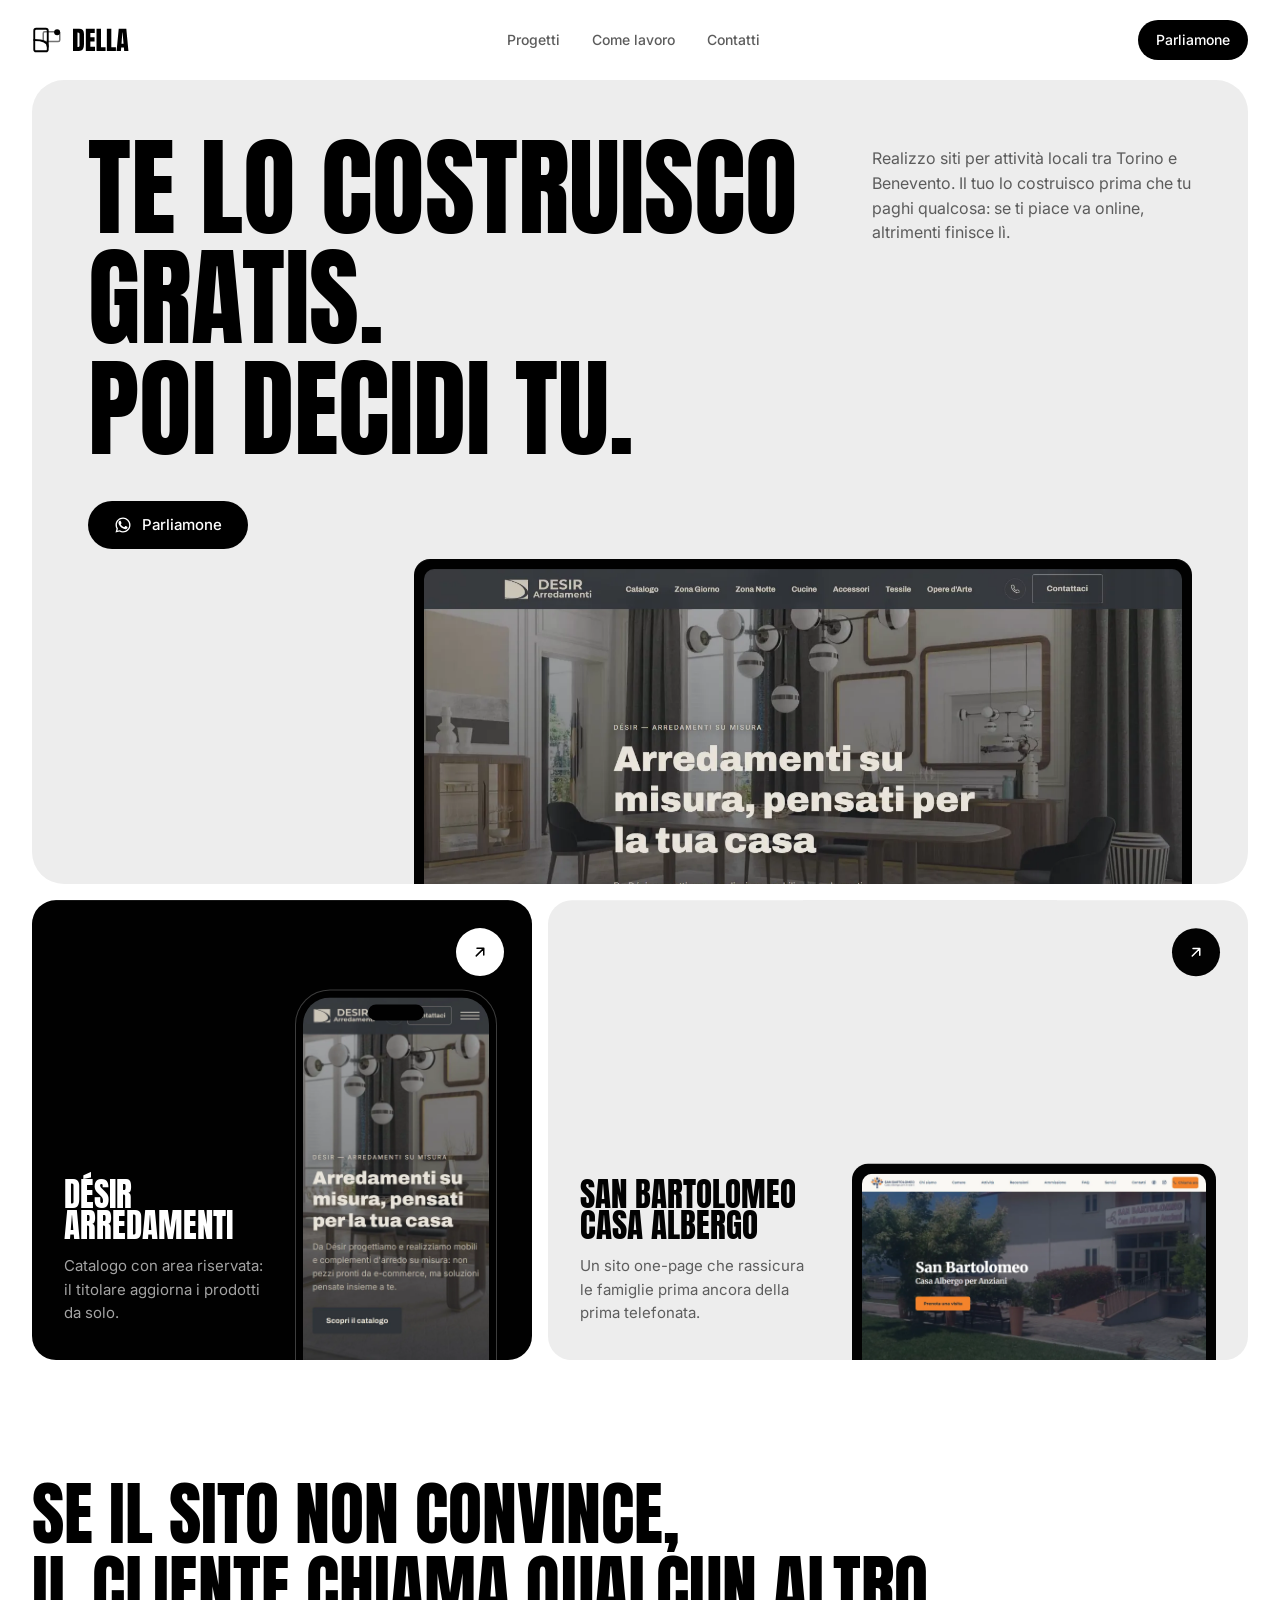
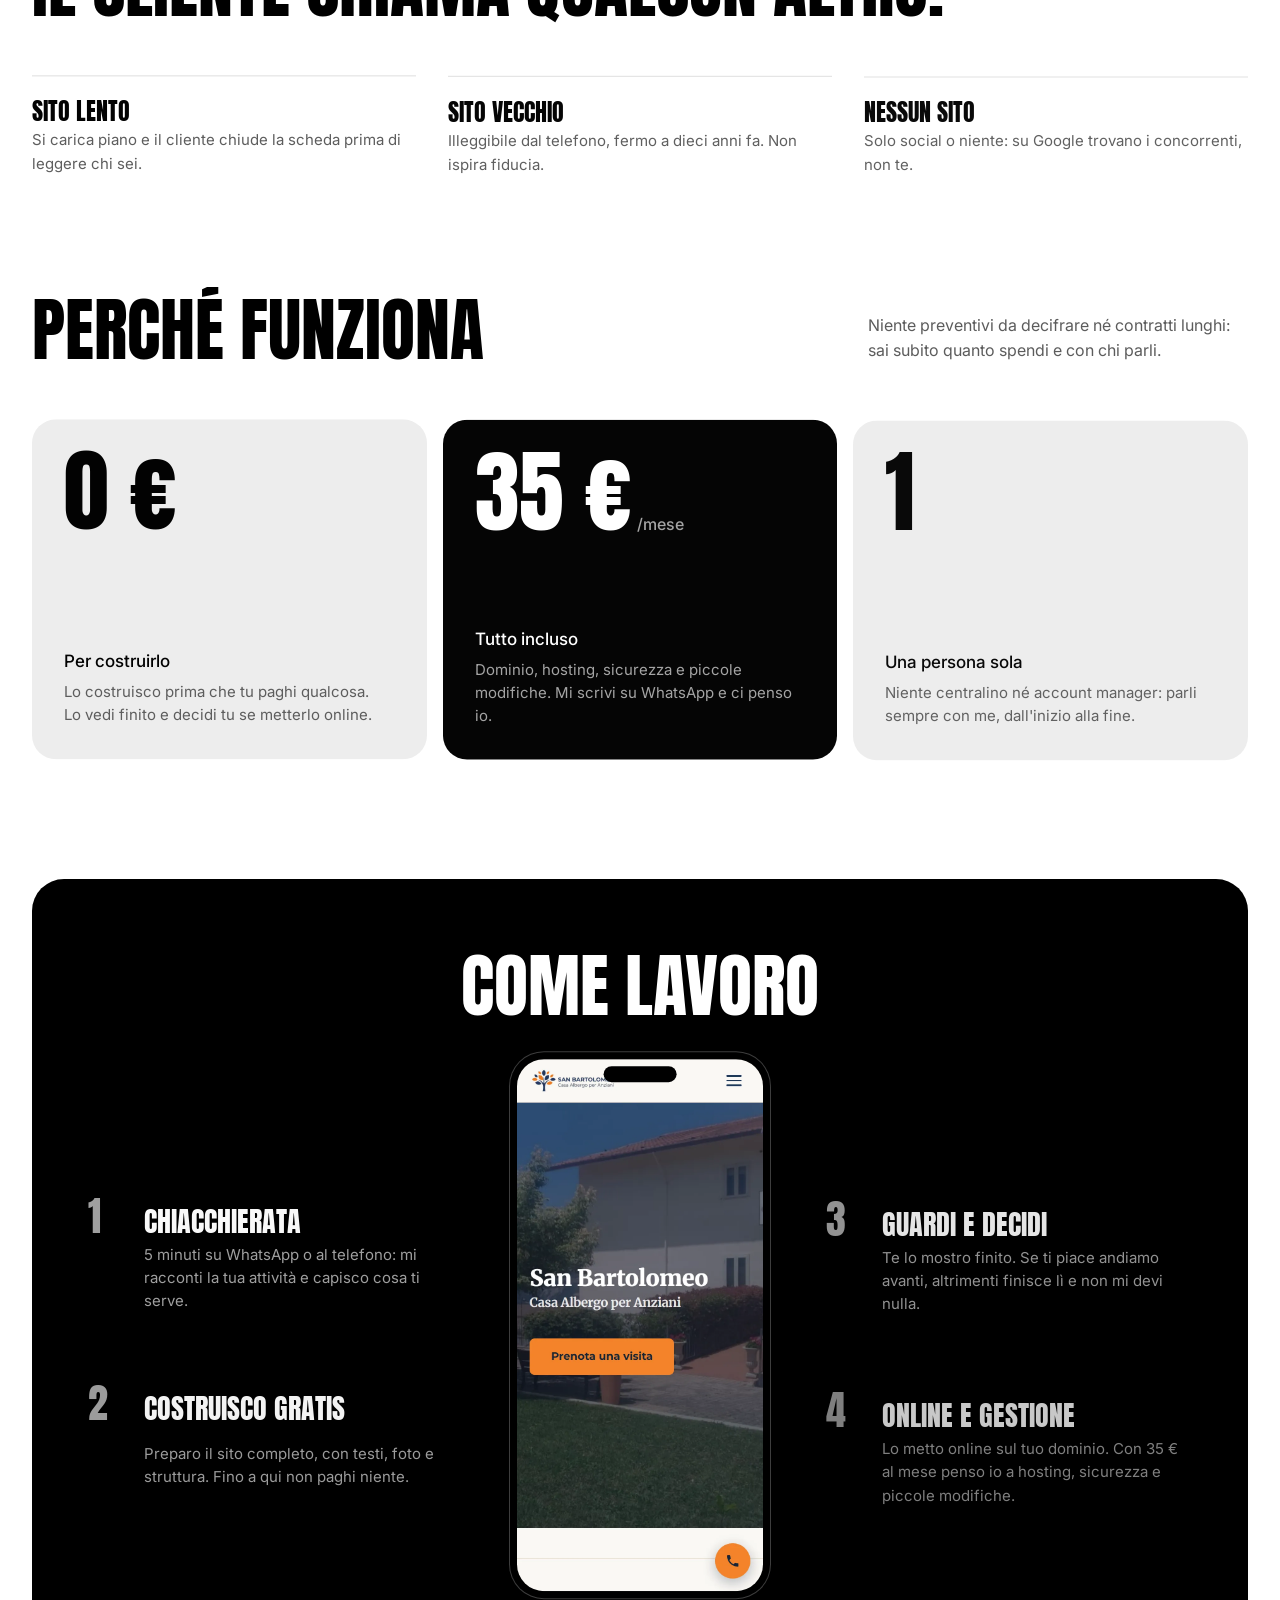
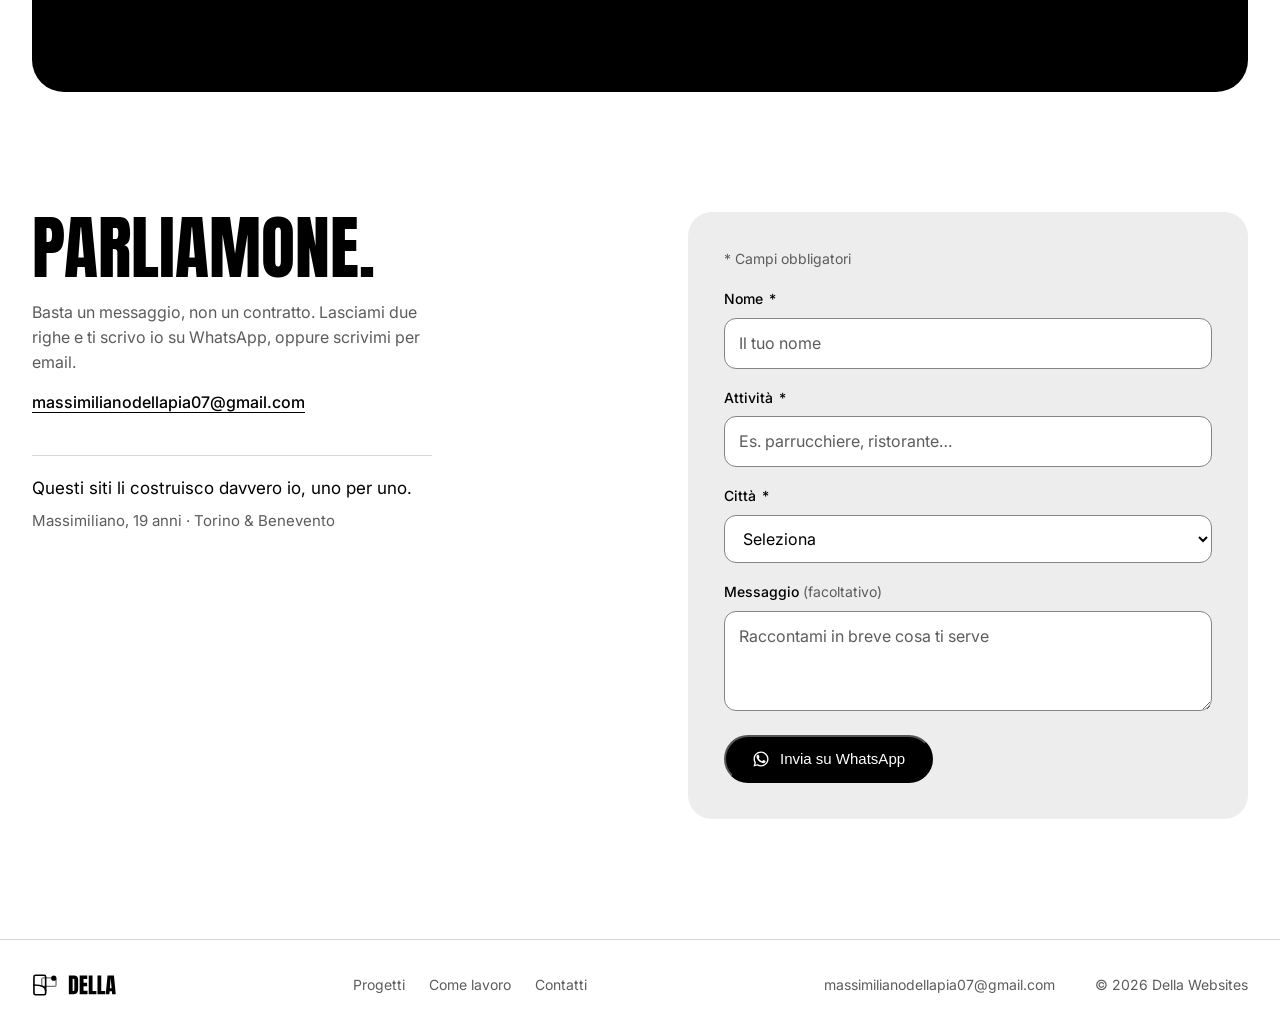
==== index.html @ 80311d5b "Meta og:url, og:image e twitter:image sul dominio www dellawebsites.it rimanda a www.dellawebsites.i" ====
<!DOCTYPE html>
<html lang="it">
<head>
<meta charset="UTF-8">
<meta name="viewport" content="width=device-width, initial-scale=1.0">
<title>Della Websites — Siti per attività locali, la build è gratis</title>
<meta name="description" content="Realizzo siti per attività locali tra Torino e Benevento. Il tuo lo costruisco gratis: se ti piace va online, con la gestione a 35 € al mese.">
<meta name="theme-color" content="#ffffff">

<!-- Open Graph (WhatsApp, Facebook, LinkedIn preview) -->
<meta property="og:type" content="website">
<meta property="og:title" content="Della Websites — Te lo costruisco gratis. Poi decidi tu.">
<meta property="og:description" content="Realizzo siti per attività locali tra Torino e Benevento. La build è gratis, la gestione costa 35 € al mese.">
<meta property="og:image" content="https://www.dellawebsites.it/assets/og-image.jpg">
<meta property="og:image:width" content="1200">
<meta property="og:image:height" content="630">
<meta property="og:image:alt" content="Te lo costruisco gratis. Poi decidi tu. dellawebsites.it">
<meta property="og:url" content="https://www.dellawebsites.it/">

<!-- Twitter/X card -->
<meta name="twitter:card" content="summary_large_image">
<meta name="twitter:title" content="Della Websites — Te lo costruisco gratis. Poi decidi tu.">
<meta name="twitter:description" content="Realizzo siti per attività locali tra Torino e Benevento.">
<meta name="twitter:image" content="https://www.dellawebsites.it/assets/og-image.jpg">

<link rel="preconnect" href="https://fonts.googleapis.com">
<link rel="preconnect" href="https://fonts.gstatic.com" crossorigin>
<link href="https://fonts.googleapis.com/css2?family=Anton&family=Inter:wght@400;500&display=swap" rel="stylesheet">

<link rel="icon" href="assets/favicon.svg" type="image/svg+xml">
<link rel="apple-touch-icon" href="assets/apple-touch-icon.png">
<link rel="stylesheet" href="vendor/lenis.css">
<link rel="stylesheet" href="tokens.css">
<link rel="stylesheet" href="style.css">

<!-- Stato iniziale delle animazioni prima del primo paint. Se GSAP non
     parte entro 3s la classe viene tolta e tutto resta visibile. -->
<script>
  if (!matchMedia('(prefers-reduced-motion: reduce)').matches) {
    document.documentElement.classList.add('motion');
    setTimeout(function () {
      if (!window.__motionReady) document.documentElement.classList.remove('motion');
    }, 3000);
  }
</script>
</head>
<body>

<a class="skip-link" href="#main">Vai al contenuto</a>

<header class="site-header">
  <div class="container">
    <a class="logo" href="#top" aria-label="Della Websites, torna all'inizio">
      <svg viewBox="0 0 40 40" width="30" height="30" fill="none" aria-hidden="true">
        <rect x="3" y="5" width="18" height="30" rx="2.5" stroke="currentColor" stroke-width="2.5"/>
        <path d="M3 20 Q21 20 21 29" stroke="currentColor" stroke-width="2.5" stroke-linecap="round"/>
        <rect x="15" y="9" width="22" height="13" rx="2" stroke="currentColor" stroke-opacity="0.55" stroke-width="2"/>
        <circle cx="33.5" cy="9.5" r="4" fill="currentColor"/>
      </svg>
      <!-- "DELLA" in Anton convertito in tracciati -->
      <svg class="logo-word" viewBox="0 0 218.51 100" fill="currentColor" aria-hidden="true"><path d="M26.86 92.36L3.81 92.36L3.81 6.42L27.44 6.42Q36.72 6.42 41.41 11.57Q46.09 16.72 46.09 26.64L46.09 26.64L46.09 66.87Q46.09 79.08 41.82 85.72Q37.55 92.36 26.86 92.36L26.86 92.36ZM21.09 21.46L21.09 77.17L24.07 77.17Q28.81 77.17 28.81 72.58L28.81 72.58L28.81 28.25Q28.81 23.95 27.66 22.71Q26.51 21.46 23.00 21.46L23.00 21.46L21.09 21.46ZM88.62 92.36L53.13 92.36L53.13 6.42L87.50 6.42L87.50 23.02L70.61 23.02L70.61 39.77L86.82 39.77L86.82 55.93L70.61 55.93L70.61 75.61L88.62 75.61L88.62 92.36ZM129.15 92.36L94.29 92.36L94.29 6.42L111.47 6.42L111.47 77.71L129.15 77.71L129.15 92.36ZM168.90 92.36L134.03 92.36L134.03 6.42L151.22 6.42L151.22 77.71L168.90 77.71L168.90 92.36ZM188.13 92.36L171.44 92.36L179.74 6.42L208.89 6.42L217.04 92.36L200.78 92.36L199.56 78.49L189.21 78.49L188.13 92.36ZM193.70 21.07L190.43 64.77L198.24 64.77L194.48 21.07L193.70 21.07Z"/></svg>
    </a>

    <nav class="nav-links" aria-label="Sezioni">
      <a href="#progetti">Progetti</a>
      <a href="#come-lavoro">Come lavoro</a>
      <a href="#contatti">Contatti</a>
    </nav>

    <div class="header-actions">
      <a class="btn btn--sm" href="https://wa.me/393347278991?text=Ciao!%20Ho%20visto%20il%20tuo%20sito%20e%20vorrei%20informazioni%20per%20una%20nuova%20attivit%C3%A0." data-whatsapp target="_blank" rel="noopener">Parliamone</a>

      <button class="menu-toggle" type="button" aria-expanded="false" aria-controls="mobile-menu" aria-label="Apri menu">
        <svg class="icon-open" viewBox="0 0 24 24" width="24" height="24" fill="none" stroke="currentColor" stroke-width="2" stroke-linecap="round" aria-hidden="true"><path d="M4 7h16M4 12h16M4 17h16"/></svg>
        <svg class="icon-close" viewBox="0 0 24 24" width="24" height="24" fill="none" stroke="currentColor" stroke-width="2" stroke-linecap="round" aria-hidden="true"><path d="M6 6l12 12M18 6 6 18"/></svg>
      </button>
    </div>
  </div>
</header>

<!-- Menu mobile: pannello nero a tutto schermo, solo sotto i 768px -->
<div class="mobile-menu" id="mobile-menu" hidden>
  <nav aria-label="Menu">
    <a href="#progetti">Progetti</a>
    <a href="#come-lavoro">Come lavoro</a>
    <a href="#contatti">Contatti</a>
  </nav>
</div>

<main id="main">

<!-- ============ HERO ============ -->
<section class="hero container" id="top">
  <div class="hero-frame">
    <h1 class="hero-title">
      <span class="line"><span class="line-inner">Te lo costruisco</span></span>
      <span class="line"><span class="line-inner">gratis.</span></span>
      <span class="line"><span class="line-inner">Poi decidi tu.</span></span>
    </h1>

    <p class="hero-intro" data-hero-fade>
      Realizzo siti per attività locali tra Torino e Benevento. Il tuo lo costruisco prima che tu paghi qualcosa: se ti piace va online, altrimenti finisce lì.
    </p>

    <a class="btn hero-cta" href="https://wa.me/393347278991?text=Ciao!%20Ho%20visto%20il%20tuo%20sito%20e%20vorrei%20informazioni%20per%20una%20nuova%20attivit%C3%A0." data-whatsapp data-hero-fade target="_blank" rel="noopener">
      <svg viewBox="0 0 24 24" width="18" height="18" fill="currentColor" aria-hidden="true"><path d="M17.472 14.382c-.297-.149-1.758-.867-2.03-.967-.273-.099-.471-.148-.67.15-.197.297-.767.966-.94 1.164-.173.199-.347.223-.644.075-.297-.15-1.255-.463-2.39-1.475-.883-.788-1.48-1.761-1.653-2.059-.173-.297-.018-.458.13-.606.134-.133.298-.347.446-.52.149-.174.198-.298.298-.497.099-.198.05-.371-.025-.52-.075-.149-.669-1.612-.916-2.207-.242-.579-.487-.5-.669-.51-.173-.008-.371-.01-.57-.01-.198 0-.52.074-.792.372-.272.297-1.04 1.016-1.04 2.479 0 1.462 1.065 2.875 1.213 3.074.149.198 2.096 3.2 5.077 4.487.709.306 1.262.489 1.694.626.712.226 1.36.194 1.872.118.571-.085 1.758-.719 2.006-1.413.248-.694.248-1.289.173-1.413-.074-.124-.272-.198-.57-.347z"/><path d="M12.004 2.003c-5.514 0-9.997 4.483-9.997 9.997 0 1.763.462 3.483 1.34 4.997L2 22l5.13-1.325a9.958 9.958 0 0 0 4.874 1.242h.004c5.514 0 9.997-4.483 9.997-9.997 0-2.671-1.04-5.182-2.929-7.071A9.937 9.937 0 0 0 12.004 2.003zm0 18.19h-.003a8.196 8.196 0 0 1-4.175-1.144l-.3-.178-3.043.787.812-2.968-.195-.305a8.184 8.184 0 0 1-1.256-4.376c0-4.523 3.68-8.203 8.204-8.203a8.15 8.15 0 0 1 5.8 2.406 8.15 8.15 0 0 1 2.398 5.802c-.001 4.524-3.681 8.203-8.242 8.203z"/></svg>
      Parliamone
    </a>

    <div class="hero-visual" data-hero-fade>
      <div class="device-laptop" data-parallax>
        <img src="assets/progetti/desir-arredamenti.webp" alt="Home page del sito Désir Arredamenti, realizzato da me" width="1440" height="900" fetchpriority="high">
      </div>
    </div>
  </div>
</section>

<!-- ============ PORTFOLIO ============ -->
<section class="work container" id="progetti" aria-labelledby="progetti-title">
  <h2 class="visually-hidden" id="progetti-title">Progetti</h2>

  <div class="work-grid">

    <article class="work-card work-card--phone on-dark">
      <div class="work-copy">
        <h3>Désir Arredamenti</h3>
        <p>Catalogo con area riservata: il titolare aggiorna i prodotti da solo.</p>
      </div>
      <a class="btn-round" href="https://desir-arredamenti.vercel.app" target="_blank" rel="noopener" aria-label="Apri il sito di Désir Arredamenti (nuova scheda)">
        <svg viewBox="0 0 24 24" width="18" height="18" fill="none" stroke="currentColor" stroke-width="2" stroke-linecap="round" stroke-linejoin="round" aria-hidden="true"><path d="M7 17 17 7M8 7h9v9"/></svg>
      </a>
      <div class="work-visual">
        <div class="device-phone" data-parallax>
          <img src="assets/progetti/desir-arredamenti-mobile.webp" alt="Il sito di Désir Arredamenti visto da telefono" width="780" height="1688" loading="lazy">
        </div>
      </div>
    </article>

    <article class="work-card work-card--laptop">
      <div class="work-copy">
        <h3>San Bartolomeo Casa Albergo</h3>
        <p>Un sito one-page che rassicura le famiglie prima ancora della prima telefonata.</p>
      </div>
      <a class="btn-round" href="https://www.sanbartolomeocasaalbergo.it" target="_blank" rel="noopener" aria-label="Apri il sito di San Bartolomeo Casa Albergo (nuova scheda)">
        <svg viewBox="0 0 24 24" width="18" height="18" fill="none" stroke="currentColor" stroke-width="2" stroke-linecap="round" stroke-linejoin="round" aria-hidden="true"><path d="M7 17 17 7M8 7h9v9"/></svg>
      </a>
      <div class="work-visual">
        <div class="device-laptop" data-parallax>
          <img src="assets/progetti/san-bartolomeo.webp" alt="Home page del sito San Bartolomeo Casa Albergo, realizzato da me" width="1440" height="900" loading="lazy">
        </div>
      </div>
    </article>

  </div>
</section>

<!-- ============ PROBLEMA (breve) ============ -->
<section class="problem container" id="problema" aria-labelledby="problema-title">
  <h2 class="problem-title" id="problema-title">
    <span class="line"><span class="line-inner">Se il sito non convince,</span></span>
    <span class="line"><span class="line-inner">il cliente chiama qualcun altro.</span></span>
  </h2>

  <ul class="problem-list" data-stagger>
    <li>
      <h3>Sito lento</h3>
      <p>Si carica piano e il cliente chiude la scheda prima di leggere chi sei.</p>
    </li>
    <li>
      <h3>Sito vecchio</h3>
      <p>Illeggibile dal telefono, fermo a dieci anni fa. Non ispira fiducia.</p>
    </li>
    <li>
      <h3>Nessun sito</h3>
      <p>Solo social o niente: su Google trovano i concorrenti, non te.</p>
    </li>
  </ul>
</section>

<!-- ============ PERCHÉ FUNZIONA ============ -->
<section class="why container" id="perche" aria-labelledby="perche-title">
  <div class="section-head">
    <h2 id="perche-title">
      <span class="line"><span class="line-inner">Perché funziona</span></span>
    </h2>
    <p>Niente preventivi da decifrare né contratti lunghi: sai subito quanto spendi e con chi parli.</p>
  </div>

  <div class="why-grid" data-stagger>
    <article class="why-card">
      <div>
        <h3>Per costruirlo</h3>
        <p>Lo costruisco prima che tu paghi qualcosa. Lo vedi finito e decidi tu se metterlo online.</p>
      </div>
      <p class="why-figure">0 €</p>
    </article>

    <article class="why-card on-dark">
      <div>
        <h3>Tutto incluso</h3>
        <p>Dominio, hosting, sicurezza e piccole modifiche. Mi scrivi su WhatsApp e ci penso io.</p>
      </div>
      <p class="why-figure">35 €<span>/mese</span></p>
    </article>

    <article class="why-card">
      <div>
        <h3>Una persona sola</h3>
        <p>Niente centralino né account manager: parli sempre con me, dall'inizio alla fine.</p>
      </div>
      <p class="why-figure">1</p>
    </article>
  </div>
</section>

<!-- ============ COME LAVORO ============ -->
<section class="how container" id="come-lavoro" aria-labelledby="come-lavoro-title">
  <div class="how-frame on-dark">
    <h2 class="how-title" id="come-lavoro-title">
      <span class="line"><span class="line-inner">Come lavoro</span></span>
    </h2>

    <div class="how-body">
      <div class="how-visual">
        <div class="device-phone" data-parallax>
          <img src="assets/progetti/san-bartolomeo-mobile.webp" alt="Il sito di San Bartolomeo Casa Albergo visto da telefono" width="780" height="1688" loading="lazy">
        </div>
      </div>

      <ol class="how-steps" data-stagger>
        <li>
          <span class="how-num" aria-hidden="true">1</span>
          <h3>Chiacchierata</h3>
          <p>5 minuti su WhatsApp o al telefono: mi racconti la tua attività e capisco cosa ti serve.</p>
        </li>
        <li>
          <span class="how-num" aria-hidden="true">2</span>
          <h3>Costruisco gratis</h3>
          <p>Preparo il sito completo, con testi, foto e struttura. Fino a qui non paghi niente.</p>
        </li>
        <li>
          <span class="how-num" aria-hidden="true">3</span>
          <h3>Guardi e decidi</h3>
          <p>Te lo mostro finito. Se ti piace andiamo avanti, altrimenti finisce lì e non mi devi nulla.</p>
        </li>
        <li>
          <span class="how-num" aria-hidden="true">4</span>
          <h3>Online e gestione</h3>
          <p>Lo metto online sul tuo dominio. Con 35 € al mese penso io a hosting, sicurezza e piccole modifiche.</p>
        </li>
      </ol>
    </div>
  </div>
</section>

<!-- ============ CONTATTI ============ -->
<section class="contact container" id="contatti" aria-labelledby="contatti-title">
  <div class="contact-copy">
    <h2 id="contatti-title">
      <span class="line"><span class="line-inner">Parliamone.</span></span>
    </h2>
    <p class="contact-sub">Basta un messaggio, non un contratto. Lasciami due righe e ti scrivo io su WhatsApp, oppure scrivimi per email.</p>
    <a class="contact-mail" href="mailto:massimilianodellapia07@gmail.com">massimilianodellapia07@gmail.com</a>

    <figure class="signed-note">
      <blockquote>Questi siti li costruisco davvero io, uno per uno.</blockquote>
      <figcaption>Massimiliano, 19 anni · Torino &amp; Benevento</figcaption>
    </figure>
  </div>

  <form class="contact-form" id="contactForm">
    <p class="form-note"><span aria-hidden="true">*</span> Campi obbligatori</p>
    <div class="form-row">
      <label for="fname">Nome <span class="req" aria-hidden="true">*</span></label>
      <input type="text" id="fname" name="fname" autocomplete="given-name" placeholder="Il tuo nome" required>
    </div>
    <div class="form-row">
      <label for="fbiz">Attività <span class="req" aria-hidden="true">*</span></label>
      <input type="text" id="fbiz" name="fbiz" placeholder="Es. parrucchiere, ristorante…" required>
    </div>
    <div class="form-row">
      <label for="fcity">Città <span class="req" aria-hidden="true">*</span></label>
      <select id="fcity" name="fcity" required>
        <option value="" disabled selected>Seleziona</option>
        <option value="Torino">Torino</option>
        <option value="Benevento">Benevento</option>
        <option value="Altra">Altra città</option>
      </select>
    </div>
    <div class="form-row">
      <label for="fmsg">Messaggio <span class="opt">(facoltativo)</span></label>
      <textarea id="fmsg" name="fmsg" rows="3" placeholder="Raccontami in breve cosa ti serve"></textarea>
    </div>
    <button type="submit" class="btn">
      <svg viewBox="0 0 24 24" width="18" height="18" fill="currentColor" aria-hidden="true"><path d="M17.472 14.382c-.297-.149-1.758-.867-2.03-.967-.273-.099-.471-.148-.67.15-.197.297-.767.966-.94 1.164-.173.199-.347.223-.644.075-.297-.15-1.255-.463-2.39-1.475-.883-.788-1.48-1.761-1.653-2.059-.173-.297-.018-.458.13-.606.134-.133.298-.347.446-.52.149-.174.198-.298.298-.497.099-.198.05-.371-.025-.52-.075-.149-.669-1.612-.916-2.207-.242-.579-.487-.5-.669-.51-.173-.008-.371-.01-.57-.01-.198 0-.52.074-.792.372-.272.297-1.04 1.016-1.04 2.479 0 1.462 1.065 2.875 1.213 3.074.149.198 2.096 3.2 5.077 4.487.709.306 1.262.489 1.694.626.712.226 1.36.194 1.872.118.571-.085 1.758-.719 2.006-1.413.248-.694.248-1.289.173-1.413-.074-.124-.272-.198-.57-.347z"/><path d="M12.004 2.003c-5.514 0-9.997 4.483-9.997 9.997 0 1.763.462 3.483 1.34 4.997L2 22l5.13-1.325a9.958 9.958 0 0 0 4.874 1.242h.004c5.514 0 9.997-4.483 9.997-9.997 0-2.671-1.04-5.182-2.929-7.071A9.937 9.937 0 0 0 12.004 2.003zm0 18.19h-.003a8.196 8.196 0 0 1-4.175-1.144l-.3-.178-3.043.787.812-2.968-.195-.305a8.184 8.184 0 0 1-1.256-4.376c0-4.523 3.68-8.203 8.204-8.203a8.15 8.15 0 0 1 5.8 2.406 8.15 8.15 0 0 1 2.398 5.802c-.001 4.524-3.681 8.203-8.242 8.203z"/></svg>
      Invia su WhatsApp
    </button>
  </form>
</section>

</main>

<footer class="site-footer">
  <div class="container">
    <a class="logo" href="#top" aria-label="Della Websites, torna all'inizio">
      <svg viewBox="0 0 40 40" width="26" height="26" fill="none" aria-hidden="true">
        <rect x="3" y="5" width="18" height="30" rx="2.5" stroke="currentColor" stroke-width="2.5"/>
        <path d="M3 20 Q21 20 21 29" stroke="currentColor" stroke-width="2.5" stroke-linecap="round"/>
        <rect x="15" y="9" width="22" height="13" rx="2" stroke="currentColor" stroke-opacity="0.55" stroke-width="2"/>
        <circle cx="33.5" cy="9.5" r="4" fill="currentColor"/>
      </svg>
      <!-- "DELLA" in Anton convertito in tracciati -->
      <svg class="logo-word" viewBox="0 0 218.51 100" fill="currentColor" aria-hidden="true"><path d="M26.86 92.36L3.81 92.36L3.81 6.42L27.44 6.42Q36.72 6.42 41.41 11.57Q46.09 16.72 46.09 26.64L46.09 26.64L46.09 66.87Q46.09 79.08 41.82 85.72Q37.55 92.36 26.86 92.36L26.86 92.36ZM21.09 21.46L21.09 77.17L24.07 77.17Q28.81 77.17 28.81 72.58L28.81 72.58L28.81 28.25Q28.81 23.95 27.66 22.71Q26.51 21.46 23.00 21.46L23.00 21.46L21.09 21.46ZM88.62 92.36L53.13 92.36L53.13 6.42L87.50 6.42L87.50 23.02L70.61 23.02L70.61 39.77L86.82 39.77L86.82 55.93L70.61 55.93L70.61 75.61L88.62 75.61L88.62 92.36ZM129.15 92.36L94.29 92.36L94.29 6.42L111.47 6.42L111.47 77.71L129.15 77.71L129.15 92.36ZM168.90 92.36L134.03 92.36L134.03 6.42L151.22 6.42L151.22 77.71L168.90 77.71L168.90 92.36ZM188.13 92.36L171.44 92.36L179.74 6.42L208.89 6.42L217.04 92.36L200.78 92.36L199.56 78.49L189.21 78.49L188.13 92.36ZM193.70 21.07L190.43 64.77L198.24 64.77L194.48 21.07L193.70 21.07Z"/></svg>
    </a>
    <nav class="footer-links" aria-label="Sezioni (footer)">
      <a href="#progetti">Progetti</a>
      <a href="#come-lavoro">Come lavoro</a>
      <a href="#contatti">Contatti</a>
    </nav>
    <a class="footer-mail" href="mailto:massimilianodellapia07@gmail.com">massimilianodellapia07@gmail.com</a>
    <p class="footer-copy">© 2026 Della Websites</p>
  </div>
</footer>

<script src="vendor/gsap.min.js"></script>
<script src="vendor/ScrollTrigger.min.js"></script>
<script src="vendor/lenis.min.js"></script>
<script src="script.js"></script>
</body>
</html>
---- vendor/lenis.css ----
html.lenis,
html.lenis body {
  height: auto;
}

.lenis:not(.lenis-autoToggle).lenis-stopped {
  overflow: clip;
}

.lenis [data-lenis-prevent],
.lenis [data-lenis-prevent-wheel],
.lenis [data-lenis-prevent-touch],
.lenis [data-lenis-prevent-vertical],
.lenis [data-lenis-prevent-horizontal] {
  overscroll-behavior: contain;
}

.lenis.lenis-smooth iframe {
  pointer-events: none;
}

.lenis.lenis-autoToggle {
  transition-property: overflow;
  transition-duration: 1ms;
  transition-behavior: allow-discrete;
}
---- tokens.css ----
/* ==========================================================================
   Della Websites — design tokens (rebrand-mono)
   Monocromatico: bianco, grigio nebbia, nero pieno. Nessun accento:
   il colore in pagina arriva solo dagli screenshot dei siti cliente.
   ========================================================================== */

:root {
  /* Colore */
  --white: #ffffff;
  --mist: #ededed;
  --line: #d6d6d6;       /* solo divisori decorativi */
  --field-line: #858585; /* bordi dei campi: 3.2:1 su --mist, 3.7:1 su --white */
  --muted: #5c5c5c;      /* 5.6:1 su --mist, 6.7:1 su --white */
  --black: #000000;
  --muted-inv: #a3a3a3;  /* 8.4:1 su --black */

  /* Tipografia */
  --font-display: 'Anton', 'Impact', 'Arial Narrow', sans-serif;
  --font-body: 'Inter', system-ui, -apple-system, 'Segoe UI', sans-serif;

  --fs-hero: clamp(2.75rem, 11.2vw, 7.25rem);
  --fs-h2: clamp(2.5rem, 5.5vw, 4.5rem);
  --fs-card: clamp(1.75rem, 2.6vw, 2.25rem);
  --fs-body: 1rem;
  --fs-small: 0.9375rem;
  --fs-nav: 0.875rem;

  /* Forme: il raggio segue la gerarchia */
  --r-frame: 32px;   /* contenitore hero */
  --r-card: 24px;    /* card */
  --r-screen: 10px;  /* schermo dentro i mockup */
  --r-pill: 999px;

  /* Layout */
  --page-max: 1376px;
  --gutter: 16px;
  --section-gap: 72px;

  /* Motion */
  --ease-out: cubic-bezier(0.16, 1, 0.3, 1);
}

@media (min-width: 768px) {
  :root {
    --gutter: 32px;
    --section-gap: 120px;
  }
}
---- style.css ----
/* ==========================================================================
   Della Websites — rebrand-mono
   Token in tokens.css. Ordine: base, bottoni, header, mockup, hero,
   portfolio, problema, perché funziona, come lavoro, contatti, footer.
   ========================================================================== */

*, *::before, *::after { box-sizing: border-box; }

html { -webkit-text-size-adjust: 100%; }

body {
  margin: 0;
  background: var(--white);
  color: var(--black);
  font-family: var(--font-body);
  font-size: var(--fs-body);
  line-height: 1.55;
  -webkit-font-smoothing: antialiased;
  overflow-x: clip;
}

img { display: block; max-width: 100%; height: auto; }

a { color: inherit; text-decoration: none; }

h1, h2, h3 {
  margin: 0;
  font-family: var(--font-display);
  font-weight: 400;
  text-transform: uppercase;
  line-height: 0.92;
  letter-spacing: 0;
}

p { margin: 0; }

:focus-visible {
  outline: 2px solid var(--black);
  outline-offset: 3px;
}

.on-dark :focus-visible { outline-color: var(--white); }

.visually-hidden {
  position: absolute;
  width: 1px;
  height: 1px;
  margin: -1px;
  overflow: hidden;
  clip: rect(0 0 0 0);
  white-space: nowrap;
}

.skip-link {
  position: absolute;
  left: var(--gutter);
  top: -100px;
  z-index: 100;
  padding: 10px 16px;
  border-radius: var(--r-pill);
  background: var(--black);
  color: var(--white);
  font-size: var(--fs-small);
}
.skip-link:focus { top: 12px; }

.container {
  width: 100%;
  max-width: calc(var(--page-max) + var(--gutter) * 2);
  margin-inline: auto;
  padding-inline: var(--gutter);
}

/* --------------------------------------------------------------------------
   Bottoni
   -------------------------------------------------------------------------- */
.btn {
  display: inline-flex;
  align-items: center;
  justify-content: center;
  gap: 10px;
  min-height: 48px;
  padding: 0 26px;
  border-radius: var(--r-pill);
  background: var(--black);
  color: var(--white);
  font-size: var(--fs-small);
  font-weight: 500;
  line-height: 1;
  transition: background-color 0.25s var(--ease-out);
}
.btn:hover { background: #2e2e2e; }

.btn svg { flex: none; }

.btn--sm { min-height: 40px; padding: 0 18px; font-size: var(--fs-nav); }

/* Cerchio con ↗: apre un sito live */
.btn-round {
  display: grid;
  place-items: center;
  width: 48px;
  height: 48px;
  border-radius: 50%;
  background: var(--black);
  color: var(--white);
  flex: none;
}
.btn-round svg { transition: transform 0.3s var(--ease-out); }
.btn-round:hover svg { transform: translate(2px, -2px); }

.on-dark .btn-round { background: var(--white); color: var(--black); }

/* Area toccabile di almeno 44px in altezza, senza cambiare l'aspetto:
   uno pseudo-elemento invisibile centrato sul link */
.logo,
.nav-links a,
.btn--sm,
.contact-mail,
.footer-links a,
.footer-mail { position: relative; }

.logo::after,
.nav-links a::after,
.btn--sm::after,
.contact-mail::after,
.footer-links a::after,
.footer-mail::after {
  content: '';
  position: absolute;
  left: 0;
  right: 0;
  top: 50%;
  height: max(100%, 44px);
  transform: translateY(-50%);
}

/* --------------------------------------------------------------------------
   Header
   -------------------------------------------------------------------------- */
.site-header .container {
  display: flex;
  align-items: center;
  justify-content: space-between;
  gap: 24px;
  height: 80px;
}

.logo {
  display: inline-flex;
  align-items: center;
  gap: 10px;
  font-family: var(--font-display);
  font-size: 1.625rem;
  line-height: 1;
  text-transform: uppercase;
}

/* "DELLA" in tracciati: alto 1em come la riga di testo di prima,
   quindi segue il font-size del logo (header 26px, footer 22px) */
.logo-word {
  display: block;
  flex: none;
  height: 1em;
  width: auto;
  aspect-ratio: 218.51 / 100;
}

.nav-links {
  display: none;
  gap: 32px;
  font-size: var(--fs-nav);
  font-weight: 500;
}
.nav-links a { color: var(--muted); transition: color 0.2s; }
.nav-links a:hover { color: var(--black); }

.header-actions {
  display: flex;
  align-items: center;
  gap: 8px;
}

/* --------------------------------------------------------------------------
   Menu mobile: ☰ accanto a "Parliamone", pannello nero a tutto schermo
   -------------------------------------------------------------------------- */
.menu-toggle {
  position: relative;
  z-index: 60;              /* resta sopra il pannello e diventa la X */
  display: grid;
  place-items: center;
  width: 44px;
  height: 44px;
  padding: 0;
  border: 0;
  border-radius: 50%;
  background: transparent;
  color: var(--black);
  cursor: pointer;
}
.menu-toggle .icon-close,
.menu-toggle[aria-expanded="true"] .icon-open { display: none; }
.menu-toggle[aria-expanded="true"] .icon-close { display: block; }
.menu-toggle[aria-expanded="true"] { color: var(--white); }
.menu-toggle[aria-expanded="true"]:focus-visible { outline-color: var(--white); }

.mobile-menu {
  position: fixed;
  inset: 0;
  z-index: 50;
  display: grid;
  place-items: center;
  padding: 96px var(--gutter) 48px;
  background: var(--black);
  overflow-y: auto;
  overscroll-behavior: contain;
}
.mobile-menu[hidden] { display: none; }

.mobile-menu nav {
  display: grid;
  gap: 12px;
  text-align: center;
}

.mobile-menu a {
  display: block;
  padding: 4px 12px;
  color: var(--white);
  font-family: var(--font-display);
  font-size: clamp(2.75rem, 14vw, 4rem);
  line-height: 1;
  text-transform: uppercase;
}
.mobile-menu a:focus-visible { outline-color: var(--white); }

/* Blocca lo scroll della pagina mentre il menu è aperto */
.menu-open { overflow: hidden; }

@media (min-width: 768px) {
  .nav-links { display: flex; }
  .menu-toggle,
  .mobile-menu { display: none; }
}

/* --------------------------------------------------------------------------
   Mockup: laptop e telefono in CSS puro
   -------------------------------------------------------------------------- */
.device-laptop {
  padding: 10px;
  border-radius: 16px;
  background: var(--black);
}
.device-laptop img {
  width: 100%;
  aspect-ratio: 1440 / 900;
  object-fit: cover;
  object-position: top;
  border-radius: var(--r-screen);
}

.device-phone {
  position: relative;
  padding: 7px;
  border-radius: 34px;
  background: var(--black);
}
.on-dark .device-phone { box-shadow: 0 0 0 1px #3d3d3d; }
.device-phone::before {
  content: '';
  position: absolute;
  top: 14px;
  left: 50%;
  z-index: 1;
  width: 28%;
  height: 16px;
  border-radius: var(--r-pill);
  background: var(--black);
  transform: translateX(-50%);
}
.device-phone img {
  width: 100%;
  aspect-ratio: 390 / 844;
  object-fit: cover;
  object-position: top;
  border-radius: 27px;
}

/* --------------------------------------------------------------------------
   Hero
   -------------------------------------------------------------------------- */
.hero-frame {
  position: relative;
  display: grid;
  gap: 24px;
  padding: 32px 20px 0;
  border-radius: var(--r-frame);
  background: var(--mist);
  overflow: hidden;
  container-type: inline-size;
}

/* Le righe non vanno a capo: il font non supera mai la colonna.
   "Te lo costruisco" è largo 6,58em, diviso 6,8 lascia un po' di margine. */
.hero-title {
  --hero-col: 100cqi;
  font-size: min(var(--fs-hero), calc(var(--hero-col) / 6.8));
  line-height: 0.96;
}

/* Ogni riga è una maschera: il testo sale dal basso all'ingresso */
/* padding verticale: la maschera non taglia accenti (É) e virgole */
.line { display: block; overflow: hidden; padding-block: 0.12em 0.06em; margin-block: -0.12em -0.06em; }
.line-inner { display: block; white-space: nowrap; }

.hero-intro {
  max-width: 34ch;
  color: var(--muted);
  font-size: var(--fs-small);
}

.hero-cta { justify-self: start; }

.hero-visual {
  position: relative;
  margin-top: 16px;
  margin-right: -20%;
  margin-bottom: -18%;
}

@media (min-width: 1024px) {
  .hero-frame {
    grid-template-columns: minmax(0, 1fr) 320px;
    grid-template-rows: auto auto 1fr;
    column-gap: 48px;
    row-gap: 0;
    min-height: clamp(660px, calc(100svh - 96px), 860px);
    padding: 56px 56px 0;
  }

  /* colonna del titolo = contenuto del riquadro − 320px di testo − 48px di gap */
  .hero-title { --hero-col: calc(100cqi - 368px); grid-column: 1; grid-row: 1; }

  .hero-intro {
    grid-column: 2;
    grid-row: 1;
    align-self: start;
    padding-top: 10px;
    font-size: var(--fs-body);
  }

  .hero-cta { grid-column: 1; grid-row: 2; margin-top: 40px; }

  .hero-visual {
    position: absolute;
    right: 56px;
    bottom: -21%;
    width: min(64%, 880px);
    margin: 0;
  }
}

/* --------------------------------------------------------------------------
   Portfolio: due card, una nera e una grigia
   -------------------------------------------------------------------------- */
.work { padding-top: 16px; padding-bottom: var(--section-gap); }

.work-grid {
  display: grid;
  gap: 16px;
}

.work-card {
  position: relative;
  display: grid;
  gap: 32px;
  padding: 28px 24px 0;
  border-radius: var(--r-card);
  background: var(--mist);
  overflow: hidden;
}
.work-card.on-dark { background: var(--black); color: var(--white); }

.work-card h3 {
  font-size: var(--fs-card);
  padding-right: 64px;
}

.work-card p {
  max-width: 34ch;
  margin-top: 14px;
  color: var(--muted);
  font-size: var(--fs-small);
}
.work-card.on-dark p { color: var(--muted-inv); }

.work-card .btn-round {
  position: absolute;
  top: 24px;
  right: 24px;
  z-index: 2;
}

/* L'intera card è cliccabile tramite il link ↗ */
.work-card .btn-round::after {
  content: '';
  position: absolute;
  inset: -100vmax;
}
.work-card:has(.btn-round:focus-visible) { outline: 2px solid var(--black); outline-offset: 3px; }
.work-card .btn-round:focus-visible { outline: none; }

.work-visual { align-self: end; }

.work-card--phone .work-visual {
  width: min(62%, 240px);
  justify-self: center;
  margin-bottom: -22%;
}

.work-card--laptop .work-visual {
  margin-right: -16%;
  margin-bottom: -10%;
}

@media (min-width: 900px) {
  .work-grid { grid-template-columns: 5fr 7fr; }

  .work-card {
    grid-template-columns: minmax(0, 1fr) auto;
    min-height: 460px;
    padding: 32px 0 0 32px;
  }

  .work-copy { align-self: end; padding-bottom: 36px; }

  .work-card .btn-round { top: 28px; right: 28px; }

  .work-card--phone .work-visual {
    width: 200px;
    margin: 0 36px -64px 0;
  }

  /* Tra 900 e 1199px la card è stretta: testo sopra, laptop sotto */
  .work-card--laptop { grid-template-columns: minmax(0, 1fr); }
  .work-card--laptop .work-copy { align-self: start; padding-bottom: 0; }

  .work-card--laptop .work-visual {
    margin: 0 32px -48px 0;
  }
}

@media (min-width: 1200px) {
  /* Laptop a destra, dentro la card: sborda solo in basso */
  .work-card--laptop { grid-template-columns: 240px minmax(0, 1fr); }
  .work-card--laptop .work-copy { align-self: end; padding-bottom: 36px; }
  .work-card--laptop h3 { padding-right: 0; }
}

/* --------------------------------------------------------------------------
   Titoli di sezione
   -------------------------------------------------------------------------- */
h2 { font-size: var(--fs-h2); line-height: 0.96; }

/* Negli H2 una riga può andare a capo su mobile: la maschera scorre lo stesso */
h2 .line-inner { white-space: normal; }

.section-head {
  display: grid;
  gap: 20px;
  margin-bottom: 40px;
}
.section-head p {
  max-width: 44ch;
  color: var(--muted);
}

@media (min-width: 900px) {
  .section-head {
    grid-template-columns: minmax(0, 1fr) 380px;
    align-items: end;
    gap: 48px;
    margin-bottom: 56px;
  }
}

/* --------------------------------------------------------------------------
   Il problema, in breve: un titolo e tre righe, niente card
   -------------------------------------------------------------------------- */
.problem { padding-bottom: var(--section-gap); }


.problem-list {
  display: grid;
  margin: 40px 0 0;
  padding: 0;
  list-style: none;
}

.problem-list li {
  display: grid;
  gap: 6px;
  padding: 20px 0;
  border-top: 1px solid var(--line);
}
.problem-list li:last-child { border-bottom: 1px solid var(--line); }

.problem-list h3 { font-size: 1.5rem; }

.problem-list p {
  max-width: 44ch;
  color: var(--muted);
  font-size: var(--fs-small);
}

@media (min-width: 900px) {
  .problem-list {
    grid-template-columns: repeat(3, minmax(0, 1fr));
    column-gap: 32px;
    margin-top: 56px;
  }
  .problem-list li,
  .problem-list li:last-child {
    padding: 24px 0 0;
    border-bottom: 0;
  }
}

/* --------------------------------------------------------------------------
   Perché funziona: tre card con le cifre vere del modello
   -------------------------------------------------------------------------- */
.why { padding-bottom: var(--section-gap); }

.why-grid {
  display: grid;
  gap: 16px;
}

.why-card {
  display: flex;
  flex-direction: column;
  justify-content: space-between;
  gap: 48px;
  padding: 28px 24px 32px;
  border-radius: var(--r-card);
  background: var(--mist);
}
.why-card.on-dark { background: var(--black); color: var(--white); }

/* Nel codice la cifra viene dopo il titolo (lo screen reader legge prima
   "Per costruirlo"), ma a schermo resta in alto */
.why-figure {
  order: -1;
  font-family: var(--font-display);
  font-size: clamp(4rem, 7vw, 6rem);
  line-height: 0.9;
}
.why-figure span {
  margin-left: 6px;
  font-family: var(--font-body);
  font-size: 1rem;
  font-weight: 500;
  color: var(--muted);
}
.on-dark .why-figure span { color: var(--muted-inv); }

.why-card h3 {
  font-family: var(--font-body);
  font-size: 1.0625rem;
  font-weight: 500;
  line-height: 1.3;
  text-transform: none;
}

.why-card h3 + p {
  max-width: 36ch;
  margin-top: 8px;
  color: var(--muted);
  font-size: var(--fs-small);
}
.why-card.on-dark h3 + p { color: var(--muted-inv); }

@media (min-width: 900px) {
  .why-grid { grid-template-columns: repeat(3, minmax(0, 1fr)); }
  .why-card { min-height: 340px; padding: 32px; }
}

/* --------------------------------------------------------------------------
   Come lavoro: blocco nero, telefono al centro, quattro passi ai lati
   -------------------------------------------------------------------------- */
.how { padding-bottom: var(--section-gap); }

.how-frame {
  padding: 48px 24px;
  border-radius: var(--r-frame);
  background: var(--black);
  color: var(--white);
}

/* Unico titolo centrato della pagina */
.how-title { text-align: center; }

.how-body {
  display: grid;
  gap: 48px;
  margin-top: 40px;
}

.how-visual {
  width: min(64%, 240px);
  justify-self: center;
}

.how-steps {
  display: grid;
  gap: 32px;
  margin: 0;
  padding: 0;
  list-style: none;
}

.how-steps li {
  display: grid;
  grid-template-columns: 44px minmax(0, 1fr);
  column-gap: 12px;
  row-gap: 8px;
  align-items: baseline;
}

.how-num {
  grid-row: span 2;
  font-family: var(--font-display);
  font-size: 2.5rem;
  line-height: 0.9;
  color: var(--muted-inv);
}

.how-steps h3 { font-size: 1.75rem; }

.how-steps p {
  grid-column: 2;
  max-width: 34ch;
  color: var(--muted-inv);
  font-size: var(--fs-small);
}

@media (min-width: 900px) {
  .how-frame { padding: 72px 56px; }

  .how-body {
    --how-phone: 260px;
    margin-top: 56px;
  }

  /* Telefono e passi nella stessa cella: i passi a sinistra e a destra */
  .how-visual,
  .how-steps { grid-area: 1 / 1; }

  .how-visual { width: var(--how-phone); }

  .how-steps {
    grid-template-columns: minmax(0, 1fr) var(--how-phone) minmax(0, 1fr);
    grid-template-rows: repeat(2, auto);
    column-gap: 56px;
    row-gap: 72px;
    align-content: center;
  }

  .how-steps li:nth-child(-n + 2) { grid-column: 1; }
  .how-steps li:nth-child(n + 3)  { grid-column: 3; }
  .how-steps li:nth-child(odd)    { grid-row: 1; }
  .how-steps li:nth-child(even)   { grid-row: 2; }
}

/* --------------------------------------------------------------------------
   Contatti: titolo e nota firmata a sinistra, form su WhatsApp a destra
   -------------------------------------------------------------------------- */
.contact {
  display: grid;
  gap: 40px;
  padding-bottom: var(--section-gap);
}

.contact-sub {
  max-width: 40ch;
  margin-top: 20px;
  color: var(--muted);
}

.contact-mail {
  display: inline-block;
  margin-top: 16px;
  font-weight: 500;
  text-decoration: underline;
  text-underline-offset: 4px;
  text-decoration-thickness: 1px;
  overflow-wrap: anywhere;
}
.contact-mail:hover { text-decoration-thickness: 2px; }

.signed-note {
  max-width: 40ch;
  margin: 40px 0 0;
  padding-top: 20px;
  border-top: 1px solid var(--line);
}
.signed-note blockquote { margin: 0; font-size: 1.0625rem; line-height: 1.45; }
.signed-note figcaption {
  margin-top: 8px;
  color: var(--muted);
  font-size: var(--fs-small);
}

.contact-form {
  display: grid;
  gap: 18px;
  padding: 28px 24px;
  border-radius: var(--r-card);
  background: var(--mist);
}

.form-row { display: grid; gap: 8px; }

.form-row label {
  font-size: var(--fs-nav);
  font-weight: 500;
}
.form-row label .opt { color: var(--muted); font-weight: 400; }
.form-row label .req { margin-left: 2px; }

.form-note {
  color: var(--muted);
  font-size: var(--fs-nav);
}

.form-row input,
.form-row select,
.form-row textarea {
  width: 100%;
  min-height: 48px;
  padding: 12px 14px;
  border: 1px solid var(--field-line);
  border-radius: 12px;
  background: var(--white);
  color: var(--black);
  font: inherit;
}
.form-row textarea { resize: vertical; min-height: 96px; }
.form-row ::placeholder { color: var(--muted); opacity: 1; }
.form-row :is(input, select, textarea):focus-visible { border-color: var(--black); }

.contact-form .btn { justify-self: start; margin-top: 6px; }

/* Due colonne solo da 1024px: sotto, "Parliamone." non entrerebbe accanto al form */
@media (min-width: 1024px) {
  .contact {
    grid-template-columns: minmax(0, 1fr) minmax(0, 560px);
    column-gap: 64px;
    align-items: start;
  }
  .contact-form { padding: 36px; }
}

/* --------------------------------------------------------------------------
   Footer
   -------------------------------------------------------------------------- */
.site-footer {
  border-top: 1px solid var(--line);
  font-size: var(--fs-nav);
}

.site-footer .container {
  display: grid;
  gap: 24px;               /* le aree toccabili da 44px non si sovrappongono */
  padding-block: 32px;
}

.site-footer .logo { font-size: 1.375rem; justify-self: start; }

.footer-links { display: flex; flex-wrap: wrap; gap: 8px 24px; }

.footer-links a,
.footer-mail { color: var(--muted); transition: color 0.2s; }
.footer-links a:hover,
.footer-mail:hover { color: var(--black); }

.footer-mail { overflow-wrap: anywhere; }

.footer-copy { color: var(--muted); }

@media (min-width: 900px) {
  .site-footer .container {
    grid-template-columns: auto 1fr auto auto;
    align-items: center;
    column-gap: 40px;
  }
  .footer-links { justify-content: center; }
}

/* --------------------------------------------------------------------------
   Stato iniziale delle animazioni (solo se il movimento è consentito:
   la classe .motion la mette lo script in <head>)
   -------------------------------------------------------------------------- */
.motion .hero-title .line-inner,
.motion h2 .line-inner { transform: translateY(110%); }
.motion [data-hero-fade],
.motion .work-card,
.motion [data-stagger] > * { opacity: 0; }

@media (prefers-reduced-motion: reduce) {
  *, *::before, *::after {
    transition-duration: 0.01ms !important;
    animation-duration: 0.01ms !important;
  }
}
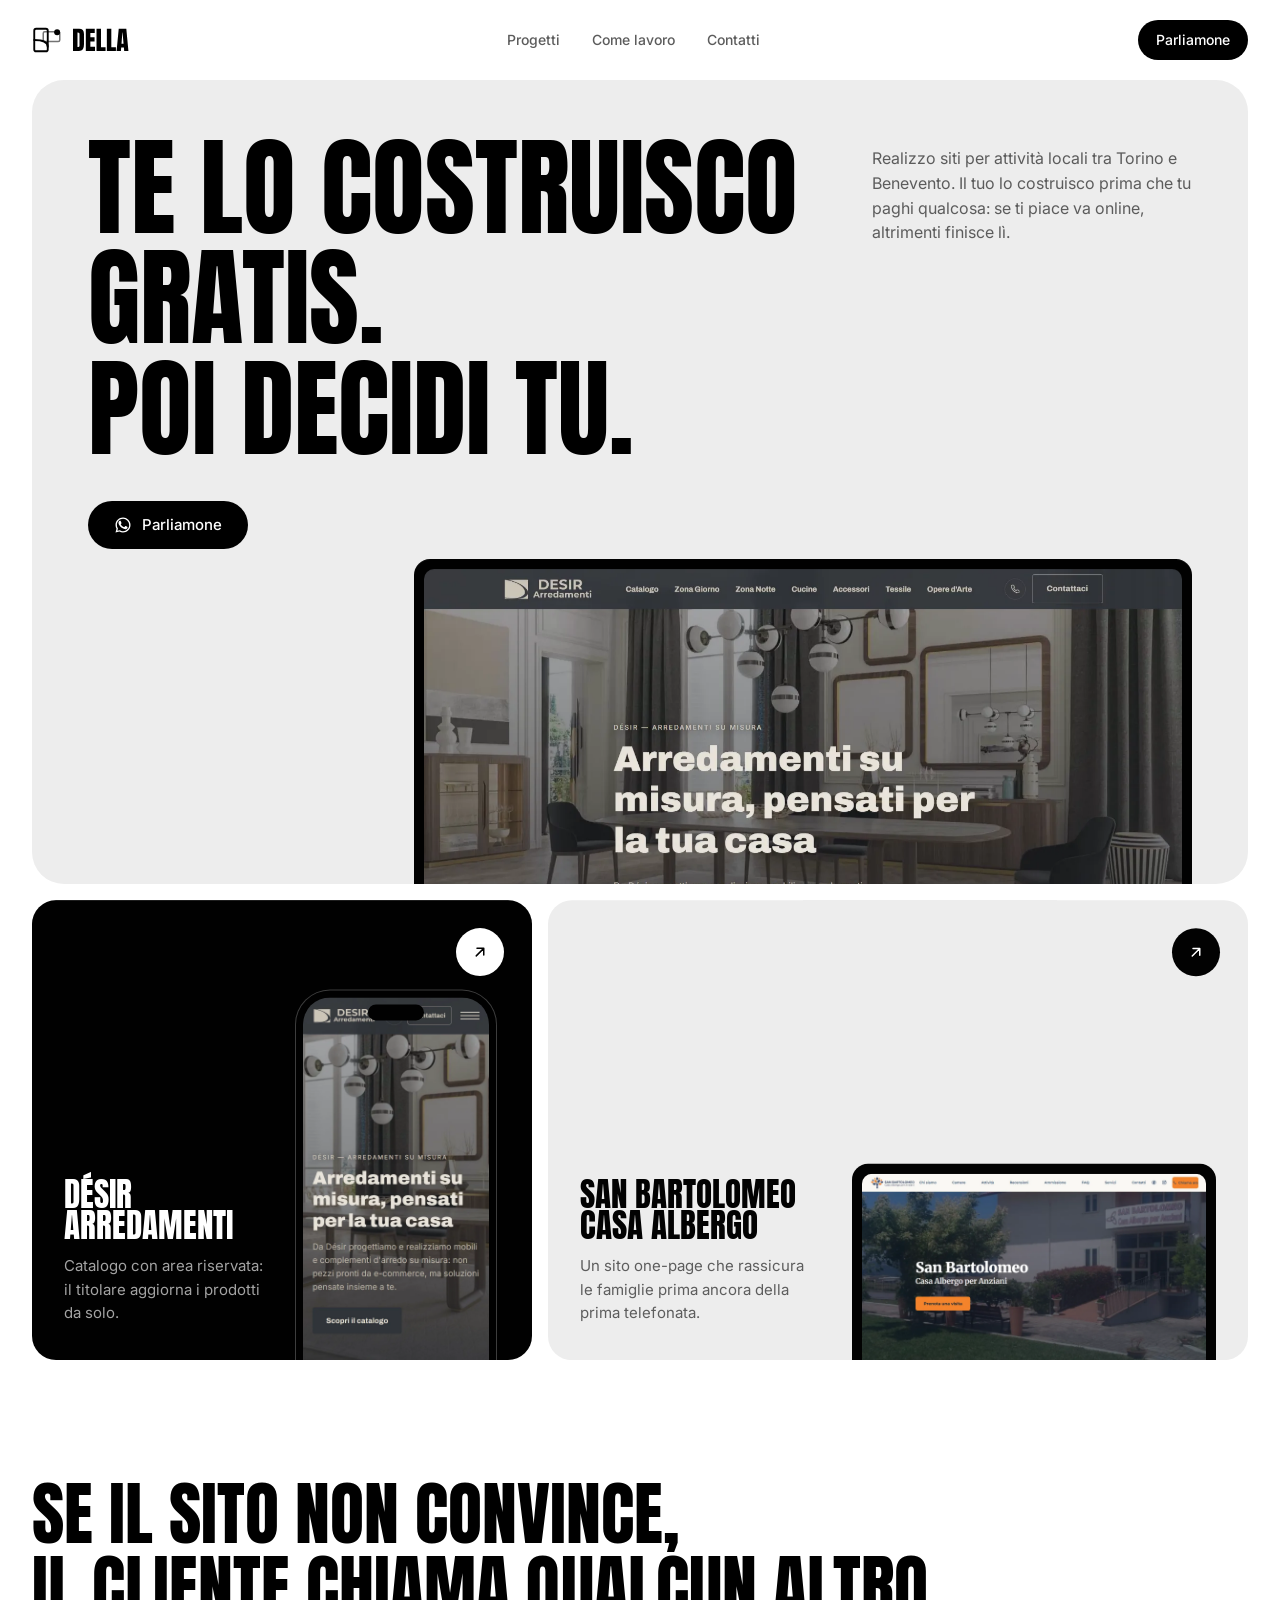
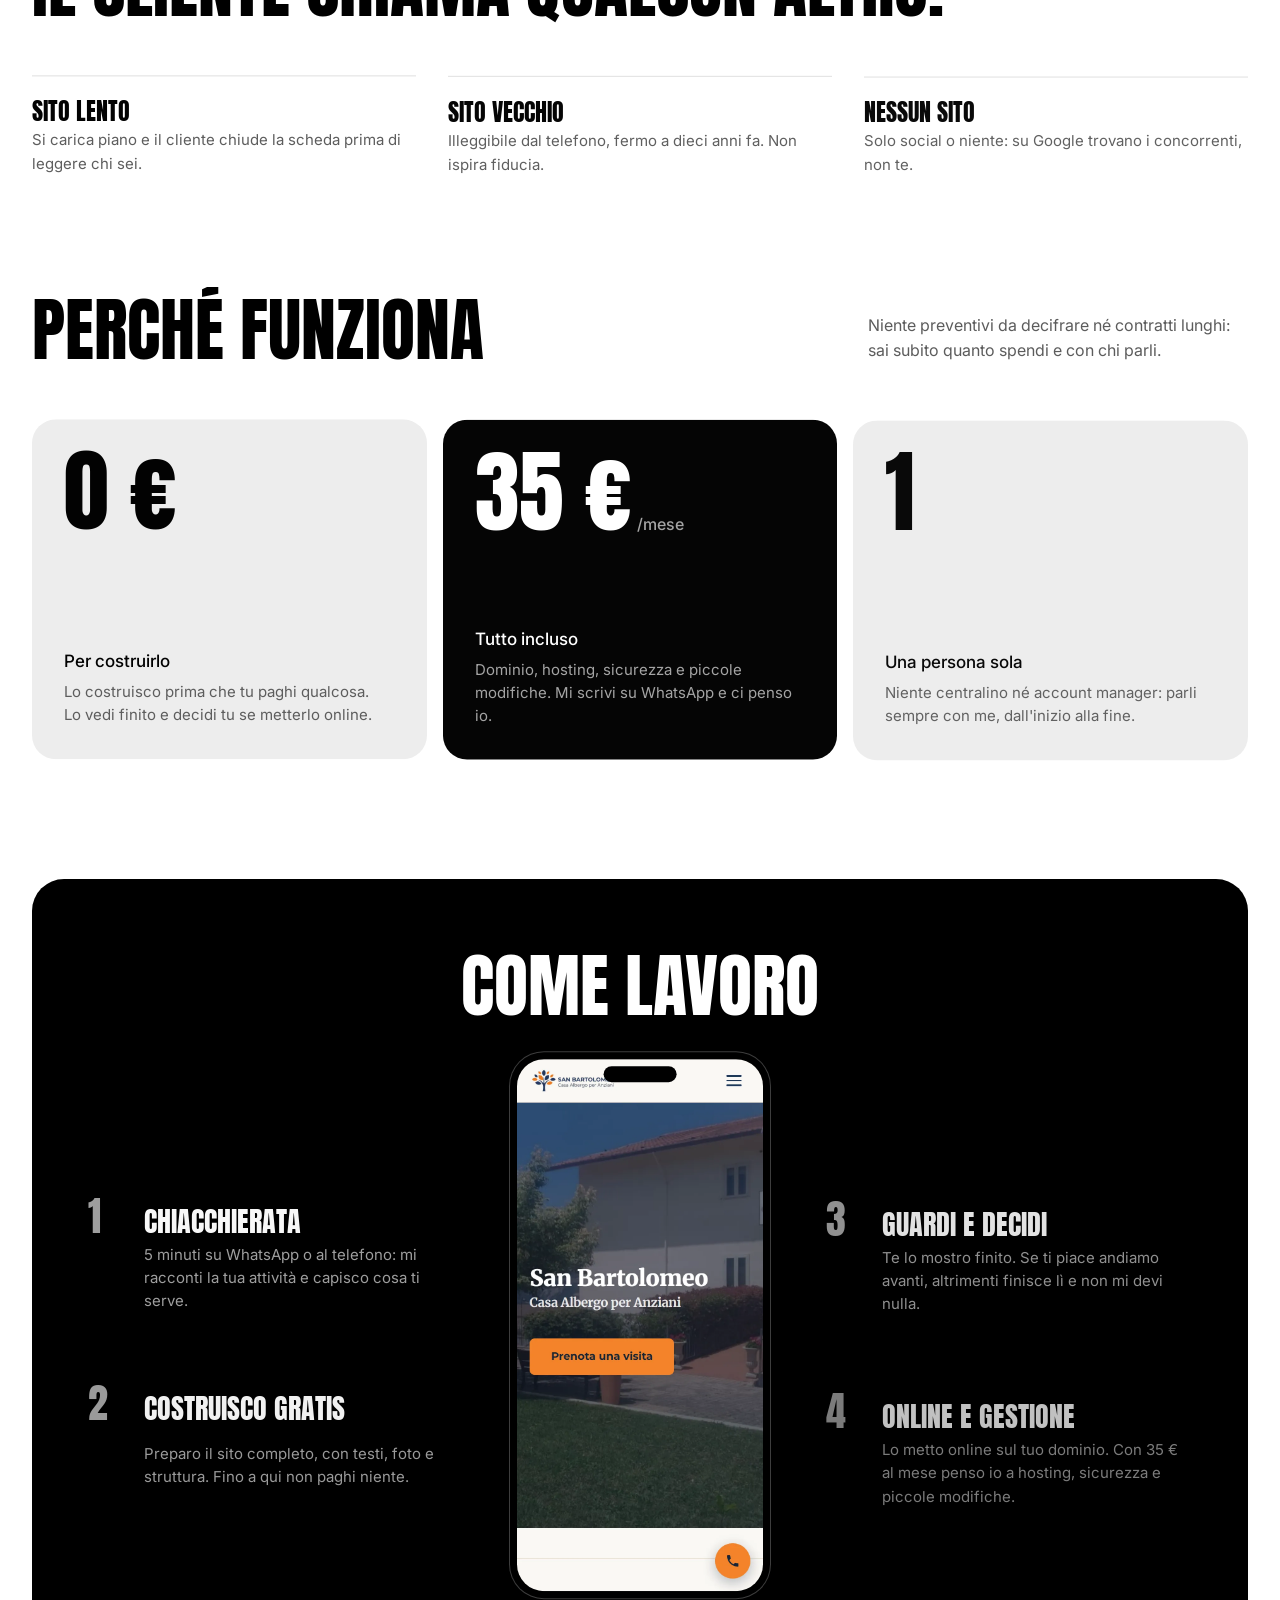
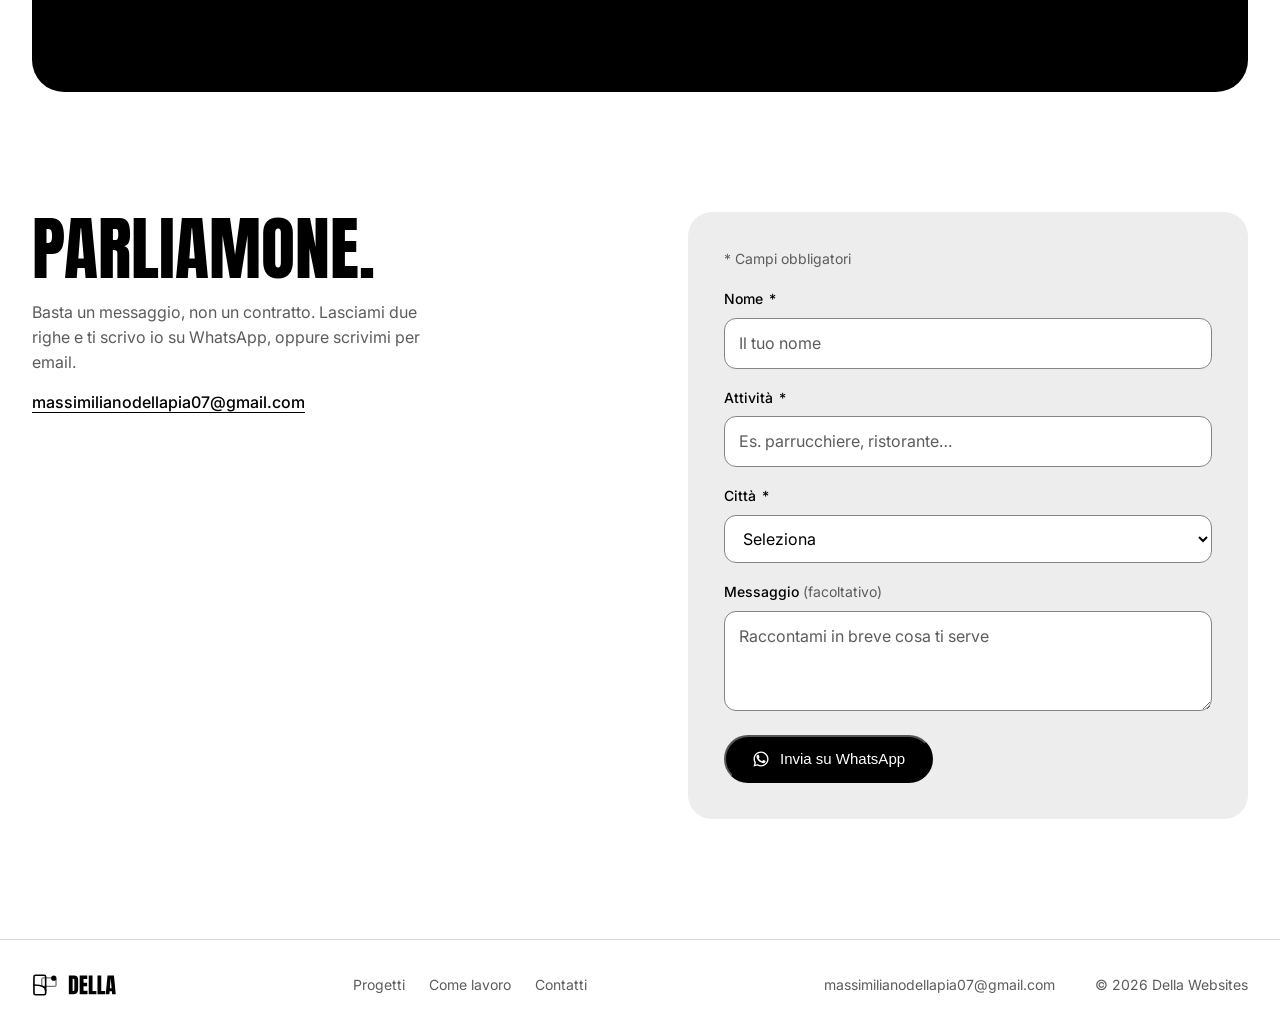
==== commit 87481e9e: "Contatti: via la nota firmata Tolte la citazione e la firma sotto l'email; con align-items: start la" ====
--- a/index.html
+++ b/index.html
@@ -261,11 +261,6 @@
     </h2>
     <p class="contact-sub">Basta un messaggio, non un contratto. Lasciami due righe e ti scrivo io su WhatsApp, oppure scrivimi per email.</p>
     <a class="contact-mail" href="mailto:massimilianodellapia07@gmail.com">massimilianodellapia07@gmail.com</a>
-
-    <figure class="signed-note">
-      <blockquote>Questi siti li costruisco davvero io, uno per uno.</blockquote>
-      <figcaption>Massimiliano, 19 anni · Torino &amp; Benevento</figcaption>
-    </figure>
   </div>
 
   <form class="contact-form" id="contactForm">
--- a/style.css
+++ b/style.css
@@ -673,7 +673,7 @@
 }
 
 /* --------------------------------------------------------------------------
-   Contatti: titolo e nota firmata a sinistra, form su WhatsApp a destra
+   Contatti: titolo, testo ed email a sinistra, form su WhatsApp a destra
    -------------------------------------------------------------------------- */
 .contact {
   display: grid;
@@ -697,19 +697,6 @@
   overflow-wrap: anywhere;
 }
 .contact-mail:hover { text-decoration-thickness: 2px; }
-
-.signed-note {
-  max-width: 40ch;
-  margin: 40px 0 0;
-  padding-top: 20px;
-  border-top: 1px solid var(--line);
-}
-.signed-note blockquote { margin: 0; font-size: 1.0625rem; line-height: 1.45; }
-.signed-note figcaption {
-  margin-top: 8px;
-  color: var(--muted);
-  font-size: var(--fs-small);
-}
 
 .contact-form {
   display: grid;
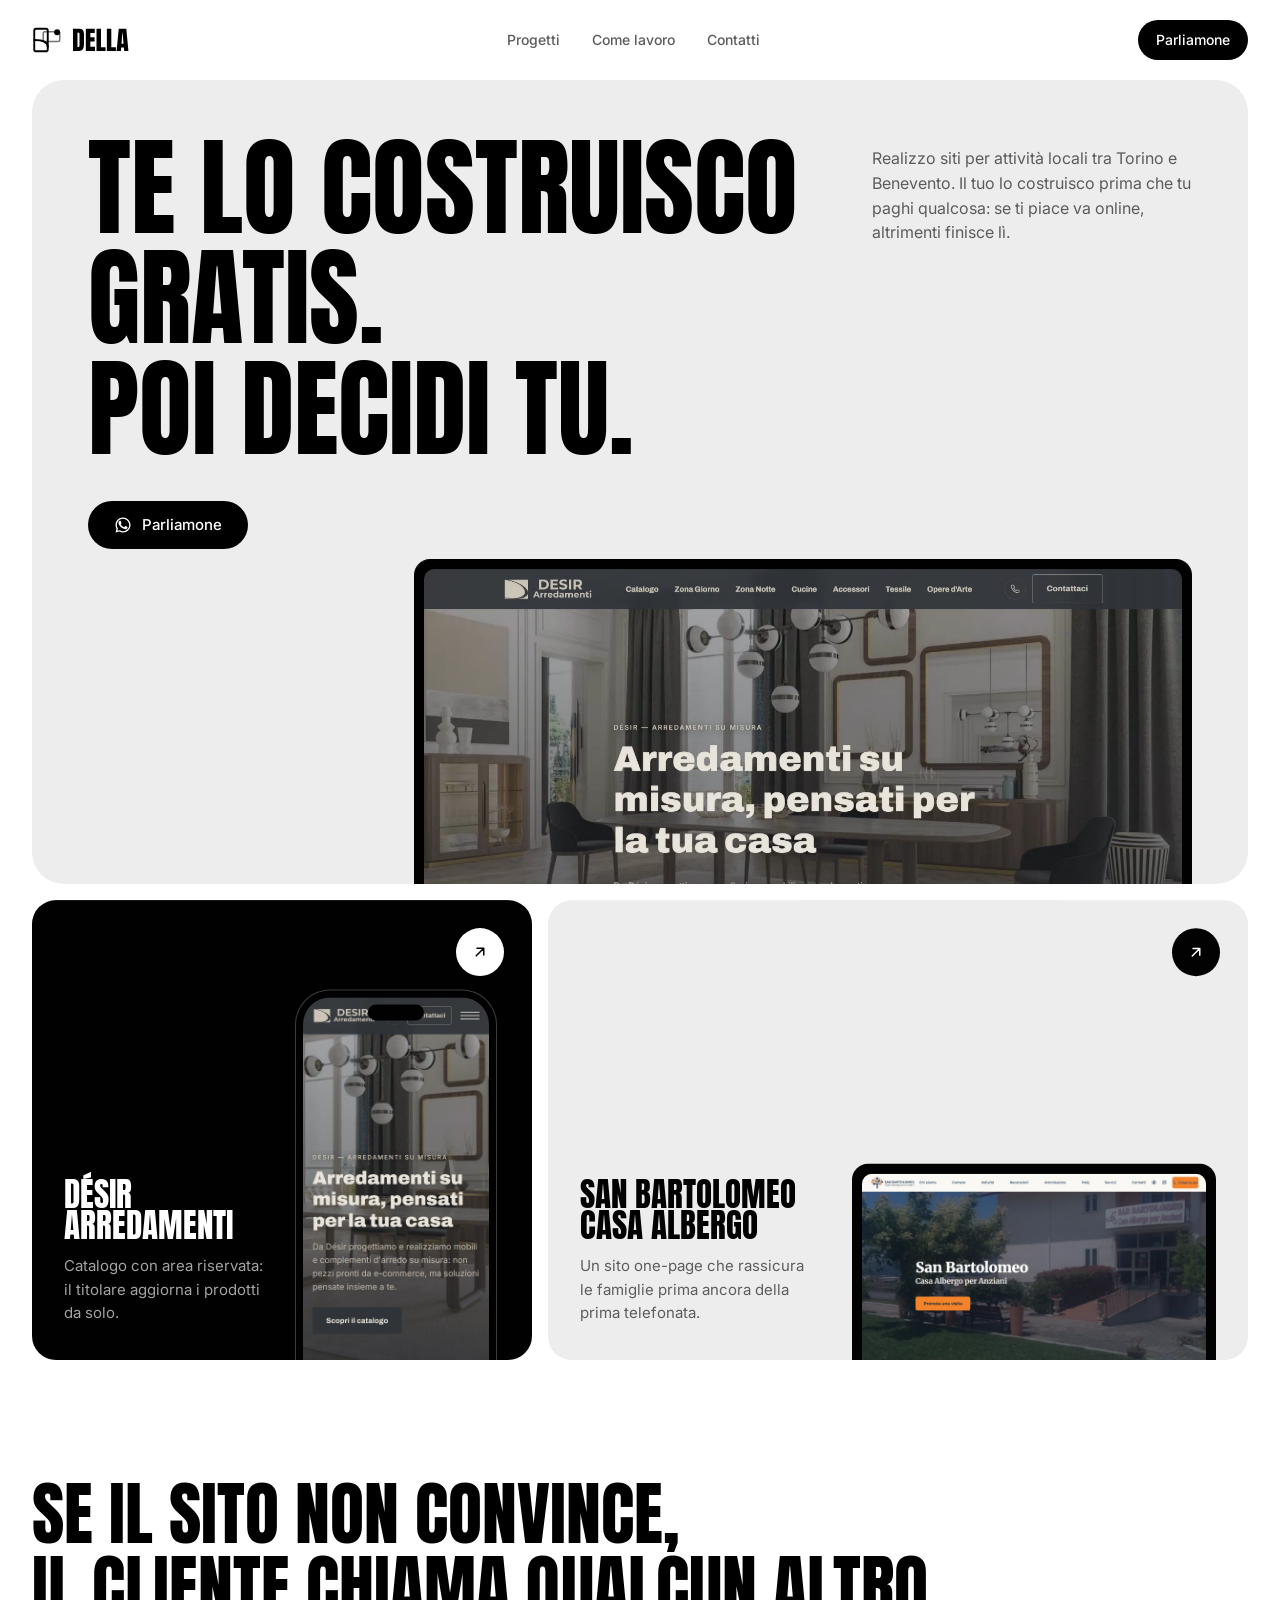
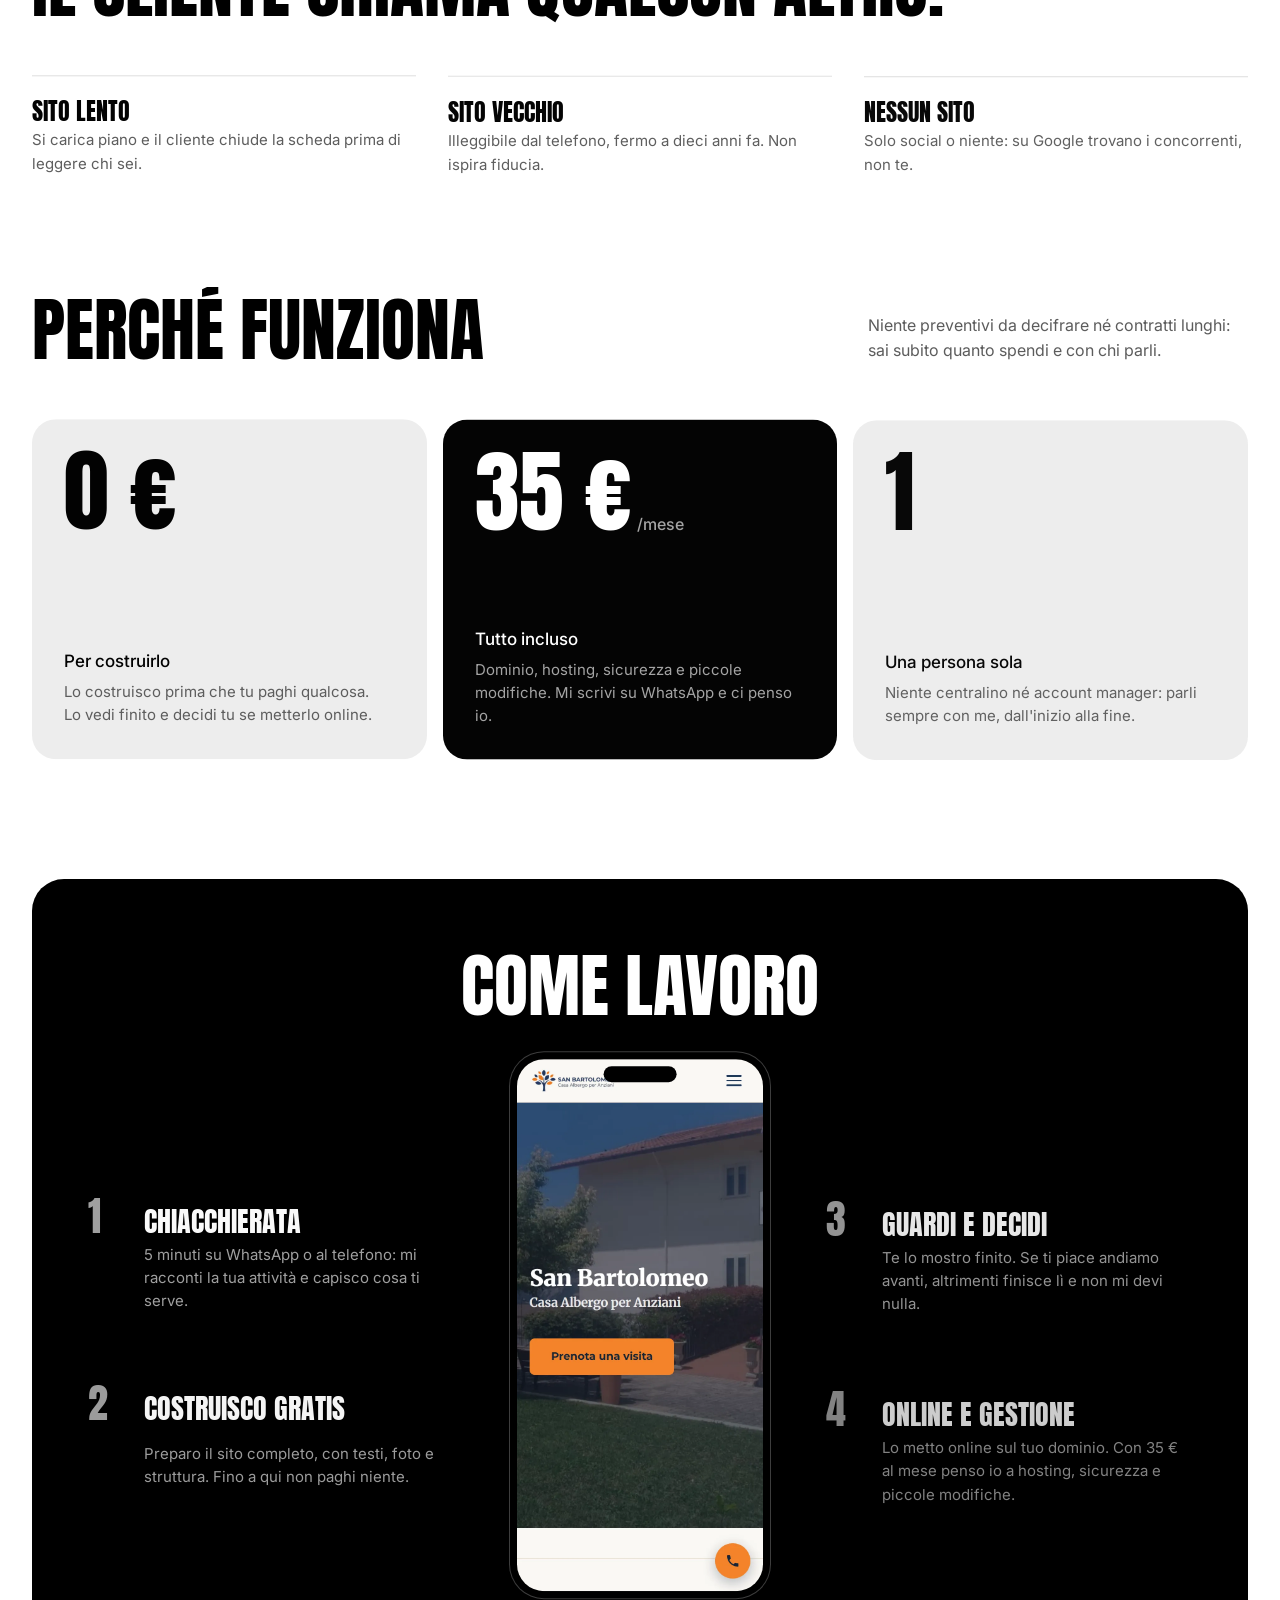
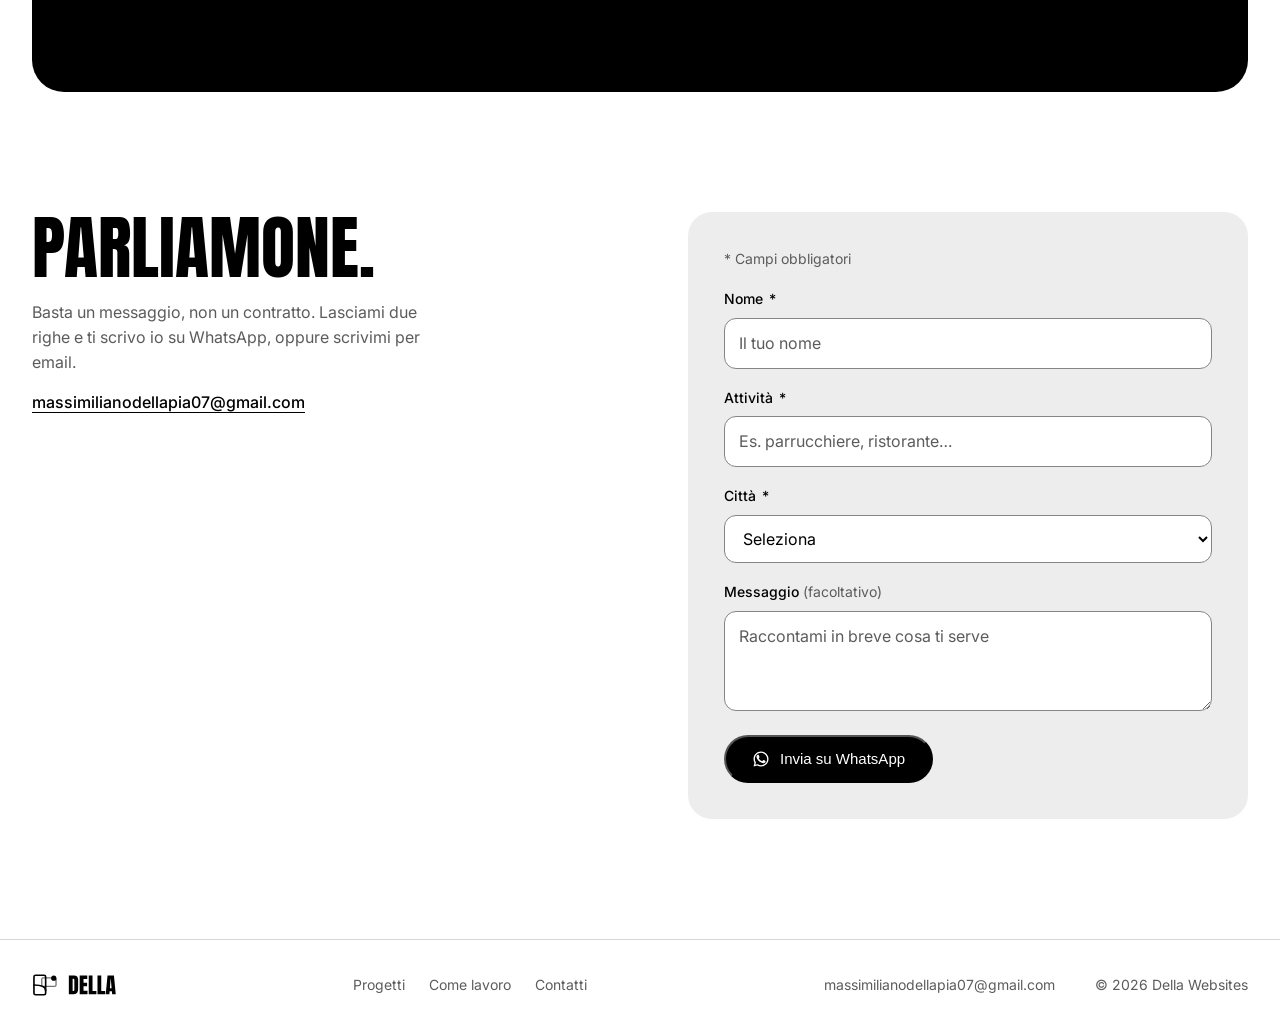
==== commit c7b9d401: "Favicon nello stile mono Simbolo del logo in bianco su tessera nera: favicon.ico (16/32/48), favicon" ====
--- a/index.html
+++ b/index.html
@@ -27,8 +27,10 @@
 <link rel="preconnect" href="https://fonts.gstatic.com" crossorigin>
 <link href="https://fonts.googleapis.com/css2?family=Anton&family=Inter:wght@400;500&display=swap" rel="stylesheet">
 
+<link rel="icon" href="favicon.ico" sizes="48x48">
 <link rel="icon" href="assets/favicon.svg" type="image/svg+xml">
-<link rel="apple-touch-icon" href="assets/apple-touch-icon.png">
+<link rel="icon" href="assets/favicon-32x32.png" type="image/png" sizes="32x32">
+<link rel="apple-touch-icon" href="assets/apple-touch-icon.png" sizes="180x180">
 <link rel="stylesheet" href="vendor/lenis.css">
 <link rel="stylesheet" href="tokens.css">
 <link rel="stylesheet" href="style.css">
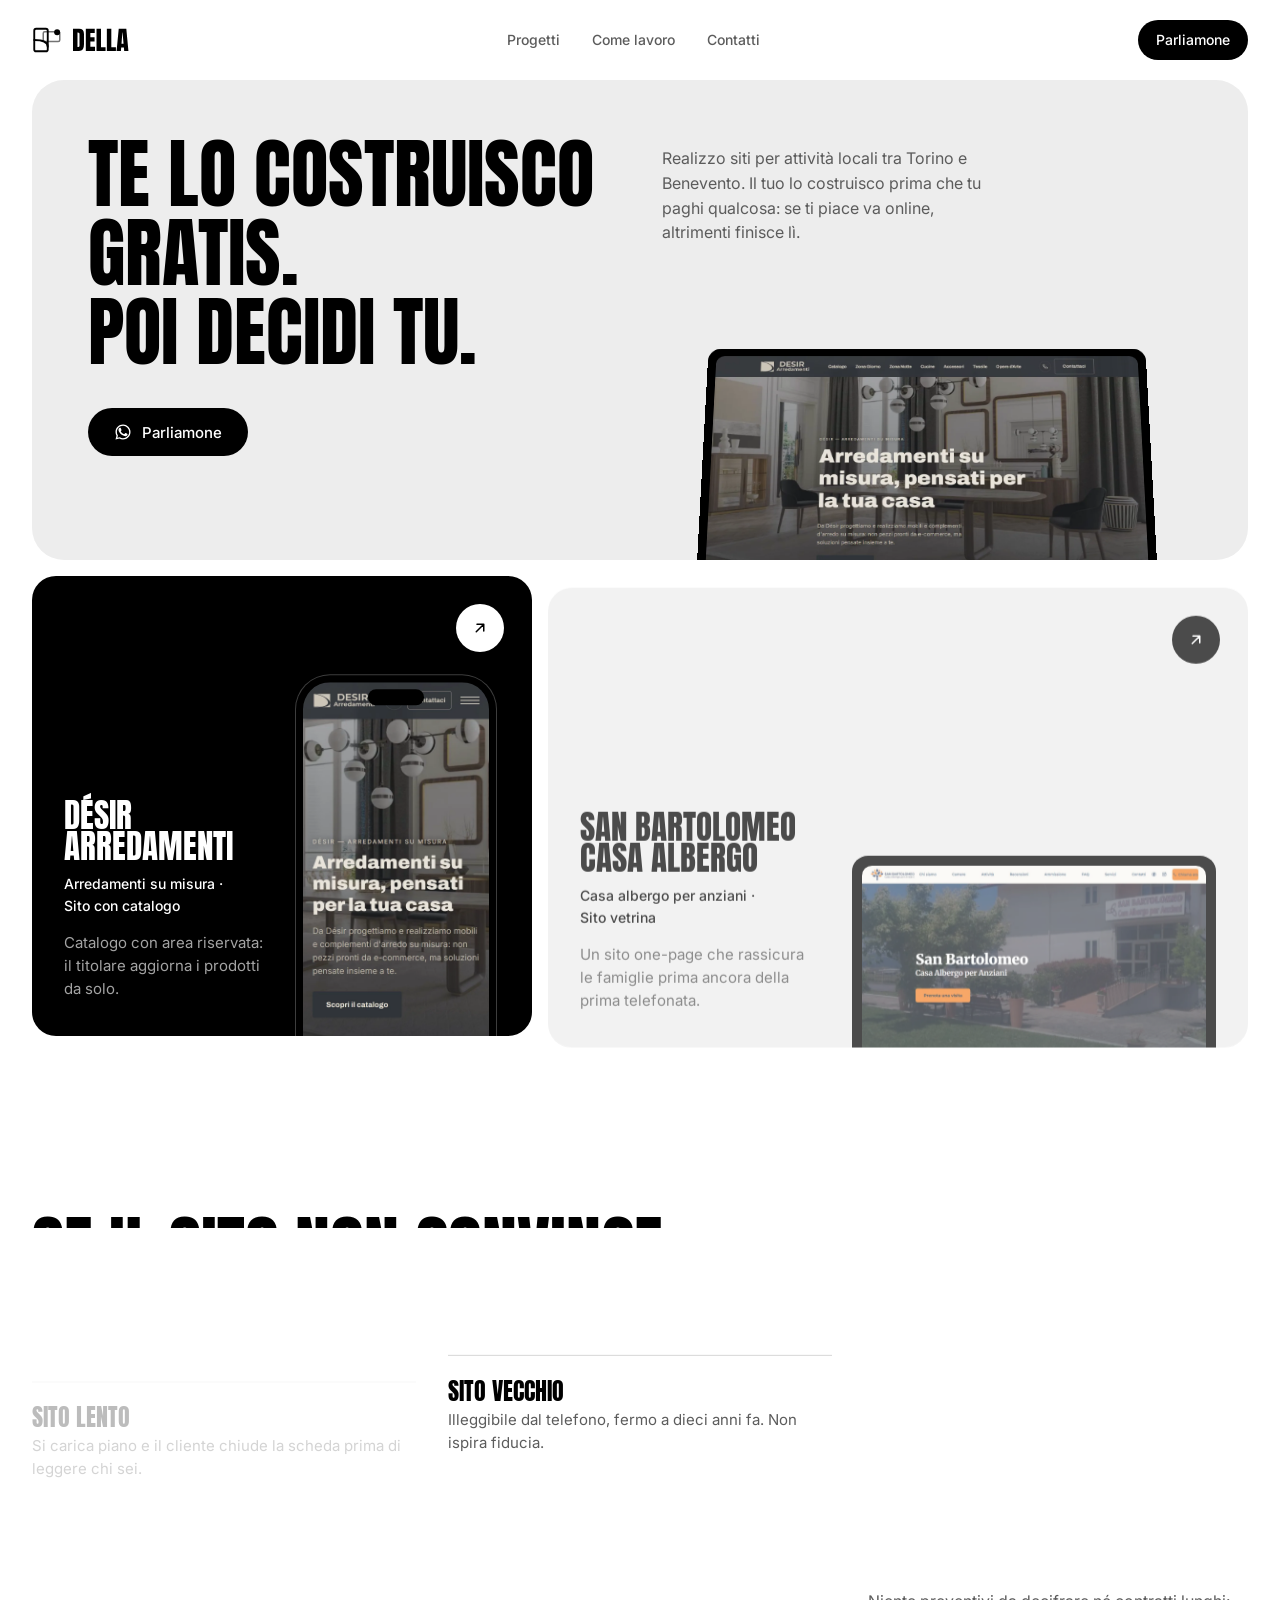
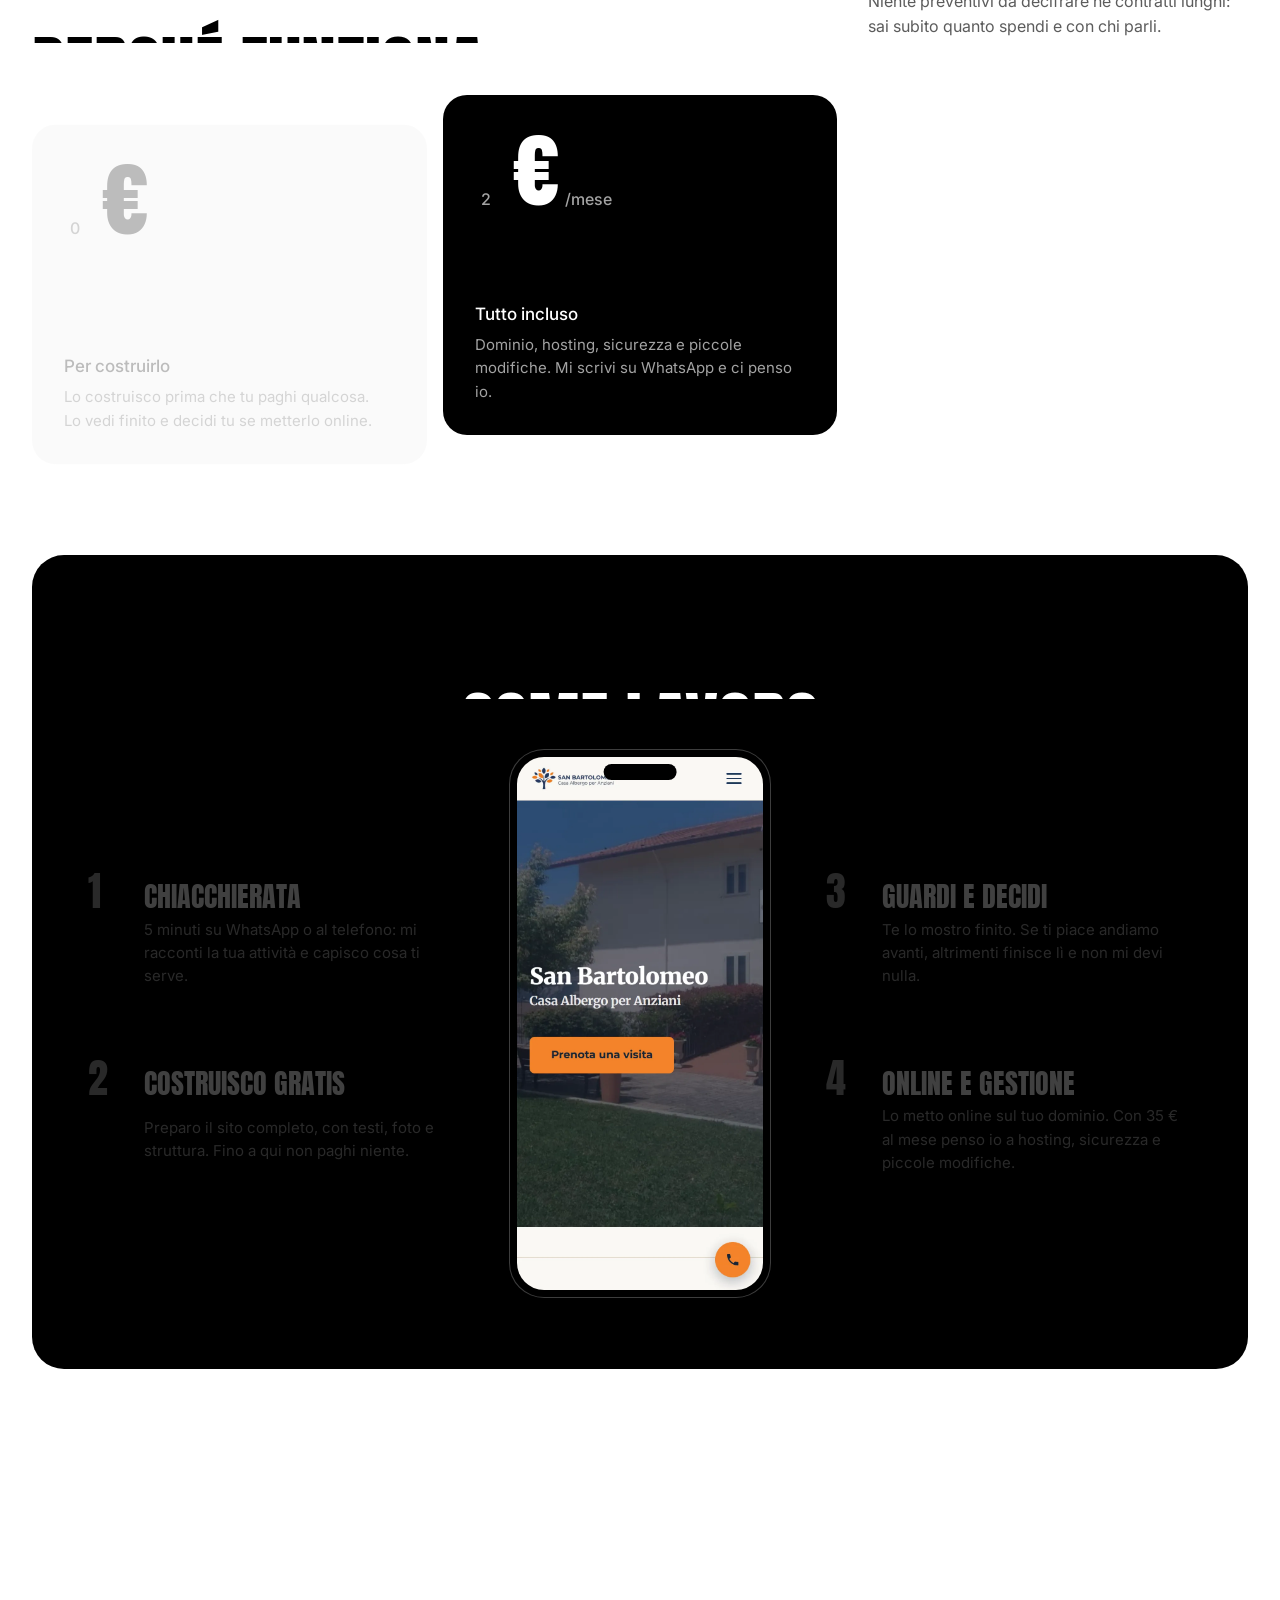
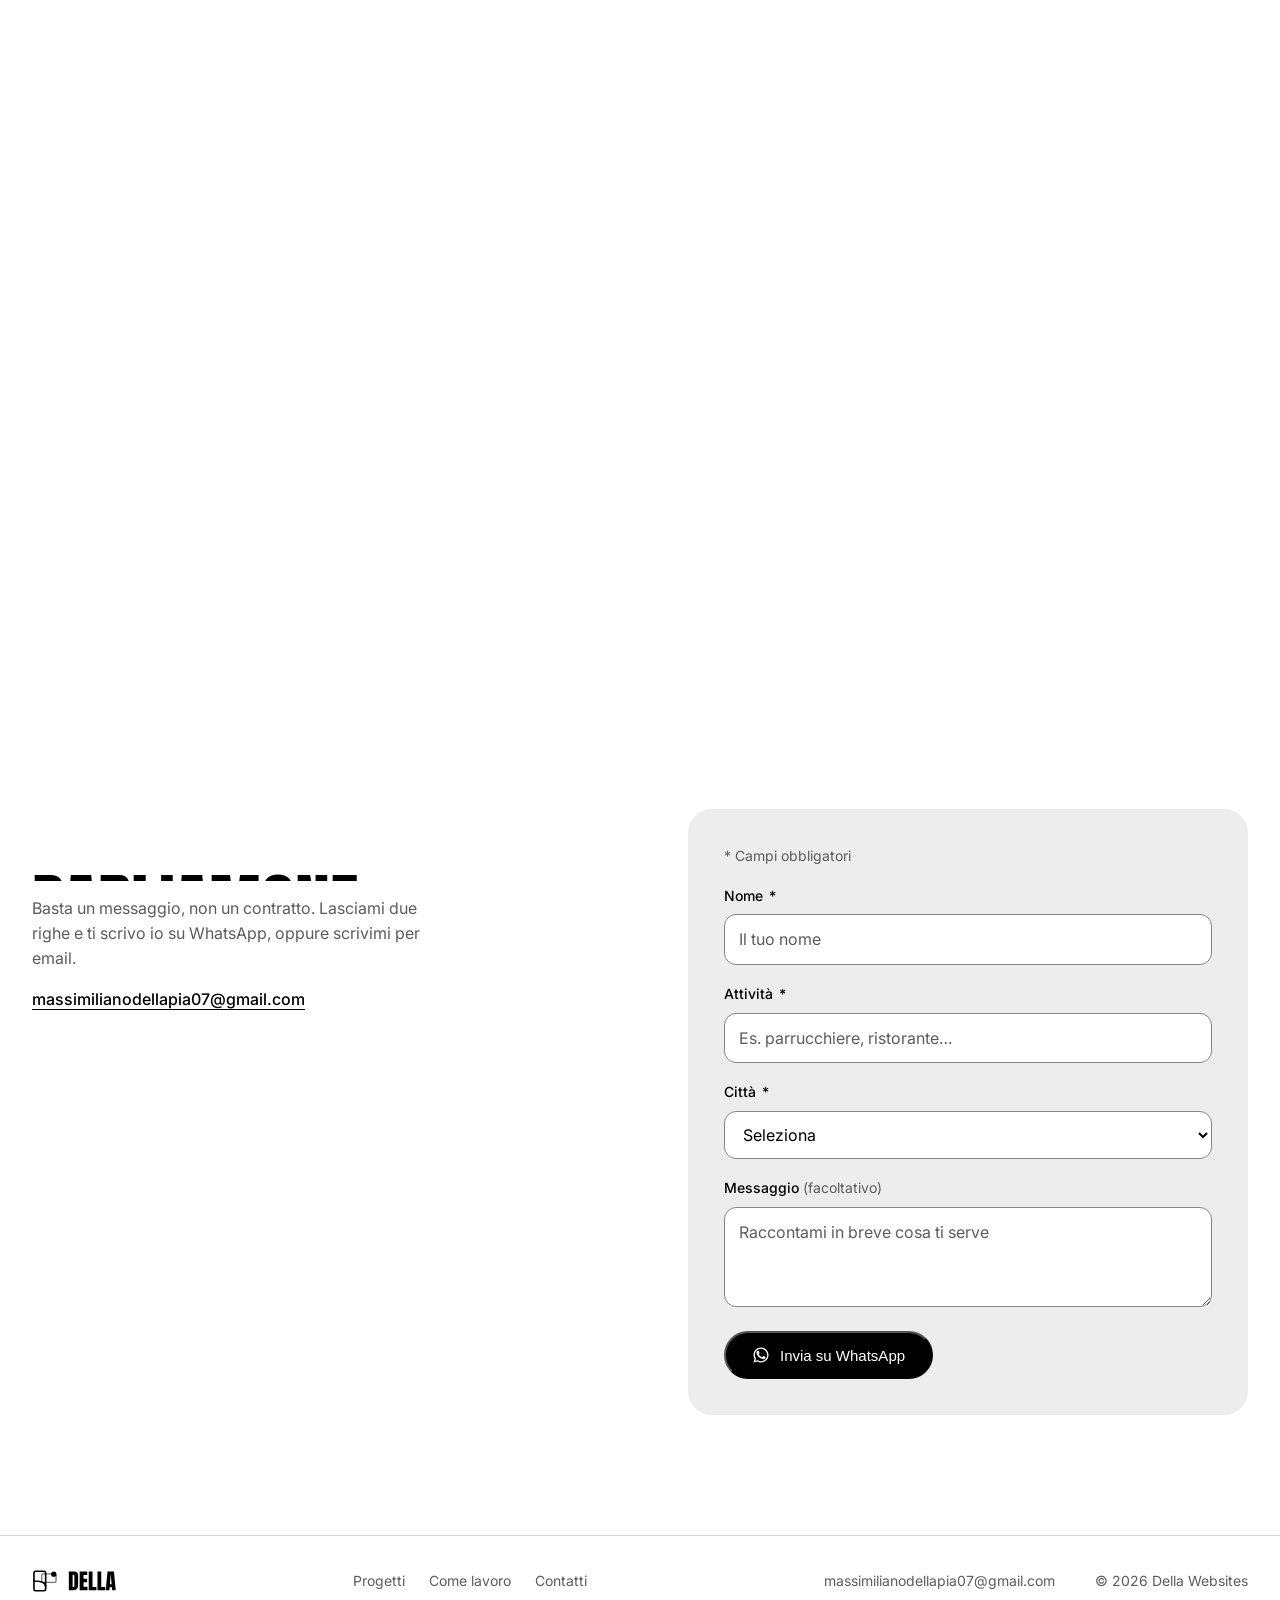
==== commit 4f262b8b: "Hero a due colonne, card con tipo di attività, animazioni legate allo scroll - Hero da 1024px: testo" ====
--- a/index.html
+++ b/index.html
@@ -100,20 +100,23 @@
       <span class="line"><span class="line-inner">Poi decidi tu.</span></span>
     </h1>
 
-    <p class="hero-intro" data-hero-fade>
-      Realizzo siti per attività locali tra Torino e Benevento. Il tuo lo costruisco prima che tu paghi qualcosa: se ti piace va online, altrimenti finisce lì.
-    </p>
+    <!-- Da 1024px testo e laptop stanno nella colonna destra; sotto, display: contents -->
+    <div class="hero-aside">
+      <p class="hero-intro" data-hero-fade>
+        Realizzo siti per attività locali tra Torino e Benevento. Il tuo lo costruisco prima che tu paghi qualcosa: se ti piace va online, altrimenti finisce lì.
+      </p>
+
+      <div class="hero-visual" data-hero-fade>
+        <div class="device-laptop" data-hero-laptop>
+          <img src="assets/progetti/desir-arredamenti.webp" alt="Home page del sito Désir Arredamenti, realizzato da me" width="1440" height="900" fetchpriority="high">
+        </div>
+      </div>
+    </div>
 
     <a class="btn hero-cta" href="https://wa.me/393347278991?text=Ciao!%20Ho%20visto%20il%20tuo%20sito%20e%20vorrei%20informazioni%20per%20una%20nuova%20attivit%C3%A0." data-whatsapp data-hero-fade target="_blank" rel="noopener">
       <svg viewBox="0 0 24 24" width="18" height="18" fill="currentColor" aria-hidden="true"><path d="M17.472 14.382c-.297-.149-1.758-.867-2.03-.967-.273-.099-.471-.148-.67.15-.197.297-.767.966-.94 1.164-.173.199-.347.223-.644.075-.297-.15-1.255-.463-2.39-1.475-.883-.788-1.48-1.761-1.653-2.059-.173-.297-.018-.458.13-.606.134-.133.298-.347.446-.52.149-.174.198-.298.298-.497.099-.198.05-.371-.025-.52-.075-.149-.669-1.612-.916-2.207-.242-.579-.487-.5-.669-.51-.173-.008-.371-.01-.57-.01-.198 0-.52.074-.792.372-.272.297-1.04 1.016-1.04 2.479 0 1.462 1.065 2.875 1.213 3.074.149.198 2.096 3.2 5.077 4.487.709.306 1.262.489 1.694.626.712.226 1.36.194 1.872.118.571-.085 1.758-.719 2.006-1.413.248-.694.248-1.289.173-1.413-.074-.124-.272-.198-.57-.347z"/><path d="M12.004 2.003c-5.514 0-9.997 4.483-9.997 9.997 0 1.763.462 3.483 1.34 4.997L2 22l5.13-1.325a9.958 9.958 0 0 0 4.874 1.242h.004c5.514 0 9.997-4.483 9.997-9.997 0-2.671-1.04-5.182-2.929-7.071A9.937 9.937 0 0 0 12.004 2.003zm0 18.19h-.003a8.196 8.196 0 0 1-4.175-1.144l-.3-.178-3.043.787.812-2.968-.195-.305a8.184 8.184 0 0 1-1.256-4.376c0-4.523 3.68-8.203 8.204-8.203a8.15 8.15 0 0 1 5.8 2.406 8.15 8.15 0 0 1 2.398 5.802c-.001 4.524-3.681 8.203-8.242 8.203z"/></svg>
       Parliamone
     </a>
-
-    <div class="hero-visual" data-hero-fade>
-      <div class="device-laptop" data-parallax>
-        <img src="assets/progetti/desir-arredamenti.webp" alt="Home page del sito Désir Arredamenti, realizzato da me" width="1440" height="900" fetchpriority="high">
-      </div>
-    </div>
   </div>
 </section>
 
@@ -126,6 +129,7 @@
     <article class="work-card work-card--phone on-dark">
       <div class="work-copy">
         <h3>Désir Arredamenti</h3>
+        <p class="work-meta"><span>Arredamenti su misura ·</span> <span>Sito con catalogo</span></p>
         <p>Catalogo con area riservata: il titolare aggiorna i prodotti da solo.</p>
       </div>
       <a class="btn-round" href="https://desir-arredamenti.vercel.app" target="_blank" rel="noopener" aria-label="Apri il sito di Désir Arredamenti (nuova scheda)">
@@ -141,6 +145,7 @@
     <article class="work-card work-card--laptop">
       <div class="work-copy">
         <h3>San Bartolomeo Casa Albergo</h3>
+        <p class="work-meta"><span>Casa albergo per anziani ·</span> <span>Sito vetrina</span></p>
         <p>Un sito one-page che rassicura le famiglie prima ancora della prima telefonata.</p>
       </div>
       <a class="btn-round" href="https://www.sanbartolomeocasaalbergo.it" target="_blank" rel="noopener" aria-label="Apri il sito di San Bartolomeo Casa Albergo (nuova scheda)">
@@ -194,7 +199,7 @@
         <h3>Per costruirlo</h3>
         <p>Lo costruisco prima che tu paghi qualcosa. Lo vedi finito e decidi tu se metterlo online.</p>
       </div>
-      <p class="why-figure">0 €</p>
+      <p class="why-figure"><span class="why-num" data-count="0">0</span> €</p>
     </article>
 
     <article class="why-card on-dark">
@@ -202,7 +207,7 @@
         <h3>Tutto incluso</h3>
         <p>Dominio, hosting, sicurezza e piccole modifiche. Mi scrivi su WhatsApp e ci penso io.</p>
       </div>
-      <p class="why-figure">35 €<span>/mese</span></p>
+      <p class="why-figure"><span class="why-num" data-count="35">35</span> €<span>/mese</span></p>
     </article>
 
     <article class="why-card">
@@ -210,7 +215,7 @@
         <h3>Una persona sola</h3>
         <p>Niente centralino né account manager: parli sempre con me, dall'inizio alla fine.</p>
       </div>
-      <p class="why-figure">1</p>
+      <p class="why-figure"><span class="why-num" data-count="1">1</span></p>
     </article>
   </div>
 </section>
@@ -224,12 +229,12 @@
 
     <div class="how-body">
       <div class="how-visual">
-        <div class="device-phone" data-parallax>
+        <div class="device-phone">
           <img src="assets/progetti/san-bartolomeo-mobile.webp" alt="Il sito di San Bartolomeo Casa Albergo visto da telefono" width="780" height="1688" loading="lazy">
         </div>
       </div>
 
-      <ol class="how-steps" data-stagger>
+      <ol class="how-steps">
         <li>
           <span class="how-num" aria-hidden="true">1</span>
           <h3>Chiacchierata</h3>
--- a/style.css
+++ b/style.css
@@ -107,7 +107,6 @@
   flex: none;
 }
 .btn-round svg { transition: transform 0.3s var(--ease-out); }
-.btn-round:hover svg { transform: translate(2px, -2px); }
 
 .on-dark .btn-round { background: var(--white); color: var(--black); }
 
@@ -321,42 +320,49 @@
 
 .hero-cta { justify-self: start; }
 
+/* Sotto i 1024px l'aside non esiste: ordine titolo, testo, bottone, laptop */
+.hero-aside { display: contents; }
+.hero-intro { order: 1; }
+.hero-cta { order: 2; }
+
 .hero-visual {
-  position: relative;
+  order: 3;
   margin-top: 16px;
   margin-right: -20%;
   margin-bottom: -18%;
+  perspective: 1400px;
 }
 
 @media (min-width: 1024px) {
+  /* Due colonne: titolo e bottone a sinistra, testo e laptop a destra.
+     Il laptop non può toccare il titolo perché sta in un'altra colonna;
+     il titolo si rimpicciolisce per stare nella sua (--hero-col). */
   .hero-frame {
-    grid-template-columns: minmax(0, 1fr) 320px;
-    grid-template-rows: auto auto 1fr;
+    --hero-aside: clamp(320px, 48cqi, 660px);
+    grid-template-columns: minmax(0, 1fr) clamp(320px, 48%, 660px);
+    grid-template-rows: auto 1fr;
     column-gap: 48px;
     row-gap: 0;
-    min-height: clamp(660px, calc(100svh - 96px), 860px);
     padding: 56px 56px 0;
   }
 
-  /* colonna del titolo = contenuto del riquadro − 320px di testo − 48px di gap */
-  .hero-title { --hero-col: calc(100cqi - 368px); grid-column: 1; grid-row: 1; }
-
-  .hero-intro {
+  .hero-title { --hero-col: calc(100cqi - var(--hero-aside) - 48px); grid-column: 1; grid-row: 1; }
+
+  .hero-cta { grid-column: 1; grid-row: 2; align-self: start; margin-top: 40px; }
+
+  .hero-aside {
     grid-column: 2;
-    grid-row: 1;
-    align-self: start;
-    padding-top: 10px;
-    font-size: var(--fs-body);
-  }
-
-  .hero-cta { grid-column: 1; grid-row: 2; margin-top: 40px; }
-
+    grid-row: 1 / span 2;
+    display: flex;
+    flex-direction: column;
+    gap: 40px;
+  }
+
+  .hero-intro { padding-top: 10px; font-size: var(--fs-body); }
+
+  /* Subito sotto il testo; sborda solo dal bordo inferiore del riquadro */
   .hero-visual {
-    position: absolute;
-    right: 56px;
-    bottom: -21%;
-    width: min(64%, 880px);
-    margin: 0;
+    margin: 0 0 -12%;
   }
 }
 
@@ -394,6 +400,20 @@
 }
 .work-card.on-dark p { color: var(--muted-inv); }
 
+/* Tipo di attività e cosa ho fatto, sotto il nome */
+.work-card .work-meta,
+.work-card.on-dark .work-meta {
+  margin-top: 12px;
+  color: inherit;
+  font-size: var(--fs-nav);
+  font-weight: 500;
+}
+/* Va a capo solo al punto, mai dentro "Sito con catalogo" */
+.work-meta span { white-space: nowrap; }
+/* Su mobile il bottone ↗ sta accanto al testo: stesso spazio del titolo */
+.work-card .work-meta { padding-right: 64px; }
+@media (min-width: 900px) { .work-card .work-meta { padding-right: 0; } }
+
 .work-card .btn-round {
   position: absolute;
   top: 24px;
@@ -450,11 +470,35 @@
   }
 }
 
+/* Tra 900 e 1199px la card del telefono è stretta: telefono più piccolo,
+   così non copre il nome e la riga sotto */
+@media (min-width: 900px) and (max-width: 1199px) {
+  .work-card--phone .work-visual {
+    width: 150px;
+    margin: 0 24px -48px 0;
+  }
+}
+@media (min-width: 900px) and (max-width: 999px) {
+  .work-card--phone .work-visual { width: 124px; }
+  .work-meta span { white-space: normal; }
+}
+
 @media (min-width: 1200px) {
   /* Laptop a destra, dentro la card: sborda solo in basso */
   .work-card--laptop { grid-template-columns: 240px minmax(0, 1fr); }
   .work-card--laptop .work-copy { align-self: end; padding-bottom: 36px; }
   .work-card--laptop h3 { padding-right: 0; }
+}
+
+/* Hover: il mockup sale di poco e la freccia si sposta verso ↗.
+   La card la muove GSAP all'ingresso, quindi qui si muovono solo i figli.
+   Niente movimento con prefers-reduced-motion o senza mouse. */
+@media (hover: hover) and (prefers-reduced-motion: no-preference) {
+  .work-visual { transition: transform 0.5s var(--ease-out); }
+  .work-card:hover .work-visual { transform: translateY(-8px); }
+
+  .btn-round:hover svg,
+  .work-card:hover .btn-round svg { transform: translate(3px, -3px); }
 }
 
 /* --------------------------------------------------------------------------
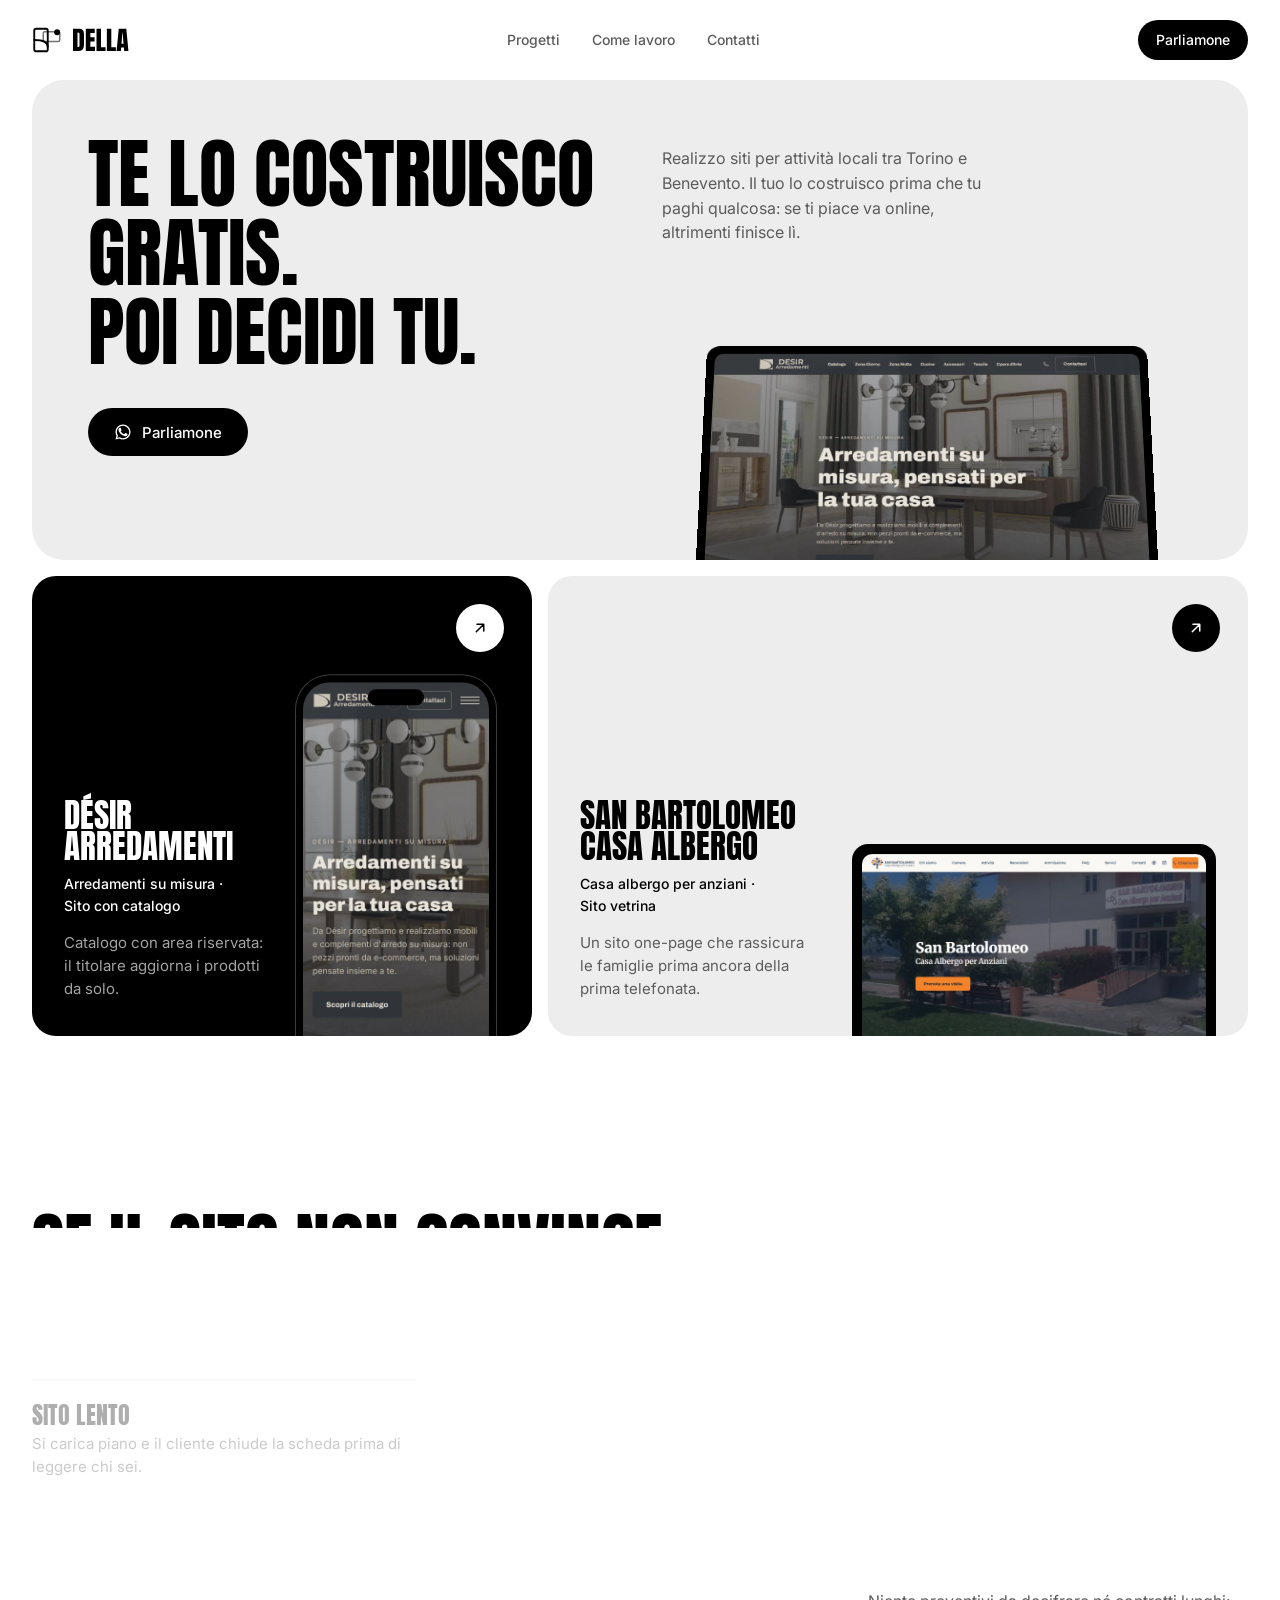
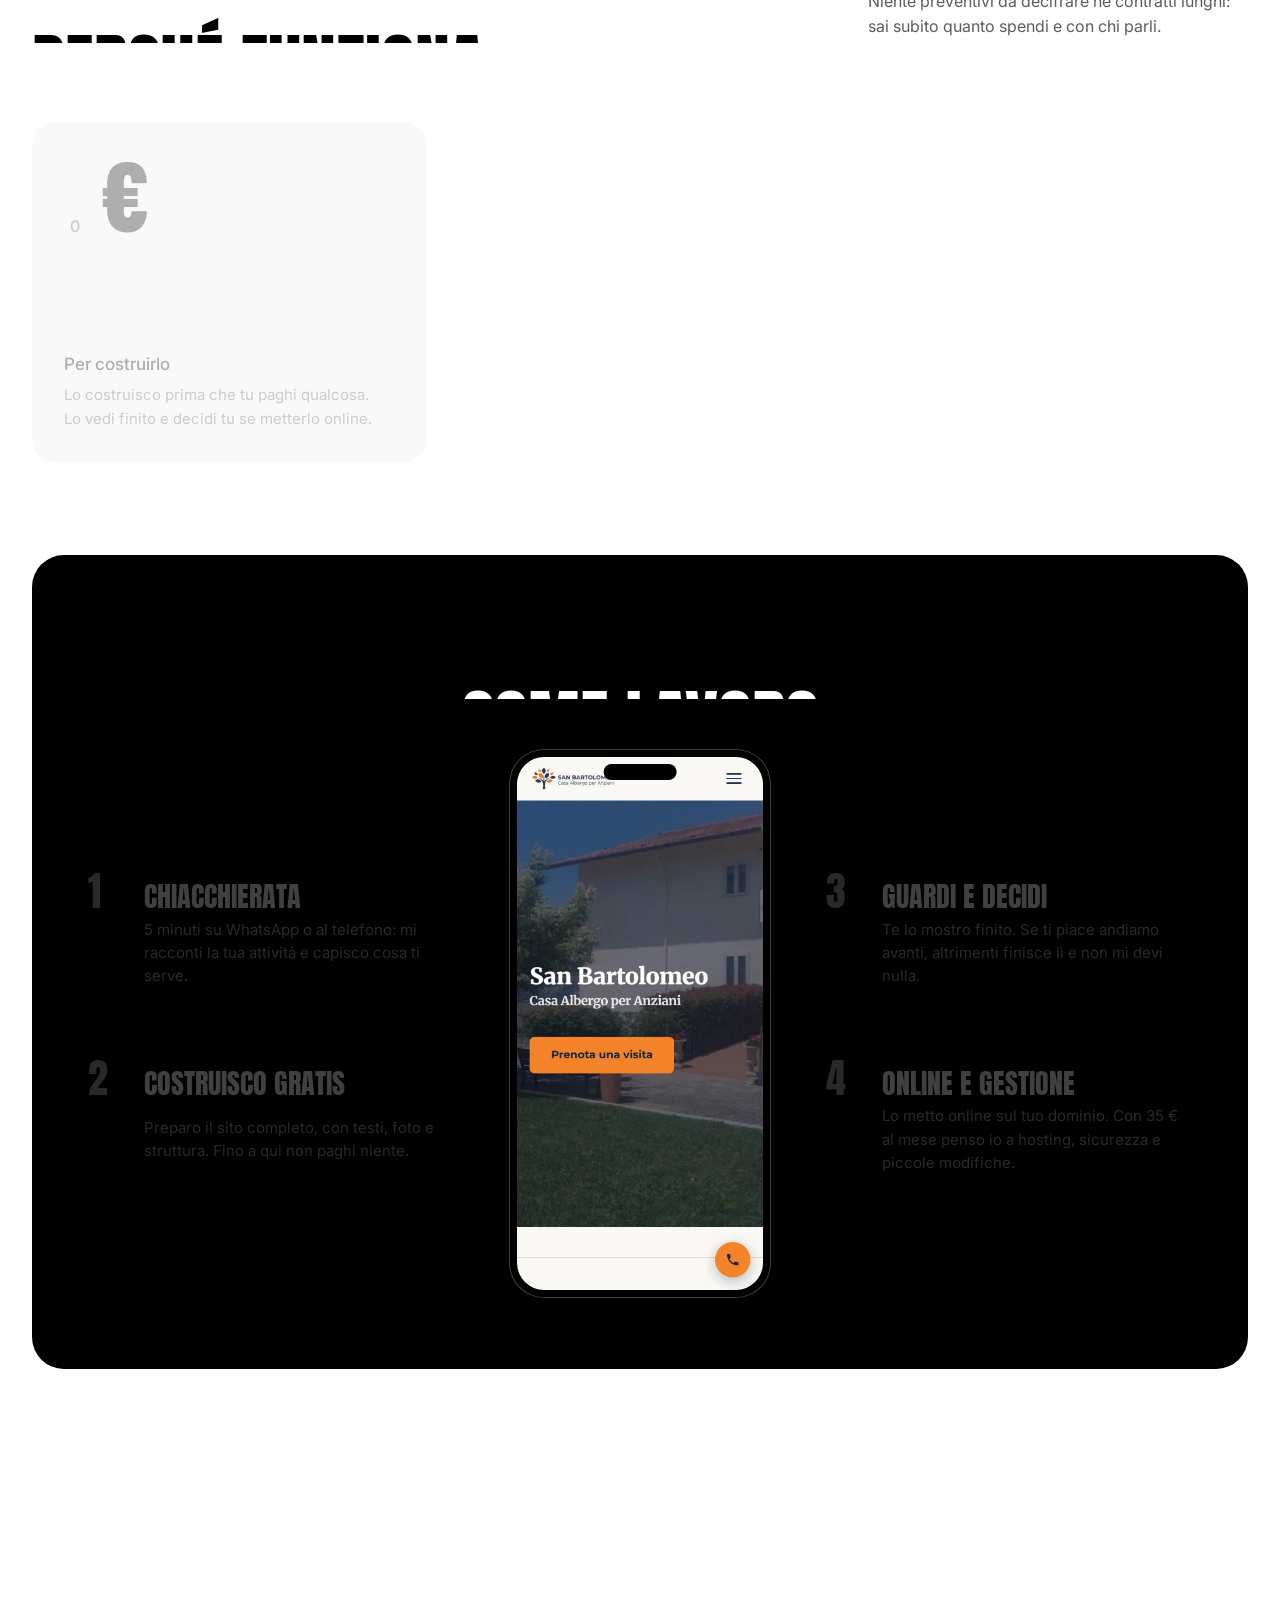
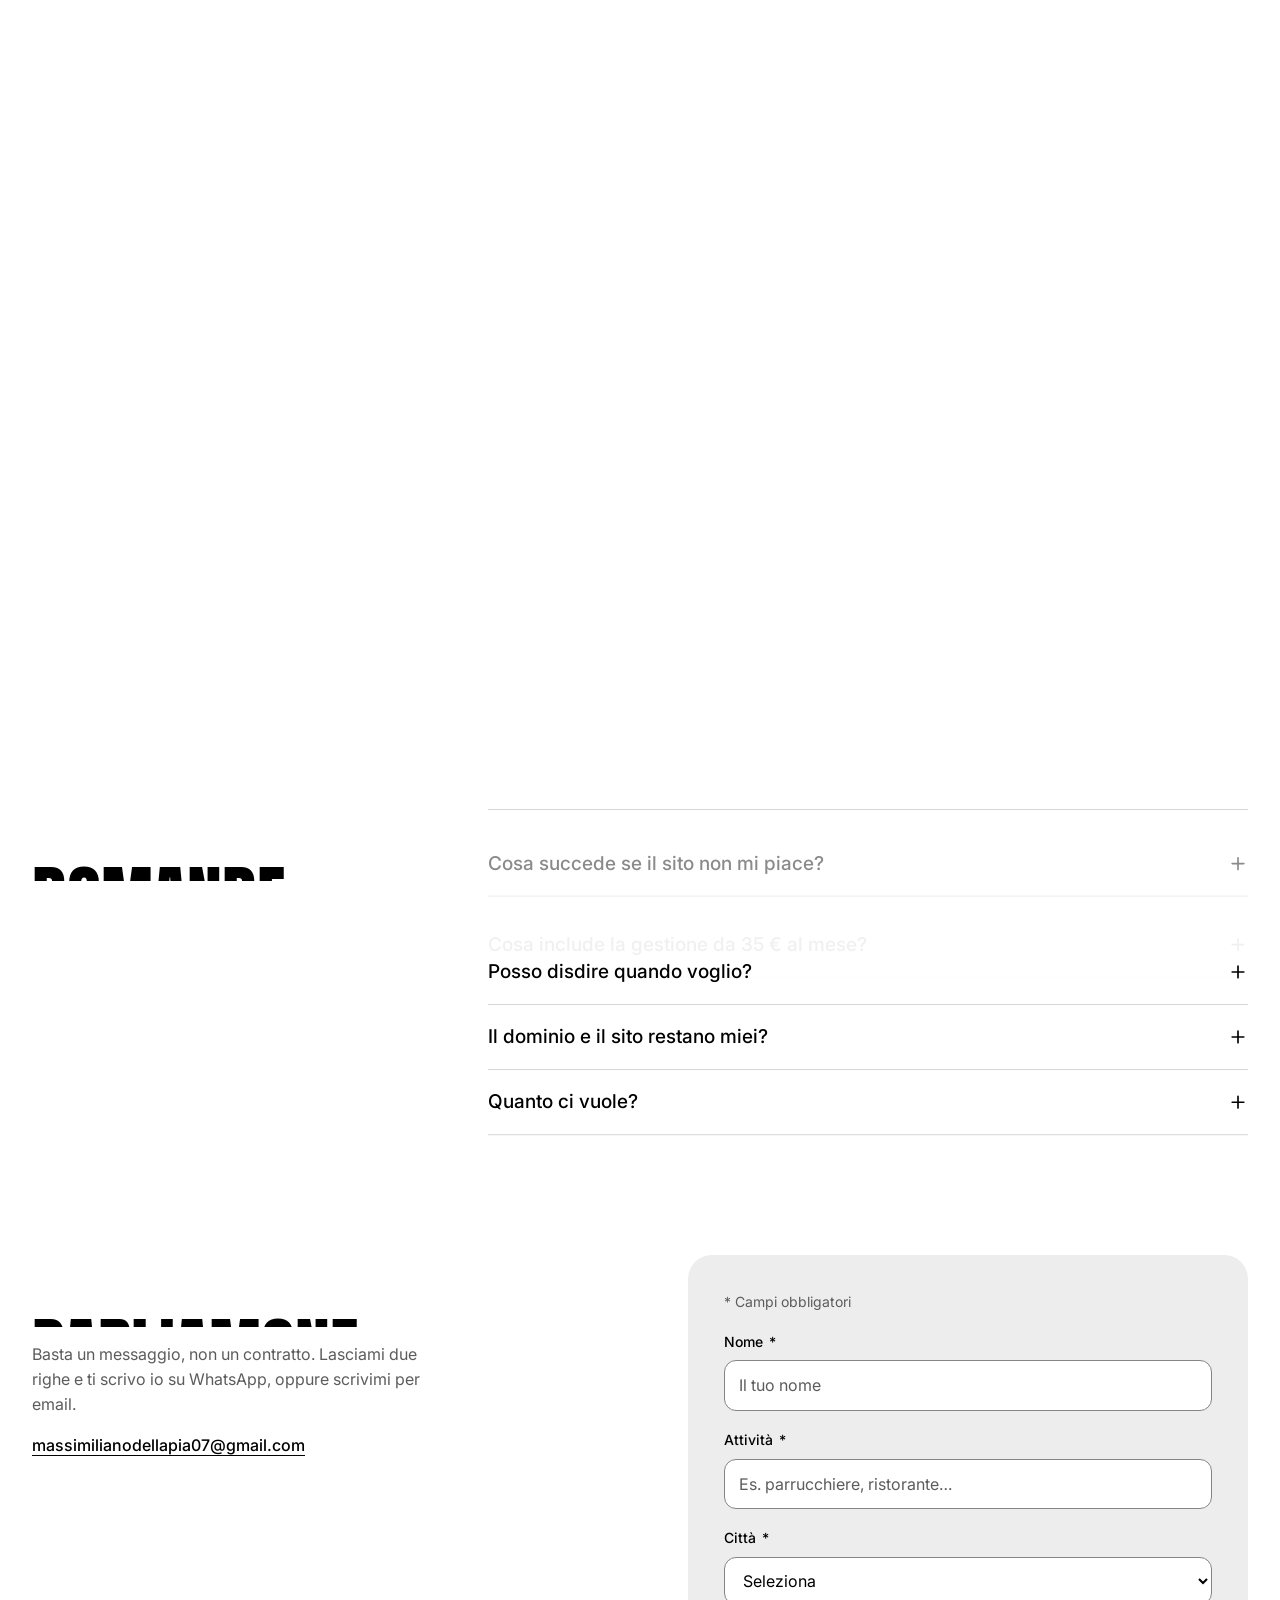
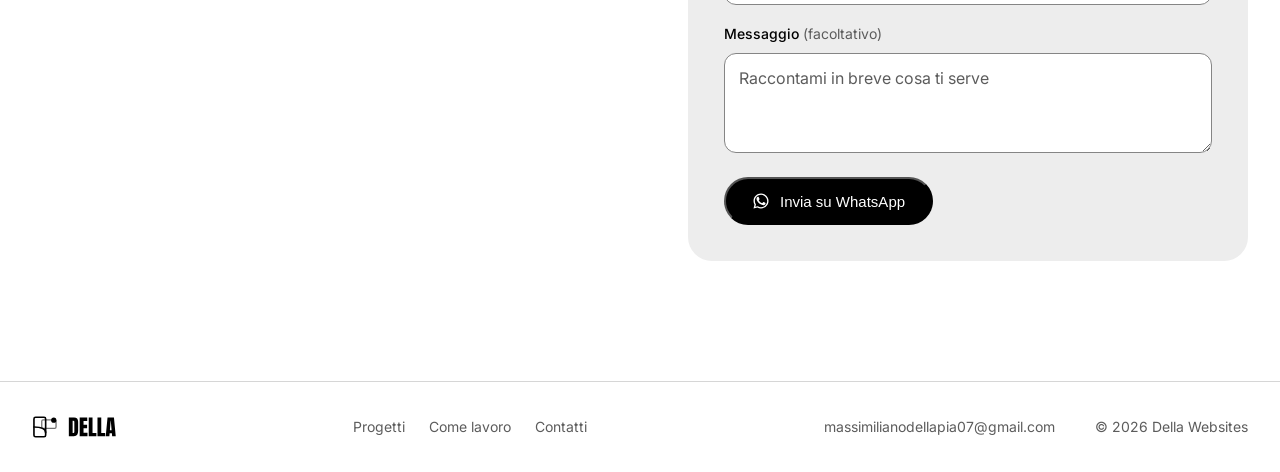
==== commit bbeee865: "FAQ: cinque domande con le risposte definitive Accordion con <details>, funziona anche senza JavaScr" ====
--- a/index.html
+++ b/index.html
@@ -260,6 +260,37 @@
   </div>
 </section>
 
+<!-- ============ FAQ ============ -->
+<section class="faq container" id="faq" aria-labelledby="faq-title">
+  <h2 id="faq-title">
+    <span class="line"><span class="line-inner">Domande</span></span>
+    <span class="line"><span class="line-inner">frequenti</span></span>
+  </h2>
+
+  <div class="faq-list" data-stagger>
+      <details class="faq-item">
+        <summary>Cosa succede se il sito non mi piace?<svg class="faq-icon" viewBox="0 0 24 24" width="20" height="20" fill="none" stroke="currentColor" stroke-width="2" stroke-linecap="round" aria-hidden="true"><path d="M12 5v14M5 12h14"/></svg></summary>
+        <p>Non mi devi niente e finisce lì. Il sito va online solo se ti convince: prima te lo mostro finito e, se qualcosa non ti torna, lo sistemiamo insieme.</p>
+      </details>
+      <details class="faq-item">
+        <summary>Cosa include la gestione da 35 € al mese?<svg class="faq-icon" viewBox="0 0 24 24" width="20" height="20" fill="none" stroke="currentColor" stroke-width="2" stroke-linecap="round" aria-hidden="true"><path d="M12 5v14M5 12h14"/></svg></summary>
+        <p>Dominio, hosting, sicurezza e piccole modifiche, come un orario, una foto o un prezzo da aggiornare. Mi scrivi su WhatsApp e ci penso io. Nuove pagine o sezioni le preventiviamo a parte.</p>
+      </details>
+      <details class="faq-item">
+        <summary>Posso disdire quando voglio?<svg class="faq-icon" viewBox="0 0 24 24" width="20" height="20" fill="none" stroke="currentColor" stroke-width="2" stroke-linecap="round" aria-hidden="true"><path d="M12 5v14M5 12h14"/></svg></summary>
+        <p>Sì, quando vuoi. Nessun vincolo di durata: mi scrivi e dal mese dopo non paghi più.</p>
+      </details>
+      <details class="faq-item">
+        <summary>Il dominio e il sito restano miei?<svg class="faq-icon" viewBox="0 0 24 24" width="20" height="20" fill="none" stroke="currentColor" stroke-width="2" stroke-linecap="round" aria-hidden="true"><path d="M12 5v14M5 12h14"/></svg></summary>
+        <p>Sì. Il dominio è intestato a te. Se smetti la gestione, ti passo i file del sito gratis e puoi portarlo dove vuoi.</p>
+      </details>
+      <details class="faq-item">
+        <summary>Quanto ci vuole?<svg class="faq-icon" viewBox="0 0 24 24" width="20" height="20" fill="none" stroke="currentColor" stroke-width="2" stroke-linecap="round" aria-hidden="true"><path d="M12 5v14M5 12h14"/></svg></summary>
+        <p>Di solito una settimana: entro 7 giorni dalla nostra chiacchierata lo vedi finito e, dopo il tuo sì, va online.</p>
+      </details>
+  </div>
+</section>
+
 <!-- ============ CONTATTI ============ -->
 <section class="contact container" id="contatti" aria-labelledby="contatti-title">
   <div class="contact-copy">
--- a/style.css
+++ b/style.css
@@ -1,7 +1,7 @@
 /* ==========================================================================
    Della Websites — rebrand-mono
    Token in tokens.css. Ordine: base, bottoni, header, mockup, hero,
-   portfolio, problema, perché funziona, come lavoro, contatti, footer.
+   portfolio, problema, perché funziona, come lavoro, FAQ, contatti, footer.
    ========================================================================== */
 
 *, *::before, *::after { box-sizing: border-box; }
@@ -717,6 +717,52 @@
 }
 
 /* --------------------------------------------------------------------------
+   FAQ: accordion con <details>, funziona anche senza JavaScript
+   -------------------------------------------------------------------------- */
+.faq {
+  display: grid;
+  gap: 40px;
+  padding-bottom: var(--section-gap);
+}
+
+.faq-list { border-top: 1px solid var(--line); }
+
+.faq-item { border-bottom: 1px solid var(--line); }
+
+.faq-item summary {
+  display: flex;
+  align-items: center;
+  justify-content: space-between;
+  gap: 24px;
+  min-height: 64px;
+  padding: 18px 0;
+  font-size: 1.0625rem;
+  font-weight: 500;
+  line-height: 1.35;
+  list-style: none;
+  cursor: pointer;
+}
+.faq-item summary::-webkit-details-marker { display: none; }
+
+.faq-icon { flex: none; transition: transform 0.3s var(--ease-out); }
+.faq-item[open] .faq-icon { transform: rotate(45deg); }
+
+.faq-item p {
+  max-width: 60ch;
+  padding-bottom: 22px;
+  color: var(--muted);
+}
+
+@media (min-width: 1024px) {
+  .faq {
+    grid-template-columns: minmax(0, 1fr) minmax(0, 760px);
+    column-gap: 64px;
+    align-items: start;
+  }
+  .faq-item summary { font-size: 1.1875rem; }
+}
+
+/* --------------------------------------------------------------------------
    Contatti: titolo, testo ed email a sinistra, form su WhatsApp a destra
    -------------------------------------------------------------------------- */
 .contact {
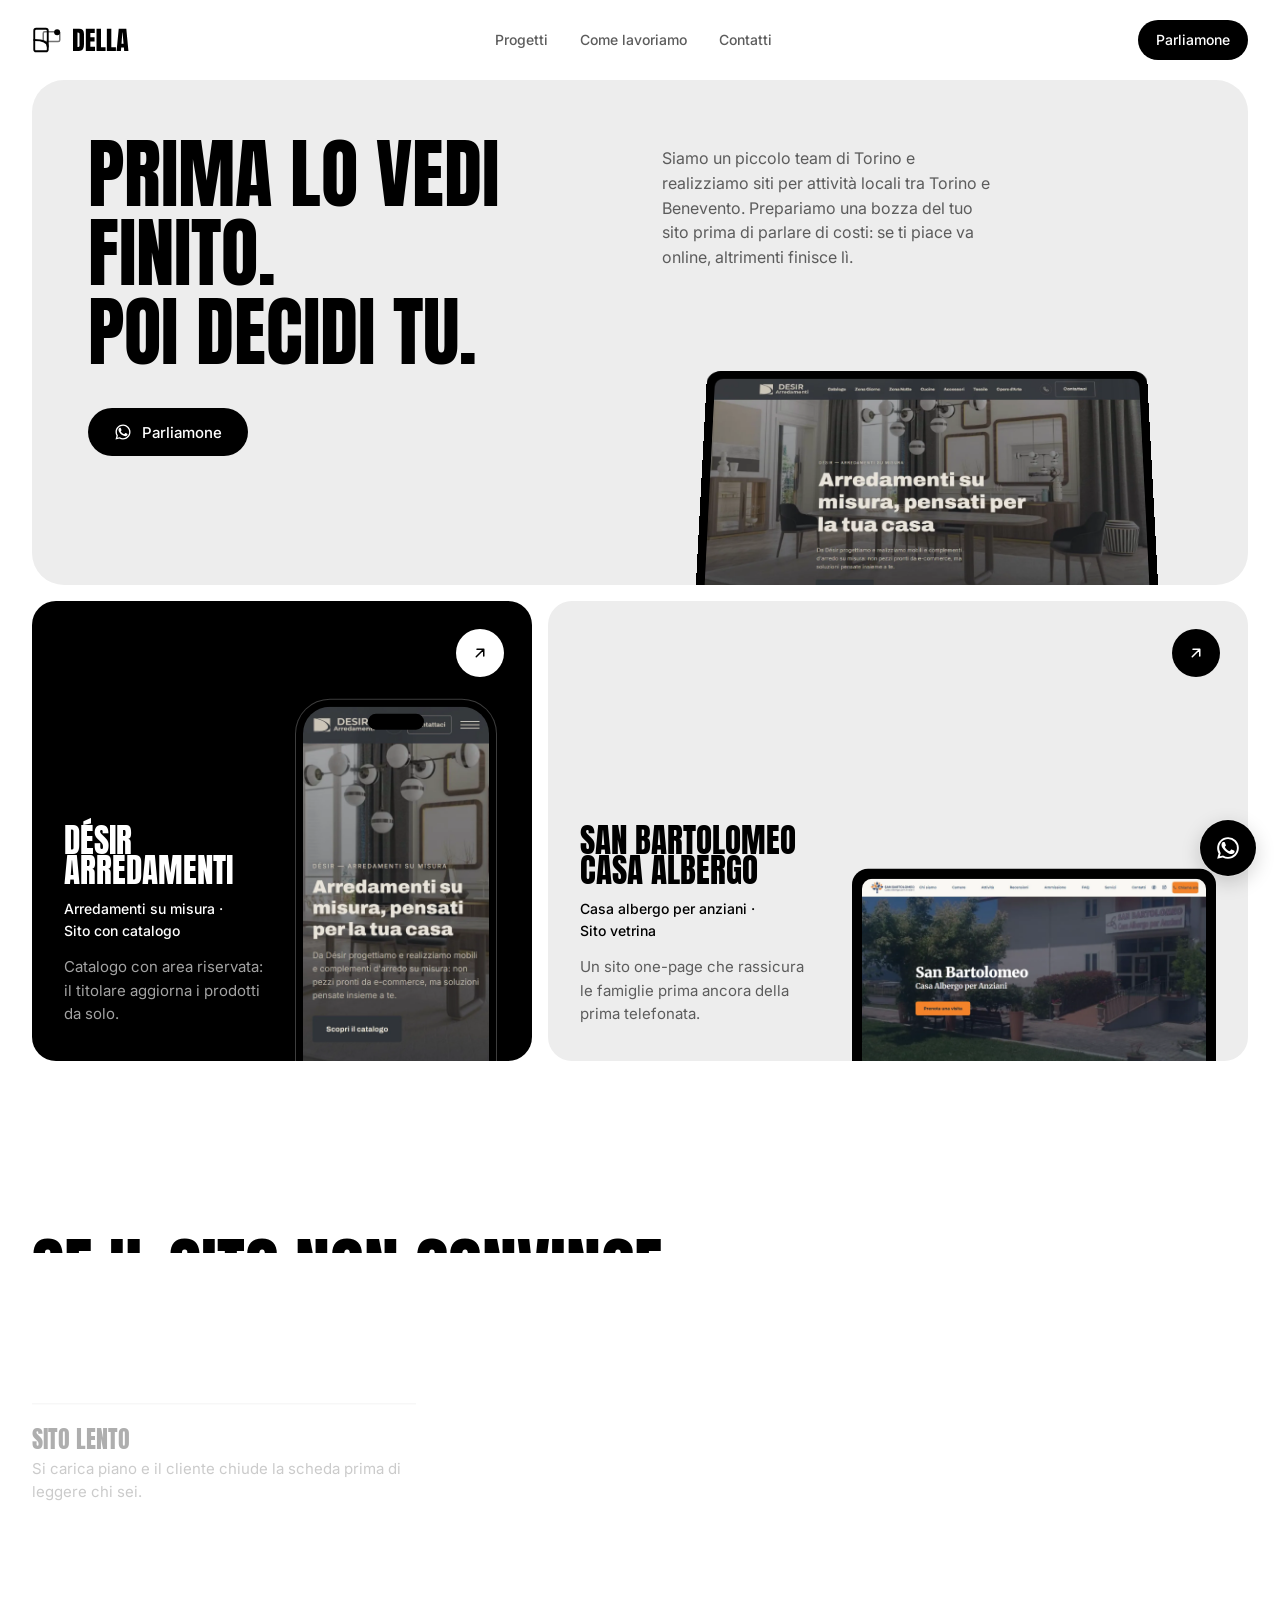
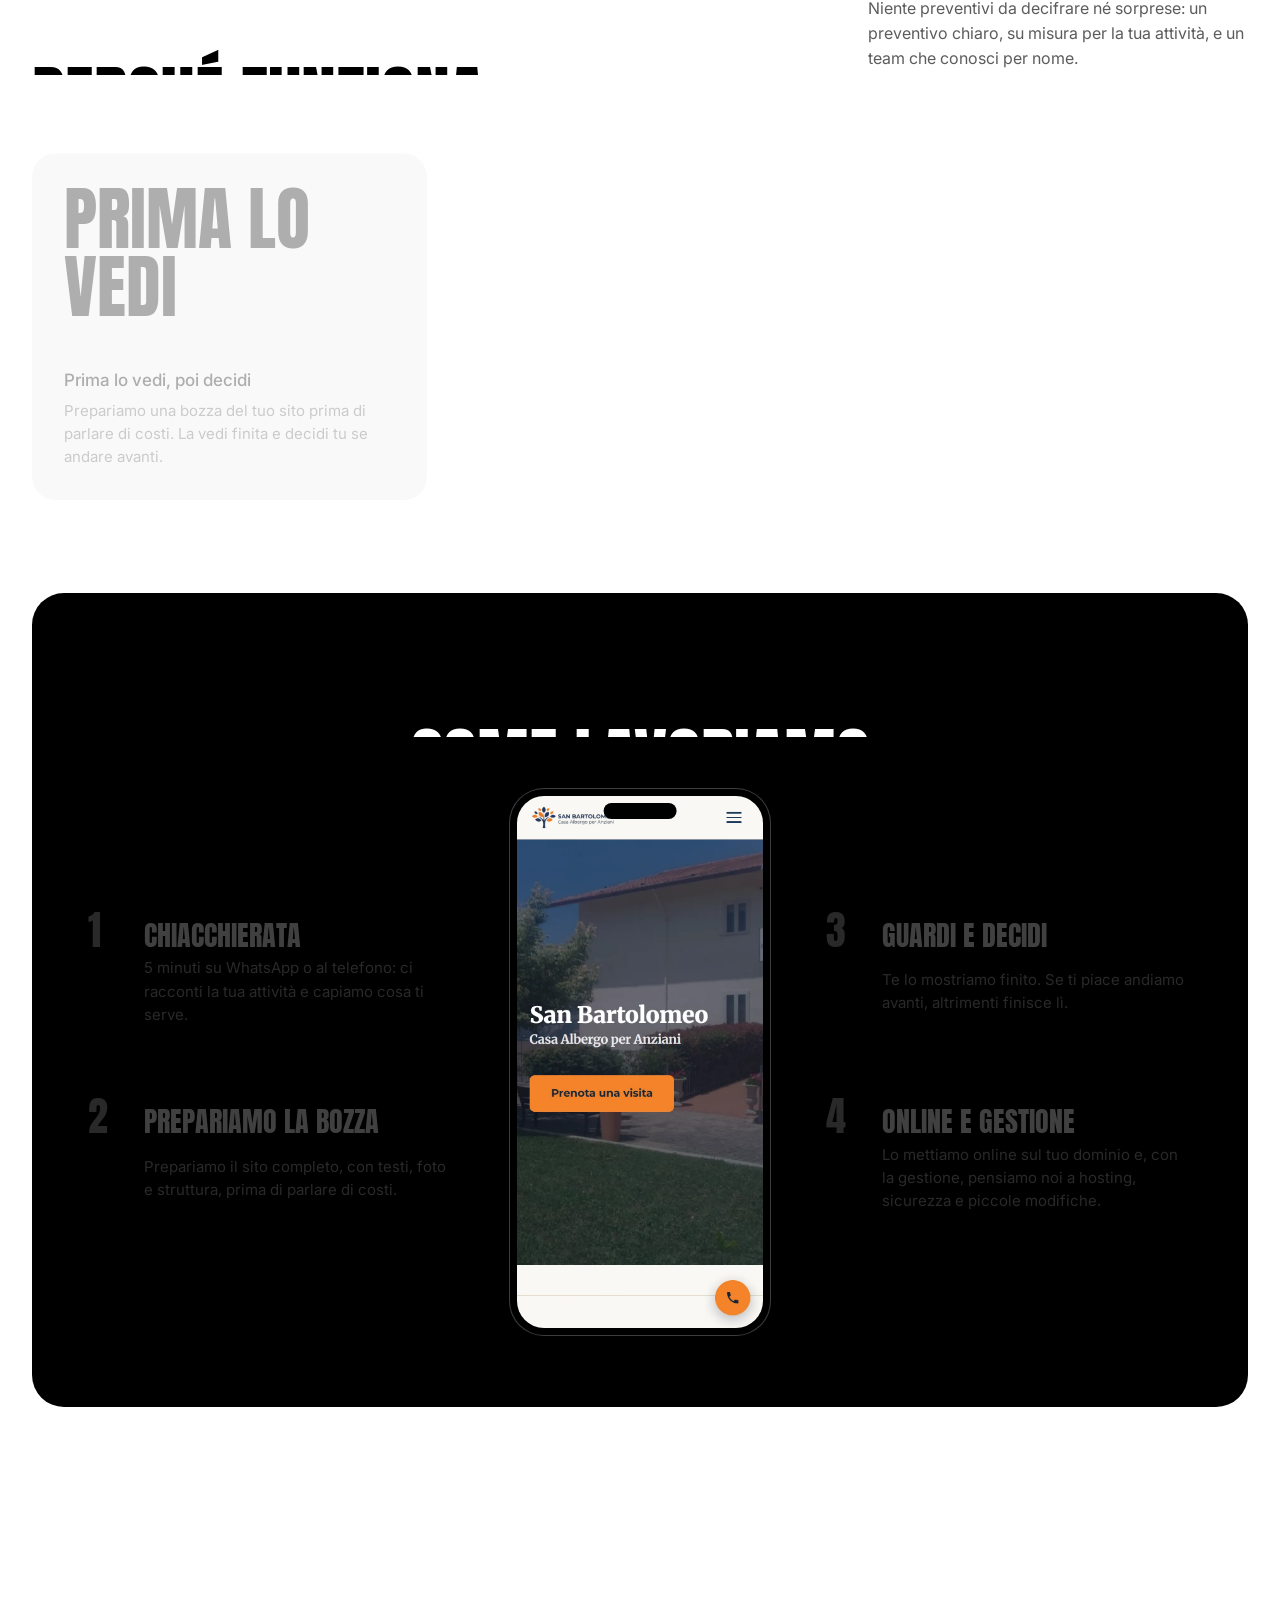
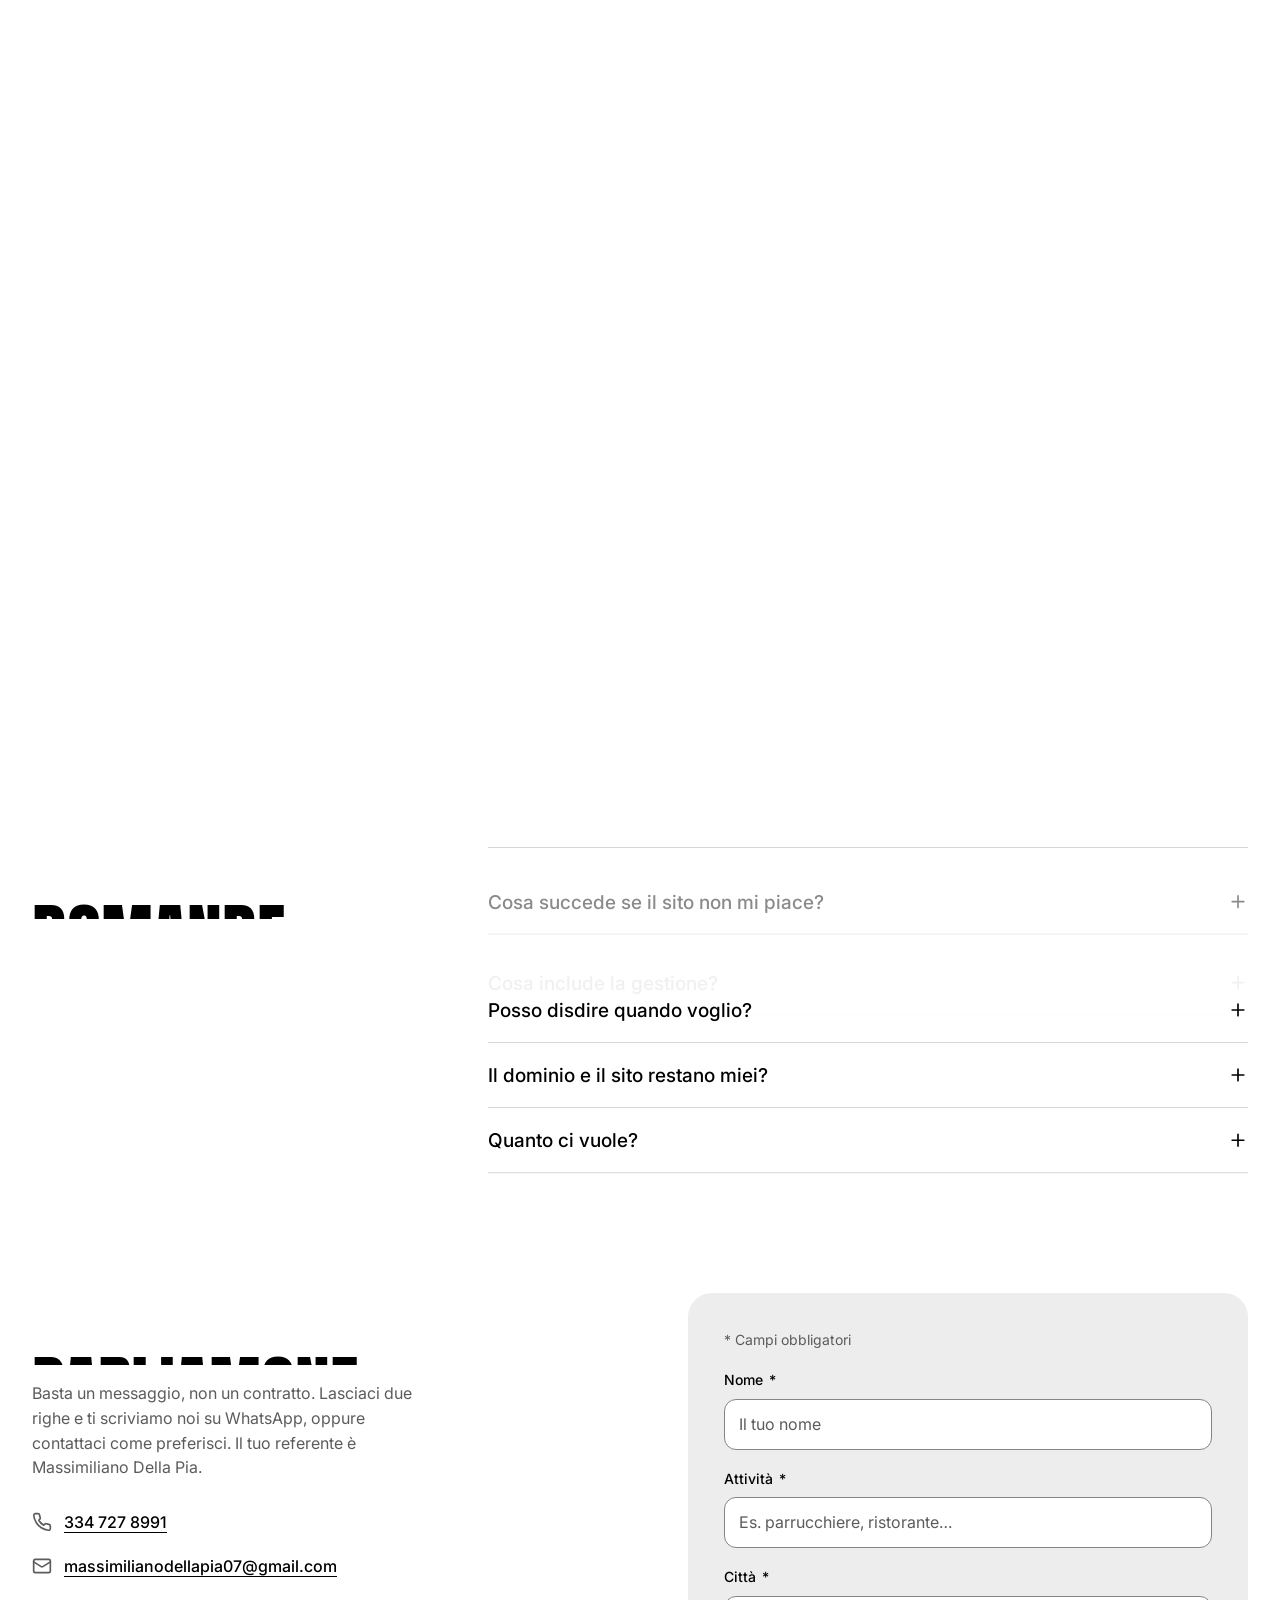
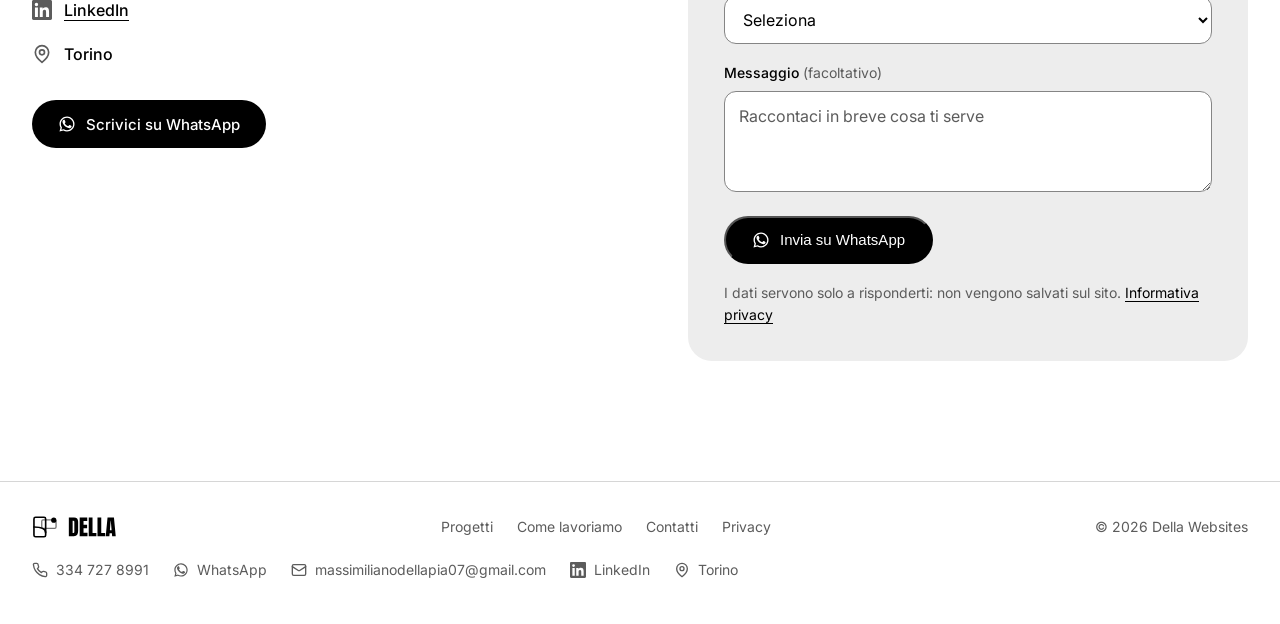
==== commit 4c891ab1: "Rimossi prezzi, testi al plurale, contatti completi Co-Authored-By: Claude Opus 5.5 <noreply@anthrop" ====
--- a/index.html
+++ b/index.html
@@ -3,24 +3,25 @@
 <head>
 <meta charset="UTF-8">
 <meta name="viewport" content="width=device-width, initial-scale=1.0">
-<title>Della Websites — Siti per attività locali, la build è gratis</title>
-<meta name="description" content="Realizzo siti per attività locali tra Torino e Benevento. Il tuo lo costruisco gratis: se ti piace va online, con la gestione a 35 € al mese.">
+<title>Siti web per attività locali a Torino e Benevento | Della Websites</title>
+<meta name="description" content="Siti web per attività locali a Torino e Benevento. Siamo un piccolo team di Torino: prepariamo una bozza del tuo sito, la vedi finita e poi decidi. Preventivo su misura.">
+<link rel="canonical" href="https://www.dellawebsites.it/">
 <meta name="theme-color" content="#ffffff">
 
 <!-- Open Graph (WhatsApp, Facebook, LinkedIn preview) -->
 <meta property="og:type" content="website">
-<meta property="og:title" content="Della Websites — Te lo costruisco gratis. Poi decidi tu.">
-<meta property="og:description" content="Realizzo siti per attività locali tra Torino e Benevento. La build è gratis, la gestione costa 35 € al mese.">
+<meta property="og:title" content="Della Websites — Prima lo vedi finito. Poi decidi tu.">
+<meta property="og:description" content="Un piccolo team di Torino che realizza siti per attività locali tra Torino e Benevento. Preventivo su misura.">
 <meta property="og:image" content="https://www.dellawebsites.it/assets/og-image.jpg">
 <meta property="og:image:width" content="1200">
 <meta property="og:image:height" content="630">
-<meta property="og:image:alt" content="Te lo costruisco gratis. Poi decidi tu. dellawebsites.it">
+<meta property="og:image:alt" content="Prima lo vedi finito. Poi decidi tu. dellawebsites.it">
 <meta property="og:url" content="https://www.dellawebsites.it/">
 
 <!-- Twitter/X card -->
 <meta name="twitter:card" content="summary_large_image">
-<meta name="twitter:title" content="Della Websites — Te lo costruisco gratis. Poi decidi tu.">
-<meta name="twitter:description" content="Realizzo siti per attività locali tra Torino e Benevento.">
+<meta name="twitter:title" content="Della Websites — Prima lo vedi finito. Poi decidi tu.">
+<meta name="twitter:description" content="Un piccolo team di Torino che realizza siti per attività locali tra Torino e Benevento.">
 <meta name="twitter:image" content="https://www.dellawebsites.it/assets/og-image.jpg">
 
 <link rel="preconnect" href="https://fonts.googleapis.com">
@@ -65,12 +66,12 @@
 
     <nav class="nav-links" aria-label="Sezioni">
       <a href="#progetti">Progetti</a>
-      <a href="#come-lavoro">Come lavoro</a>
+      <a href="#come-lavoro">Come lavoriamo</a>
       <a href="#contatti">Contatti</a>
     </nav>
 
     <div class="header-actions">
-      <a class="btn btn--sm" href="https://wa.me/393347278991?text=Ciao!%20Ho%20visto%20il%20tuo%20sito%20e%20vorrei%20informazioni%20per%20una%20nuova%20attivit%C3%A0." data-whatsapp target="_blank" rel="noopener">Parliamone</a>
+      <a class="btn btn--sm" href="https://wa.me/393347278991?text=Ciao!%20Ho%20visto%20il%20vostro%20sito%20e%20vorrei%20informazioni%20per%20una%20nuova%20attivit%C3%A0." data-whatsapp target="_blank" rel="noopener">Parliamone</a>
 
       <button class="menu-toggle" type="button" aria-expanded="false" aria-controls="mobile-menu" aria-label="Apri menu">
         <svg class="icon-open" viewBox="0 0 24 24" width="24" height="24" fill="none" stroke="currentColor" stroke-width="2" stroke-linecap="round" aria-hidden="true"><path d="M4 7h16M4 12h16M4 17h16"/></svg>
@@ -84,7 +85,7 @@
 <div class="mobile-menu" id="mobile-menu" hidden>
   <nav aria-label="Menu">
     <a href="#progetti">Progetti</a>
-    <a href="#come-lavoro">Come lavoro</a>
+    <a href="#come-lavoro">Come lavoriamo</a>
     <a href="#contatti">Contatti</a>
   </nav>
 </div>
@@ -95,25 +96,25 @@
 <section class="hero container" id="top">
   <div class="hero-frame">
     <h1 class="hero-title">
-      <span class="line"><span class="line-inner">Te lo costruisco</span></span>
-      <span class="line"><span class="line-inner">gratis.</span></span>
+      <span class="line"><span class="line-inner">Prima lo vedi</span></span>
+      <span class="line"><span class="line-inner">finito.</span></span>
       <span class="line"><span class="line-inner">Poi decidi tu.</span></span>
     </h1>
 
     <!-- Da 1024px testo e laptop stanno nella colonna destra; sotto, display: contents -->
     <div class="hero-aside">
       <p class="hero-intro" data-hero-fade>
-        Realizzo siti per attività locali tra Torino e Benevento. Il tuo lo costruisco prima che tu paghi qualcosa: se ti piace va online, altrimenti finisce lì.
+        Siamo un piccolo team di Torino e realizziamo siti per attività locali tra Torino e Benevento. Prepariamo una bozza del tuo sito prima di parlare di costi: se ti piace va online, altrimenti finisce lì.
       </p>
 
       <div class="hero-visual" data-hero-fade>
         <div class="device-laptop" data-hero-laptop>
-          <img src="assets/progetti/desir-arredamenti.webp" alt="Home page del sito Désir Arredamenti, realizzato da me" width="1440" height="900" fetchpriority="high">
+          <img src="assets/progetti/desir-arredamenti.webp" alt="Home page del sito Désir Arredamenti, realizzato da noi" width="1440" height="900" fetchpriority="high">
         </div>
       </div>
     </div>
 
-    <a class="btn hero-cta" href="https://wa.me/393347278991?text=Ciao!%20Ho%20visto%20il%20tuo%20sito%20e%20vorrei%20informazioni%20per%20una%20nuova%20attivit%C3%A0." data-whatsapp data-hero-fade target="_blank" rel="noopener">
+    <a class="btn hero-cta" href="https://wa.me/393347278991?text=Ciao!%20Ho%20visto%20il%20vostro%20sito%20e%20vorrei%20informazioni%20per%20una%20nuova%20attivit%C3%A0." data-whatsapp data-hero-fade target="_blank" rel="noopener">
       <svg viewBox="0 0 24 24" width="18" height="18" fill="currentColor" aria-hidden="true"><path d="M17.472 14.382c-.297-.149-1.758-.867-2.03-.967-.273-.099-.471-.148-.67.15-.197.297-.767.966-.94 1.164-.173.199-.347.223-.644.075-.297-.15-1.255-.463-2.39-1.475-.883-.788-1.48-1.761-1.653-2.059-.173-.297-.018-.458.13-.606.134-.133.298-.347.446-.52.149-.174.198-.298.298-.497.099-.198.05-.371-.025-.52-.075-.149-.669-1.612-.916-2.207-.242-.579-.487-.5-.669-.51-.173-.008-.371-.01-.57-.01-.198 0-.52.074-.792.372-.272.297-1.04 1.016-1.04 2.479 0 1.462 1.065 2.875 1.213 3.074.149.198 2.096 3.2 5.077 4.487.709.306 1.262.489 1.694.626.712.226 1.36.194 1.872.118.571-.085 1.758-.719 2.006-1.413.248-.694.248-1.289.173-1.413-.074-.124-.272-.198-.57-.347z"/><path d="M12.004 2.003c-5.514 0-9.997 4.483-9.997 9.997 0 1.763.462 3.483 1.34 4.997L2 22l5.13-1.325a9.958 9.958 0 0 0 4.874 1.242h.004c5.514 0 9.997-4.483 9.997-9.997 0-2.671-1.04-5.182-2.929-7.071A9.937 9.937 0 0 0 12.004 2.003zm0 18.19h-.003a8.196 8.196 0 0 1-4.175-1.144l-.3-.178-3.043.787.812-2.968-.195-.305a8.184 8.184 0 0 1-1.256-4.376c0-4.523 3.68-8.203 8.204-8.203a8.15 8.15 0 0 1 5.8 2.406 8.15 8.15 0 0 1 2.398 5.802c-.001 4.524-3.681 8.203-8.242 8.203z"/></svg>
       Parliamone
     </a>
@@ -153,7 +154,7 @@
       </a>
       <div class="work-visual">
         <div class="device-laptop" data-parallax>
-          <img src="assets/progetti/san-bartolomeo.webp" alt="Home page del sito San Bartolomeo Casa Albergo, realizzato da me" width="1440" height="900" loading="lazy">
+          <img src="assets/progetti/san-bartolomeo.webp" alt="Home page del sito San Bartolomeo Casa Albergo, realizzato da noi" width="1440" height="900" loading="lazy">
         </div>
       </div>
     </article>
@@ -190,41 +191,41 @@
     <h2 id="perche-title">
       <span class="line"><span class="line-inner">Perché funziona</span></span>
     </h2>
-    <p>Niente preventivi da decifrare né contratti lunghi: sai subito quanto spendi e con chi parli.</p>
+    <p>Niente preventivi da decifrare né sorprese: un preventivo chiaro, su misura per la tua attività, e un team che conosci per nome.</p>
   </div>
 
   <div class="why-grid" data-stagger>
     <article class="why-card">
       <div>
-        <h3>Per costruirlo</h3>
-        <p>Lo costruisco prima che tu paghi qualcosa. Lo vedi finito e decidi tu se metterlo online.</p>
-      </div>
-      <p class="why-figure"><span class="why-num" data-count="0">0</span> €</p>
+        <h3>Prima lo vedi, poi decidi</h3>
+        <p>Prepariamo una bozza del tuo sito prima di parlare di costi. La vedi finita e decidi tu se andare avanti.</p>
+      </div>
+      <p class="why-figure" aria-hidden="true">Prima lo vedi</p>
     </article>
 
     <article class="why-card on-dark">
       <div>
         <h3>Tutto incluso</h3>
-        <p>Dominio, hosting, sicurezza e piccole modifiche. Mi scrivi su WhatsApp e ci penso io.</p>
-      </div>
-      <p class="why-figure"><span class="why-num" data-count="35">35</span> €<span>/mese</span></p>
+        <p>Dominio, hosting, sicurezza e piccole modifiche. Ci scrivi su WhatsApp e ci pensiamo noi.</p>
+      </div>
+      <p class="why-figure" aria-hidden="true">Tutto incluso</p>
     </article>
 
     <article class="why-card">
       <div>
-        <h3>Una persona sola</h3>
-        <p>Niente centralino né account manager: parli sempre con me, dall'inizio alla fine.</p>
-      </div>
-      <p class="why-figure"><span class="why-num" data-count="1">1</span></p>
-    </article>
-  </div>
-</section>
-
-<!-- ============ COME LAVORO ============ -->
+        <h3>Un team dedicato</h3>
+        <p>Un piccolo team che segue il tuo progetto dall'inizio alla fine, con un unico referente sempre raggiungibile.</p>
+      </div>
+      <p class="why-figure" aria-hidden="true">Un team</p>
+    </article>
+  </div>
+</section>
+
+<!-- ============ COME LAVORIAMO ============ -->
 <section class="how container" id="come-lavoro" aria-labelledby="come-lavoro-title">
   <div class="how-frame on-dark">
     <h2 class="how-title" id="come-lavoro-title">
-      <span class="line"><span class="line-inner">Come lavoro</span></span>
+      <span class="line"><span class="line-inner">Come lavoriamo</span></span>
     </h2>
 
     <div class="how-body">
@@ -238,22 +239,22 @@
         <li>
           <span class="how-num" aria-hidden="true">1</span>
           <h3>Chiacchierata</h3>
-          <p>5 minuti su WhatsApp o al telefono: mi racconti la tua attività e capisco cosa ti serve.</p>
+          <p>5 minuti su WhatsApp o al telefono: ci racconti la tua attività e capiamo cosa ti serve.</p>
         </li>
         <li>
           <span class="how-num" aria-hidden="true">2</span>
-          <h3>Costruisco gratis</h3>
-          <p>Preparo il sito completo, con testi, foto e struttura. Fino a qui non paghi niente.</p>
+          <h3>Prepariamo la bozza</h3>
+          <p>Prepariamo il sito completo, con testi, foto e struttura, prima di parlare di costi.</p>
         </li>
         <li>
           <span class="how-num" aria-hidden="true">3</span>
           <h3>Guardi e decidi</h3>
-          <p>Te lo mostro finito. Se ti piace andiamo avanti, altrimenti finisce lì e non mi devi nulla.</p>
+          <p>Te lo mostriamo finito. Se ti piace andiamo avanti, altrimenti finisce lì.</p>
         </li>
         <li>
           <span class="how-num" aria-hidden="true">4</span>
           <h3>Online e gestione</h3>
-          <p>Lo metto online sul tuo dominio. Con 35 € al mese penso io a hosting, sicurezza e piccole modifiche.</p>
+          <p>Lo mettiamo online sul tuo dominio e, con la gestione, pensiamo noi a hosting, sicurezza e piccole modifiche.</p>
         </li>
       </ol>
     </div>
@@ -270,19 +271,19 @@
   <div class="faq-list" data-stagger>
       <details class="faq-item">
         <summary>Cosa succede se il sito non mi piace?<svg class="faq-icon" viewBox="0 0 24 24" width="20" height="20" fill="none" stroke="currentColor" stroke-width="2" stroke-linecap="round" aria-hidden="true"><path d="M12 5v14M5 12h14"/></svg></summary>
-        <p>Non mi devi niente e finisce lì. Il sito va online solo se ti convince: prima te lo mostro finito e, se qualcosa non ti torna, lo sistemiamo insieme.</p>
-      </details>
-      <details class="faq-item">
-        <summary>Cosa include la gestione da 35 € al mese?<svg class="faq-icon" viewBox="0 0 24 24" width="20" height="20" fill="none" stroke="currentColor" stroke-width="2" stroke-linecap="round" aria-hidden="true"><path d="M12 5v14M5 12h14"/></svg></summary>
-        <p>Dominio, hosting, sicurezza e piccole modifiche, come un orario, una foto o un prezzo da aggiornare. Mi scrivi su WhatsApp e ci penso io. Nuove pagine o sezioni le preventiviamo a parte.</p>
+        <p>Finisce lì, senza impegno. Il sito va online solo se ti convince: prima te lo mostriamo finito e, se qualcosa non ti torna, lo sistemiamo insieme.</p>
+      </details>
+      <details class="faq-item">
+        <summary>Cosa include la gestione?<svg class="faq-icon" viewBox="0 0 24 24" width="20" height="20" fill="none" stroke="currentColor" stroke-width="2" stroke-linecap="round" aria-hidden="true"><path d="M12 5v14M5 12h14"/></svg></summary>
+        <p>Dominio, hosting, sicurezza e piccole modifiche, come un orario, una foto o un prezzo da aggiornare. Ci scrivi su WhatsApp e ci pensiamo noi. Il costo lo trovi nel preventivo su misura per la tua attività; nuove pagine o sezioni le preventiviamo a parte.</p>
       </details>
       <details class="faq-item">
         <summary>Posso disdire quando voglio?<svg class="faq-icon" viewBox="0 0 24 24" width="20" height="20" fill="none" stroke="currentColor" stroke-width="2" stroke-linecap="round" aria-hidden="true"><path d="M12 5v14M5 12h14"/></svg></summary>
-        <p>Sì, quando vuoi. Nessun vincolo di durata: mi scrivi e dal mese dopo non paghi più.</p>
+        <p>Sì, quando vuoi. Nessun vincolo di durata: ci scrivi e dal mese dopo non paghi più.</p>
       </details>
       <details class="faq-item">
         <summary>Il dominio e il sito restano miei?<svg class="faq-icon" viewBox="0 0 24 24" width="20" height="20" fill="none" stroke="currentColor" stroke-width="2" stroke-linecap="round" aria-hidden="true"><path d="M12 5v14M5 12h14"/></svg></summary>
-        <p>Sì. Il dominio è intestato a te. Se smetti la gestione, ti passo i file del sito gratis e puoi portarlo dove vuoi.</p>
+        <p>Sì. Il dominio è intestato a te. Se smetti la gestione, ti passiamo tutti i file del sito e puoi portarlo dove vuoi.</p>
       </details>
       <details class="faq-item">
         <summary>Quanto ci vuole?<svg class="faq-icon" viewBox="0 0 24 24" width="20" height="20" fill="none" stroke="currentColor" stroke-width="2" stroke-linecap="round" aria-hidden="true"><path d="M12 5v14M5 12h14"/></svg></summary>
@@ -297,8 +298,17 @@
     <h2 id="contatti-title">
       <span class="line"><span class="line-inner">Parliamone.</span></span>
     </h2>
-    <p class="contact-sub">Basta un messaggio, non un contratto. Lasciami due righe e ti scrivo io su WhatsApp, oppure scrivimi per email.</p>
-    <a class="contact-mail" href="mailto:massimilianodellapia07@gmail.com">massimilianodellapia07@gmail.com</a>
+    <p class="contact-sub">Basta un messaggio, non un contratto. Lasciaci due righe e ti scriviamo noi su WhatsApp, oppure contattaci come preferisci. Il tuo referente è Massimiliano Della Pia.</p>
+    <ul class="contact-list">
+      <li><svg viewBox="0 0 24 24" width="20" height="20" fill="none" stroke="currentColor" stroke-width="2" stroke-linecap="round" stroke-linejoin="round" aria-hidden="true"><path d="M22 16.92v3a2 2 0 0 1-2.18 2 19.79 19.79 0 0 1-8.63-3.07 19.5 19.5 0 0 1-6-6 19.79 19.79 0 0 1-3.07-8.67A2 2 0 0 1 4.11 2h3a2 2 0 0 1 2 1.72 12.84 12.84 0 0 0 .7 2.81 2 2 0 0 1-.45 2.11L8.09 9.91a16 16 0 0 0 6 6l1.27-1.27a2 2 0 0 1 2.11-.45 12.84 12.84 0 0 0 2.81.7A2 2 0 0 1 22 16.92z"/></svg><a href="tel:+393347278991">334 727 8991</a></li>
+      <li><svg viewBox="0 0 24 24" width="20" height="20" fill="none" stroke="currentColor" stroke-width="2" stroke-linecap="round" stroke-linejoin="round" aria-hidden="true"><rect x="2" y="4" width="20" height="16" rx="2"/><path d="m22 7-8.97 5.7a1.94 1.94 0 0 1-2.06 0L2 7"/></svg><a href="mailto:massimilianodellapia07@gmail.com">massimilianodellapia07@gmail.com</a></li>
+      <li><svg viewBox="0 0 24 24" width="20" height="20" fill="currentColor" aria-hidden="true"><path d="M20.45 20.45h-3.56v-5.57c0-1.33-.02-3.04-1.85-3.04-1.85 0-2.14 1.45-2.14 2.94v5.67H9.35V9h3.41v1.56h.05c.48-.9 1.64-1.85 3.37-1.85 3.6 0 4.27 2.37 4.27 5.46v6.28zM5.34 7.43a2.06 2.06 0 1 1 0-4.13 2.06 2.06 0 0 1 0 4.13zM7.12 20.45H3.56V9h3.56v11.45zM22.22 0H1.77C.79 0 0 .77 0 1.73v20.54C0 23.23.79 24 1.77 24h20.45c.98 0 1.78-.77 1.78-1.73V1.73C24 .77 23.2 0 22.22 0z"/></svg><a href="https://www.linkedin.com/in/massimiliano-della-pia-a11b5129a/" target="_blank" rel="noopener">LinkedIn<span class="visually-hidden"> (nuova scheda)</span></a></li>
+      <li><svg viewBox="0 0 24 24" width="20" height="20" fill="none" stroke="currentColor" stroke-width="2" stroke-linecap="round" stroke-linejoin="round" aria-hidden="true"><path d="M20 10c0 6-8 12-8 12s-8-6-8-12a8 8 0 0 1 16 0Z"/><circle cx="12" cy="10" r="3"/></svg><span>Torino</span></li>
+    </ul>
+    <a class="btn contact-wa" href="https://wa.me/393347278991?text=Ciao!%20Ho%20visto%20il%20vostro%20sito%20e%20vorrei%20informazioni%20per%20una%20nuova%20attivit%C3%A0." data-whatsapp target="_blank" rel="noopener">
+      <svg viewBox="0 0 24 24" width="18" height="18" fill="currentColor" aria-hidden="true"><path d="M17.472 14.382c-.297-.149-1.758-.867-2.03-.967-.273-.099-.471-.148-.67.15-.197.297-.767.966-.94 1.164-.173.199-.347.223-.644.075-.297-.15-1.255-.463-2.39-1.475-.883-.788-1.48-1.761-1.653-2.059-.173-.297-.018-.458.13-.606.134-.133.298-.347.446-.52.149-.174.198-.298.298-.497.099-.198.05-.371-.025-.52-.075-.149-.669-1.612-.916-2.207-.242-.579-.487-.5-.669-.51-.173-.008-.371-.01-.57-.01-.198 0-.52.074-.792.372-.272.297-1.04 1.016-1.04 2.479 0 1.462 1.065 2.875 1.213 3.074.149.198 2.096 3.2 5.077 4.487.709.306 1.262.489 1.694.626.712.226 1.36.194 1.872.118.571-.085 1.758-.719 2.006-1.413.248-.694.248-1.289.173-1.413-.074-.124-.272-.198-.57-.347z"/><path d="M12.004 2.003c-5.514 0-9.997 4.483-9.997 9.997 0 1.763.462 3.483 1.34 4.997L2 22l5.13-1.325a9.958 9.958 0 0 0 4.874 1.242h.004c5.514 0 9.997-4.483 9.997-9.997 0-2.671-1.04-5.182-2.929-7.071A9.937 9.937 0 0 0 12.004 2.003zm0 18.19h-.003a8.196 8.196 0 0 1-4.175-1.144l-.3-.178-3.043.787.812-2.968-.195-.305a8.184 8.184 0 0 1-1.256-4.376c0-4.523 3.68-8.203 8.204-8.203a8.15 8.15 0 0 1 5.8 2.406 8.15 8.15 0 0 1 2.398 5.802c-.001 4.524-3.681 8.203-8.242 8.203z"/></svg>
+      Scrivici su WhatsApp
+    </a>
   </div>
 
   <form class="contact-form" id="contactForm">
@@ -322,12 +332,13 @@
     </div>
     <div class="form-row">
       <label for="fmsg">Messaggio <span class="opt">(facoltativo)</span></label>
-      <textarea id="fmsg" name="fmsg" rows="3" placeholder="Raccontami in breve cosa ti serve"></textarea>
+      <textarea id="fmsg" name="fmsg" rows="3" placeholder="Raccontaci in breve cosa ti serve"></textarea>
     </div>
     <button type="submit" class="btn">
       <svg viewBox="0 0 24 24" width="18" height="18" fill="currentColor" aria-hidden="true"><path d="M17.472 14.382c-.297-.149-1.758-.867-2.03-.967-.273-.099-.471-.148-.67.15-.197.297-.767.966-.94 1.164-.173.199-.347.223-.644.075-.297-.15-1.255-.463-2.39-1.475-.883-.788-1.48-1.761-1.653-2.059-.173-.297-.018-.458.13-.606.134-.133.298-.347.446-.52.149-.174.198-.298.298-.497.099-.198.05-.371-.025-.52-.075-.149-.669-1.612-.916-2.207-.242-.579-.487-.5-.669-.51-.173-.008-.371-.01-.57-.01-.198 0-.52.074-.792.372-.272.297-1.04 1.016-1.04 2.479 0 1.462 1.065 2.875 1.213 3.074.149.198 2.096 3.2 5.077 4.487.709.306 1.262.489 1.694.626.712.226 1.36.194 1.872.118.571-.085 1.758-.719 2.006-1.413.248-.694.248-1.289.173-1.413-.074-.124-.272-.198-.57-.347z"/><path d="M12.004 2.003c-5.514 0-9.997 4.483-9.997 9.997 0 1.763.462 3.483 1.34 4.997L2 22l5.13-1.325a9.958 9.958 0 0 0 4.874 1.242h.004c5.514 0 9.997-4.483 9.997-9.997 0-2.671-1.04-5.182-2.929-7.071A9.937 9.937 0 0 0 12.004 2.003zm0 18.19h-.003a8.196 8.196 0 0 1-4.175-1.144l-.3-.178-3.043.787.812-2.968-.195-.305a8.184 8.184 0 0 1-1.256-4.376c0-4.523 3.68-8.203 8.204-8.203a8.15 8.15 0 0 1 5.8 2.406 8.15 8.15 0 0 1 2.398 5.802c-.001 4.524-3.681 8.203-8.242 8.203z"/></svg>
       Invia su WhatsApp
     </button>
+    <p class="form-privacy">I dati servono solo a risponderti: non vengono salvati sul sito. <a href="/privacy.html">Informativa privacy</a></p>
   </form>
 </section>
 
@@ -347,13 +358,25 @@
     </a>
     <nav class="footer-links" aria-label="Sezioni (footer)">
       <a href="#progetti">Progetti</a>
-      <a href="#come-lavoro">Come lavoro</a>
+      <a href="#come-lavoro">Come lavoriamo</a>
       <a href="#contatti">Contatti</a>
+      <a href="/privacy.html">Privacy</a>
     </nav>
-    <a class="footer-mail" href="mailto:massimilianodellapia07@gmail.com">massimilianodellapia07@gmail.com</a>
+    <ul class="footer-contacts" aria-label="Contatti">
+      <li><a href="tel:+393347278991"><svg viewBox="0 0 24 24" width="16" height="16" fill="none" stroke="currentColor" stroke-width="2" stroke-linecap="round" stroke-linejoin="round" aria-hidden="true"><path d="M22 16.92v3a2 2 0 0 1-2.18 2 19.79 19.79 0 0 1-8.63-3.07 19.5 19.5 0 0 1-6-6 19.79 19.79 0 0 1-3.07-8.67A2 2 0 0 1 4.11 2h3a2 2 0 0 1 2 1.72 12.84 12.84 0 0 0 .7 2.81 2 2 0 0 1-.45 2.11L8.09 9.91a16 16 0 0 0 6 6l1.27-1.27a2 2 0 0 1 2.11-.45 12.84 12.84 0 0 0 2.81.7A2 2 0 0 1 22 16.92z"/></svg>334 727 8991</a></li>
+      <li><a href="https://wa.me/393347278991?text=Ciao!%20Ho%20visto%20il%20vostro%20sito%20e%20vorrei%20informazioni%20per%20una%20nuova%20attivit%C3%A0." data-whatsapp target="_blank" rel="noopener"><svg viewBox="0 0 24 24" width="16" height="16" fill="currentColor" aria-hidden="true"><path d="M17.472 14.382c-.297-.149-1.758-.867-2.03-.967-.273-.099-.471-.148-.67.15-.197.297-.767.966-.94 1.164-.173.199-.347.223-.644.075-.297-.15-1.255-.463-2.39-1.475-.883-.788-1.48-1.761-1.653-2.059-.173-.297-.018-.458.13-.606.134-.133.298-.347.446-.52.149-.174.198-.298.298-.497.099-.198.05-.371-.025-.52-.075-.149-.669-1.612-.916-2.207-.242-.579-.487-.5-.669-.51-.173-.008-.371-.01-.57-.01-.198 0-.52.074-.792.372-.272.297-1.04 1.016-1.04 2.479 0 1.462 1.065 2.875 1.213 3.074.149.198 2.096 3.2 5.077 4.487.709.306 1.262.489 1.694.626.712.226 1.36.194 1.872.118.571-.085 1.758-.719 2.006-1.413.248-.694.248-1.289.173-1.413-.074-.124-.272-.198-.57-.347z"/><path d="M12.004 2.003c-5.514 0-9.997 4.483-9.997 9.997 0 1.763.462 3.483 1.34 4.997L2 22l5.13-1.325a9.958 9.958 0 0 0 4.874 1.242h.004c5.514 0 9.997-4.483 9.997-9.997 0-2.671-1.04-5.182-2.929-7.071A9.937 9.937 0 0 0 12.004 2.003zm0 18.19h-.003a8.196 8.196 0 0 1-4.175-1.144l-.3-.178-3.043.787.812-2.968-.195-.305a8.184 8.184 0 0 1-1.256-4.376c0-4.523 3.68-8.203 8.204-8.203a8.15 8.15 0 0 1 5.8 2.406 8.15 8.15 0 0 1 2.398 5.802c-.001 4.524-3.681 8.203-8.242 8.203z"/></svg>WhatsApp</a></li>
+      <li><a href="mailto:massimilianodellapia07@gmail.com"><svg viewBox="0 0 24 24" width="16" height="16" fill="none" stroke="currentColor" stroke-width="2" stroke-linecap="round" stroke-linejoin="round" aria-hidden="true"><rect x="2" y="4" width="20" height="16" rx="2"/><path d="m22 7-8.97 5.7a1.94 1.94 0 0 1-2.06 0L2 7"/></svg>massimilianodellapia07@gmail.com</a></li>
+      <li><a href="https://www.linkedin.com/in/massimiliano-della-pia-a11b5129a/" target="_blank" rel="noopener"><svg viewBox="0 0 24 24" width="16" height="16" fill="currentColor" aria-hidden="true"><path d="M20.45 20.45h-3.56v-5.57c0-1.33-.02-3.04-1.85-3.04-1.85 0-2.14 1.45-2.14 2.94v5.67H9.35V9h3.41v1.56h.05c.48-.9 1.64-1.85 3.37-1.85 3.6 0 4.27 2.37 4.27 5.46v6.28zM5.34 7.43a2.06 2.06 0 1 1 0-4.13 2.06 2.06 0 0 1 0 4.13zM7.12 20.45H3.56V9h3.56v11.45zM22.22 0H1.77C.79 0 0 .77 0 1.73v20.54C0 23.23.79 24 1.77 24h20.45c.98 0 1.78-.77 1.78-1.73V1.73C24 .77 23.2 0 22.22 0z"/></svg>LinkedIn</a></li>
+      <li><span><svg viewBox="0 0 24 24" width="16" height="16" fill="none" stroke="currentColor" stroke-width="2" stroke-linecap="round" stroke-linejoin="round" aria-hidden="true"><path d="M20 10c0 6-8 12-8 12s-8-6-8-12a8 8 0 0 1 16 0Z"/><circle cx="12" cy="10" r="3"/></svg>Torino</span></li>
+    </ul>
     <p class="footer-copy">© 2026 Della Websites</p>
   </div>
 </footer>
+
+<!-- Pulsante WhatsApp flottante, sempre in basso a destra -->
+<a class="wa-float" href="https://wa.me/393347278991?text=Ciao!%20Ho%20visto%20il%20vostro%20sito%20e%20vorrei%20informazioni%20per%20una%20nuova%20attivit%C3%A0." data-whatsapp target="_blank" rel="noopener" aria-label="Scrivici su WhatsApp">
+  <svg viewBox="0 0 24 24" width="26" height="26" fill="currentColor" aria-hidden="true"><path d="M17.472 14.382c-.297-.149-1.758-.867-2.03-.967-.273-.099-.471-.148-.67.15-.197.297-.767.966-.94 1.164-.173.199-.347.223-.644.075-.297-.15-1.255-.463-2.39-1.475-.883-.788-1.48-1.761-1.653-2.059-.173-.297-.018-.458.13-.606.134-.133.298-.347.446-.52.149-.174.198-.298.298-.497.099-.198.05-.371-.025-.52-.075-.149-.669-1.612-.916-2.207-.242-.579-.487-.5-.669-.51-.173-.008-.371-.01-.57-.01-.198 0-.52.074-.792.372-.272.297-1.04 1.016-1.04 2.479 0 1.462 1.065 2.875 1.213 3.074.149.198 2.096 3.2 5.077 4.487.709.306 1.262.489 1.694.626.712.226 1.36.194 1.872.118.571-.085 1.758-.719 2.006-1.413.248-.694.248-1.289.173-1.413-.074-.124-.272-.198-.57-.347z"/><path d="M12.004 2.003c-5.514 0-9.997 4.483-9.997 9.997 0 1.763.462 3.483 1.34 4.997L2 22l5.13-1.325a9.958 9.958 0 0 0 4.874 1.242h.004c5.514 0 9.997-4.483 9.997-9.997 0-2.671-1.04-5.182-2.929-7.071A9.937 9.937 0 0 0 12.004 2.003zm0 18.19h-.003a8.196 8.196 0 0 1-4.175-1.144l-.3-.178-3.043.787.812-2.968-.195-.305a8.184 8.184 0 0 1-1.256-4.376c0-4.523 3.68-8.203 8.204-8.203a8.15 8.15 0 0 1 5.8 2.406 8.15 8.15 0 0 1 2.398 5.802c-.001 4.524-3.681 8.203-8.242 8.203z"/></svg>
+</a>
 
 <script src="vendor/gsap.min.js"></script>
 <script src="vendor/ScrollTrigger.min.js"></script>
--- a/style.css
+++ b/style.css
@@ -115,16 +115,12 @@
 .logo,
 .nav-links a,
 .btn--sm,
-.contact-mail,
-.footer-links a,
-.footer-mail { position: relative; }
+.footer-links a { position: relative; }
 
 .logo::after,
 .nav-links a::after,
 .btn--sm::after,
-.contact-mail::after,
-.footer-links a::after,
-.footer-mail::after {
+.footer-links a::after {
   content: '';
   position: absolute;
   left: 0;
@@ -571,7 +567,7 @@
 }
 
 /* --------------------------------------------------------------------------
-   Perché funziona: tre card con le cifre vere del modello
+   Perché funziona: tre card, ognuna con una parola in grande
    -------------------------------------------------------------------------- */
 .why { padding-bottom: var(--section-gap); }
 
@@ -591,22 +587,15 @@
 }
 .why-card.on-dark { background: var(--black); color: var(--white); }
 
-/* Nel codice la cifra viene dopo il titolo (lo screen reader legge prima
-   "Per costruirlo"), ma a schermo resta in alto */
+/* Parola in grande, stesso stile degli H2. Nel codice viene dopo il testo
+   ed è aria-hidden (ripete il titolo), ma a schermo resta in alto */
 .why-figure {
   order: -1;
   font-family: var(--font-display);
-  font-size: clamp(4rem, 7vw, 6rem);
-  line-height: 0.9;
-}
-.why-figure span {
-  margin-left: 6px;
-  font-family: var(--font-body);
-  font-size: 1rem;
-  font-weight: 500;
-  color: var(--muted);
-}
-.on-dark .why-figure span { color: var(--muted-inv); }
+  font-size: var(--fs-h2);
+  line-height: 0.96;
+  text-transform: uppercase;
+}
 
 .why-card h3 {
   font-family: var(--font-body);
@@ -763,7 +752,7 @@
 }
 
 /* --------------------------------------------------------------------------
-   Contatti: titolo, testo ed email a sinistra, form su WhatsApp a destra
+   Contatti: titolo, testo e canali a sinistra, form su WhatsApp a destra
    -------------------------------------------------------------------------- */
 .contact {
   display: grid;
@@ -777,16 +766,31 @@
   color: var(--muted);
 }
 
-.contact-mail {
-  display: inline-block;
-  margin-top: 16px;
+/* Telefono, email, LinkedIn e zona: icona a sinistra, link sottolineato.
+   Ogni riga è alta 44px, quindi l'area toccabile c'è già */
+.contact-list {
+  display: grid;
+  margin: 20px 0 0;
+  padding: 0;
+  list-style: none;
+}
+.contact-list li {
+  display: flex;
+  align-items: center;
+  gap: 12px;
+  min-height: 44px;
   font-weight: 500;
+}
+.contact-list svg { flex: none; color: var(--muted); }
+.contact-list a {
   text-decoration: underline;
   text-underline-offset: 4px;
   text-decoration-thickness: 1px;
   overflow-wrap: anywhere;
 }
-.contact-mail:hover { text-decoration-thickness: 2px; }
+.contact-list a:hover { text-decoration-thickness: 2px; }
+
+.contact-wa { margin-top: 24px; }
 
 .contact-form {
   display: grid;
@@ -828,6 +832,20 @@
 
 .contact-form .btn { justify-self: start; margin-top: 6px; }
 
+.form-privacy {
+  color: var(--muted);
+  font-size: var(--fs-nav);
+}
+.form-privacy a,
+.legal a {
+  color: var(--black);
+  text-decoration: underline;
+  text-underline-offset: 3px;
+  text-decoration-thickness: 1px;
+}
+.form-privacy a:hover,
+.legal a:hover { text-decoration-thickness: 2px; }
+
 /* Due colonne solo da 1024px: sotto, "Parliamone." non entrerebbe accanto al form */
 @media (min-width: 1024px) {
   .contact {
@@ -857,21 +875,114 @@
 .footer-links { display: flex; flex-wrap: wrap; gap: 8px 24px; }
 
 .footer-links a,
-.footer-mail { color: var(--muted); transition: color 0.2s; }
+.footer-contacts a { color: var(--muted); transition: color 0.2s; }
 .footer-links a:hover,
-.footer-mail:hover { color: var(--black); }
-
-.footer-mail { overflow-wrap: anywhere; }
+.footer-contacts a:hover { color: var(--black); }
+
+/* Canali di contatto con icona: righe da 44px, quindi niente ::after */
+.footer-contacts {
+  display: flex;
+  flex-wrap: wrap;
+  column-gap: 24px;
+  margin: 0;
+  padding: 0;
+  list-style: none;
+}
+.footer-contacts :is(a, span) {
+  display: inline-flex;
+  align-items: center;
+  gap: 8px;
+  min-height: 44px;
+  overflow-wrap: anywhere;
+}
+.footer-contacts span { color: var(--muted); }
+.footer-contacts svg { flex: none; }
 
 .footer-copy { color: var(--muted); }
 
 @media (min-width: 900px) {
+  /* Riga 1: logo, sezioni, copyright. Riga 2: i contatti */
   .site-footer .container {
-    grid-template-columns: auto 1fr auto auto;
+    grid-template-columns: auto 1fr auto;
     align-items: center;
     column-gap: 40px;
+    row-gap: 8px;
   }
   .footer-links { justify-content: center; }
+  .footer-copy { grid-column: 3; grid-row: 1; }
+  .footer-contacts { grid-column: 1 / -1; }
+}
+
+/* --------------------------------------------------------------------------
+   WhatsApp flottante: cerchio nero in basso a destra, come i bottoni
+   -------------------------------------------------------------------------- */
+.wa-float {
+  position: fixed;
+  right: max(16px, env(safe-area-inset-right));
+  bottom: max(16px, env(safe-area-inset-bottom));
+  z-index: 40;              /* sotto il menu mobile (50) */
+  display: grid;
+  place-items: center;
+  width: 56px;
+  height: 56px;
+  border-radius: 50%;
+  background: var(--black);
+  color: var(--white);
+  box-shadow: 0 0 0 1px rgb(255 255 255 / 0.18), 0 6px 20px rgb(0 0 0 / 0.18);
+  transition: background-color 0.25s var(--ease-out), transform 0.3s var(--ease-out);
+}
+.wa-float:hover { background: #2e2e2e; transform: translateY(-2px); }
+.wa-float:focus-visible { outline-offset: 4px; }
+.menu-open .wa-float { visibility: hidden; }
+
+/* Il footer lascia spazio al bottone, così non copre il copyright */
+.site-footer { padding-bottom: 72px; }
+
+@media (min-width: 768px) {
+  .wa-float { right: 24px; bottom: 24px; }
+  .site-footer { padding-bottom: 0; }
+}
+
+/* --------------------------------------------------------------------------
+   Pagine secondarie: privacy e 404
+   -------------------------------------------------------------------------- */
+.page { padding-bottom: var(--section-gap); }
+
+.page-head {
+  display: grid;
+  gap: 20px;
+  padding: 40px 20px;
+  border-radius: var(--r-frame);
+  background: var(--mist);
+}
+.page-head h1 { font-size: var(--fs-h2); line-height: 0.96; }
+.page-head p { max-width: 44ch; color: var(--muted); }
+.page-head .btn { justify-self: start; margin-top: 8px; }
+
+.page-code {
+  font-family: var(--font-display);
+  font-size: clamp(6rem, 24vw, 14rem);
+  line-height: 0.85;
+}
+
+.legal {
+  max-width: 68ch;
+  padding-top: 48px;
+}
+.legal h2 {
+  margin-top: 40px;
+  font-size: var(--fs-card);
+}
+.legal h2:first-child { margin-top: 0; }
+.legal p,
+.legal ul { margin-top: 12px; color: var(--muted); }
+.legal ul { padding-left: 1.2em; }
+.legal li + li { margin-top: 6px; }
+.legal strong { color: var(--black); font-weight: 500; }
+.legal-updated { margin-top: 48px; font-size: var(--fs-nav); }
+
+@media (min-width: 768px) {
+  .page-head { padding: 56px; }
 }
 
 /* --------------------------------------------------------------------------
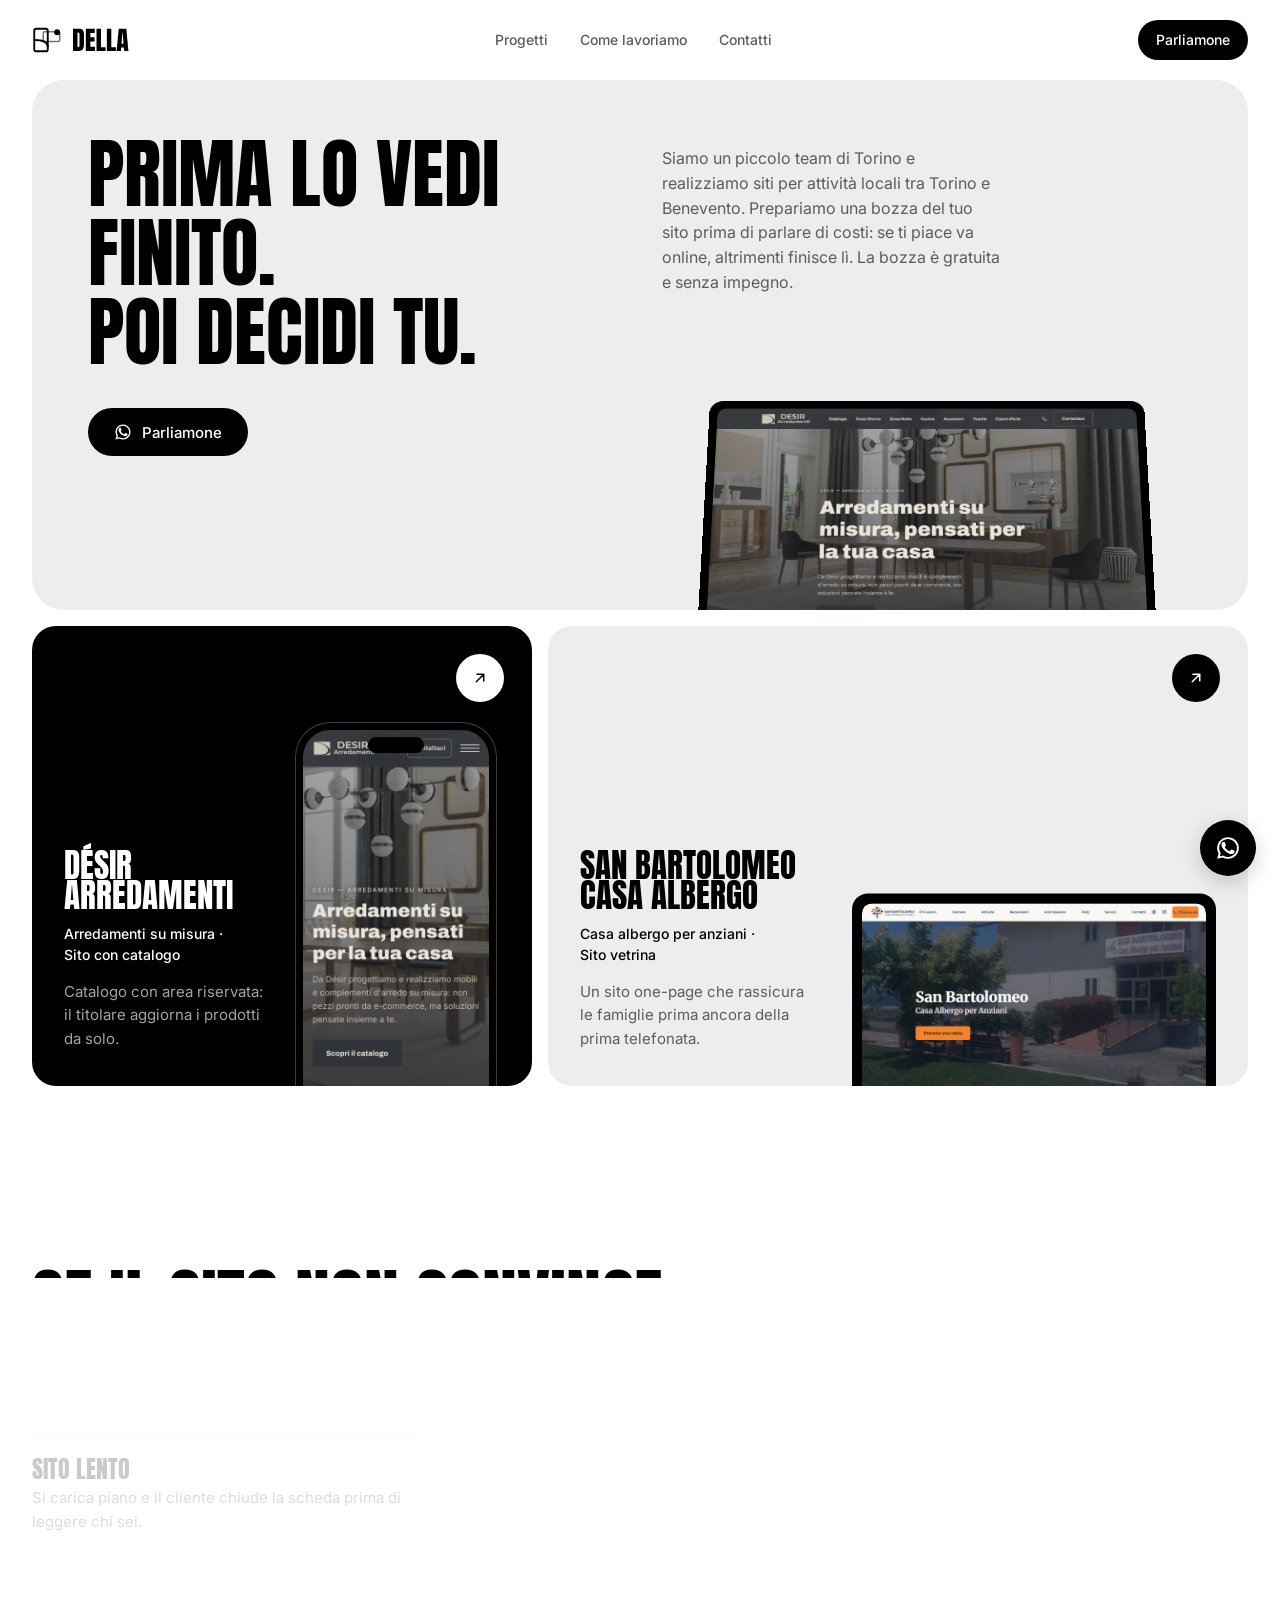
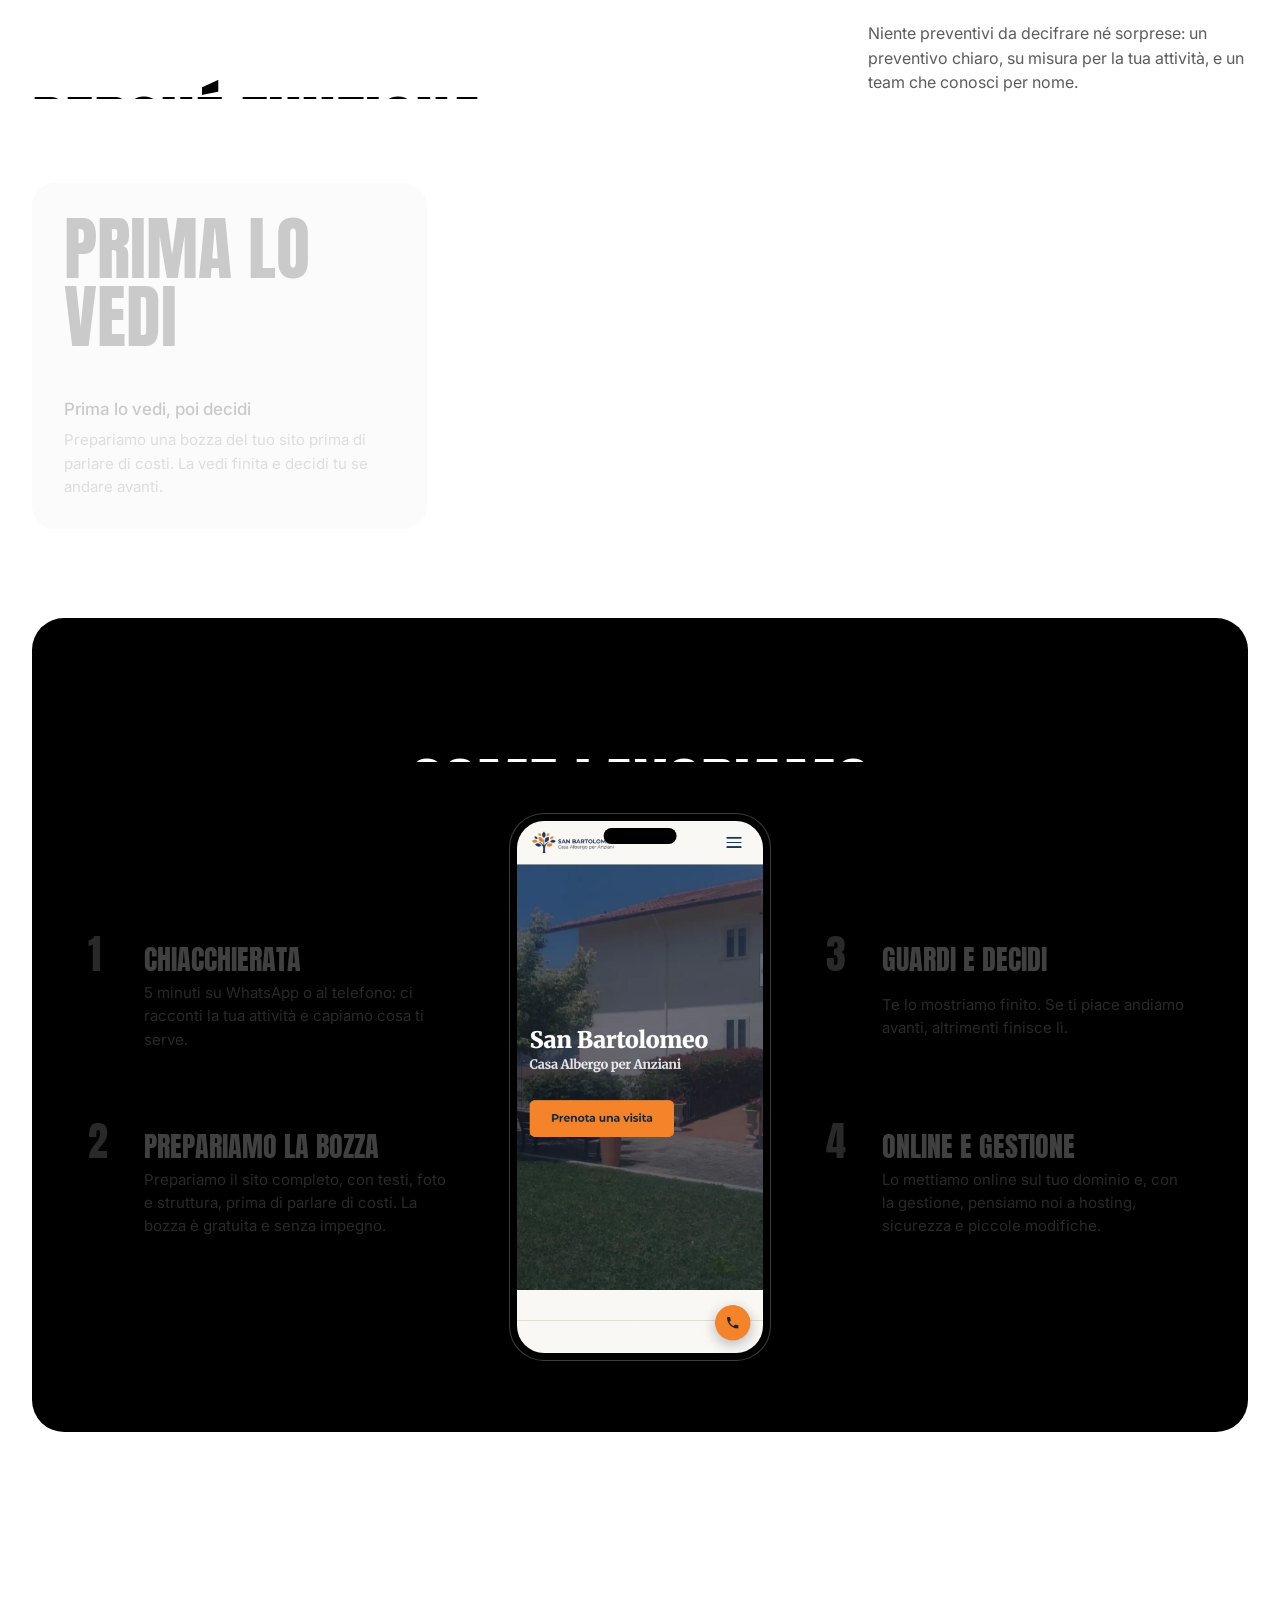
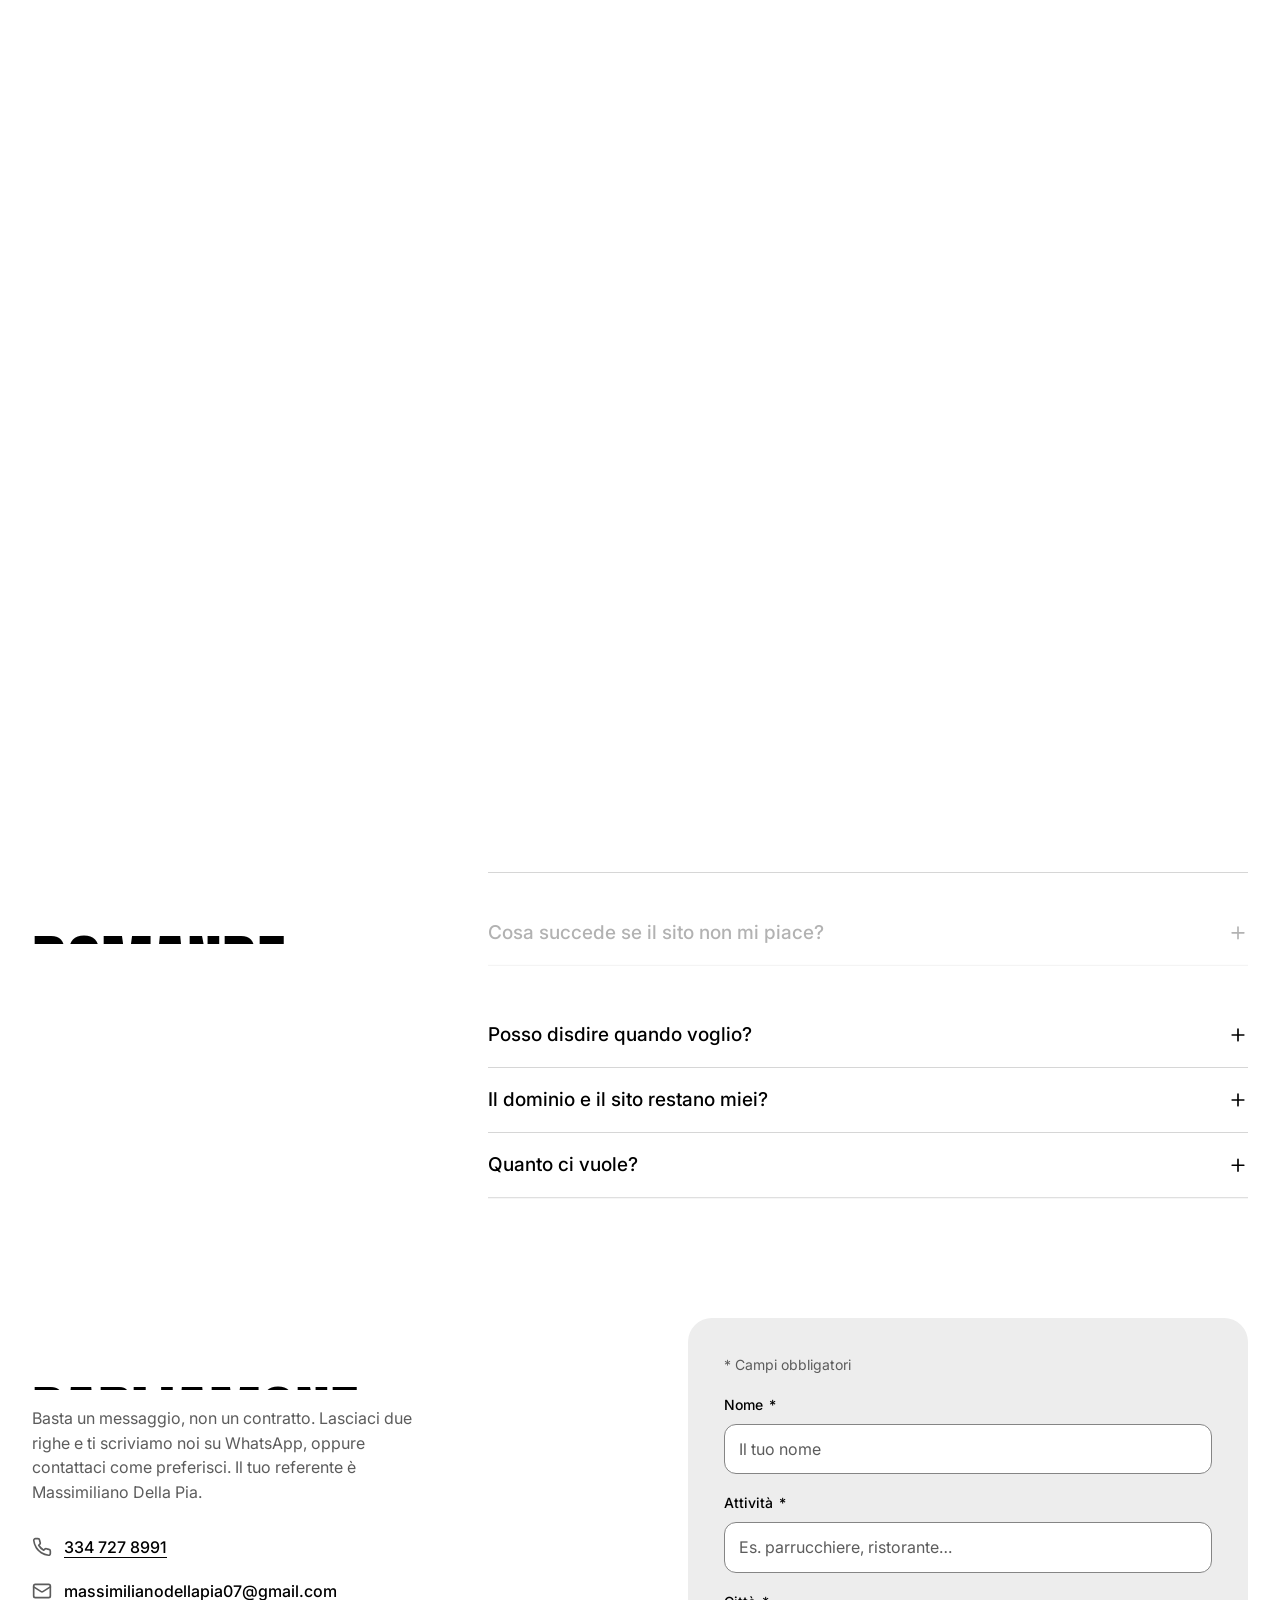
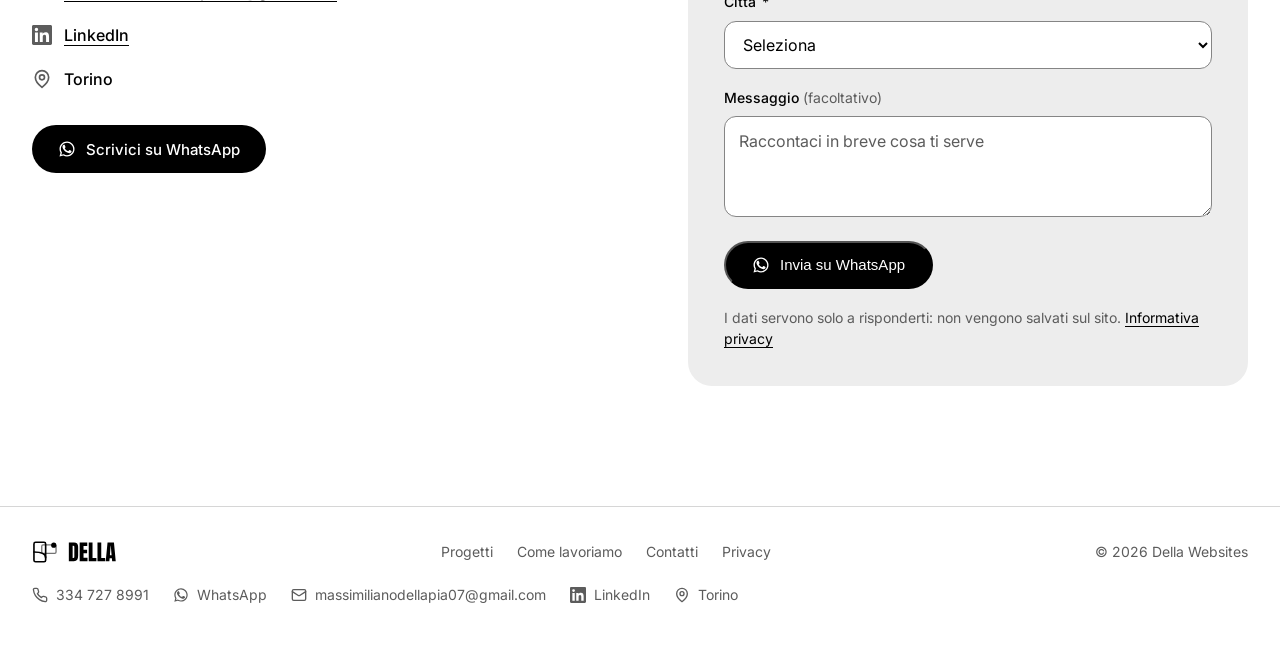
==== commit 26f76535: "Bozza gratuita, docs aggiornati Co-Authored-By: Claude Opus 5.5 <noreply@anthropic.com>" ====
--- a/index.html
+++ b/index.html
@@ -104,7 +104,7 @@
     <!-- Da 1024px testo e laptop stanno nella colonna destra; sotto, display: contents -->
     <div class="hero-aside">
       <p class="hero-intro" data-hero-fade>
-        Siamo un piccolo team di Torino e realizziamo siti per attività locali tra Torino e Benevento. Prepariamo una bozza del tuo sito prima di parlare di costi: se ti piace va online, altrimenti finisce lì.
+        Siamo un piccolo team di Torino e realizziamo siti per attività locali tra Torino e Benevento. Prepariamo una bozza del tuo sito prima di parlare di costi: se ti piace va online, altrimenti finisce lì. La bozza è gratuita e senza impegno.
       </p>
 
       <div class="hero-visual" data-hero-fade>
@@ -244,7 +244,7 @@
         <li>
           <span class="how-num" aria-hidden="true">2</span>
           <h3>Prepariamo la bozza</h3>
-          <p>Prepariamo il sito completo, con testi, foto e struttura, prima di parlare di costi.</p>
+          <p>Prepariamo il sito completo, con testi, foto e struttura, prima di parlare di costi. La bozza è gratuita e senza impegno.</p>
         </li>
         <li>
           <span class="how-num" aria-hidden="true">3</span>
@@ -271,7 +271,7 @@
   <div class="faq-list" data-stagger>
       <details class="faq-item">
         <summary>Cosa succede se il sito non mi piace?<svg class="faq-icon" viewBox="0 0 24 24" width="20" height="20" fill="none" stroke="currentColor" stroke-width="2" stroke-linecap="round" aria-hidden="true"><path d="M12 5v14M5 12h14"/></svg></summary>
-        <p>Finisce lì, senza impegno. Il sito va online solo se ti convince: prima te lo mostriamo finito e, se qualcosa non ti torna, lo sistemiamo insieme.</p>
+        <p>Finisce lì. La bozza è gratuita e senza impegno. Il sito va online solo se ti convince: prima te lo mostriamo finito e, se qualcosa non ti torna, lo sistemiamo insieme.</p>
       </details>
       <details class="faq-item">
         <summary>Cosa include la gestione?<svg class="faq-icon" viewBox="0 0 24 24" width="20" height="20" fill="none" stroke="currentColor" stroke-width="2" stroke-linecap="round" aria-hidden="true"><path d="M12 5v14M5 12h14"/></svg></summary>
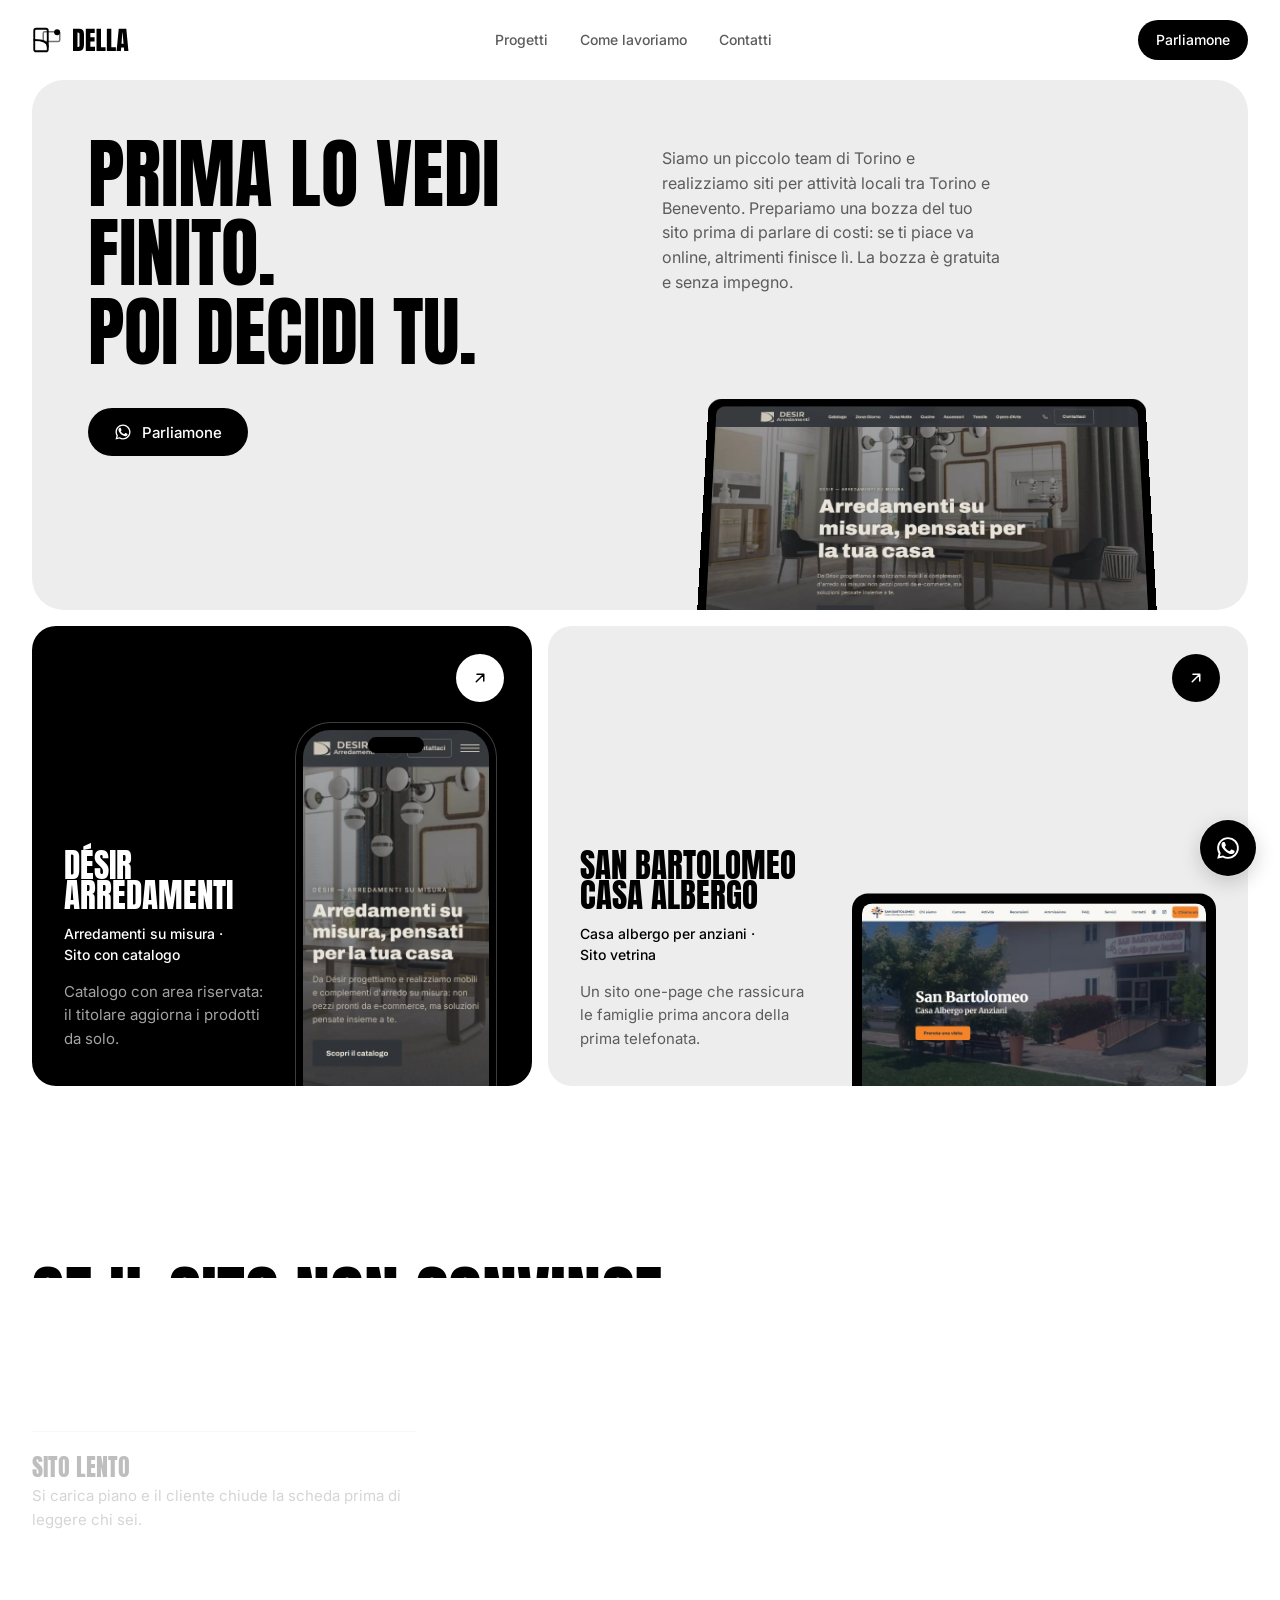
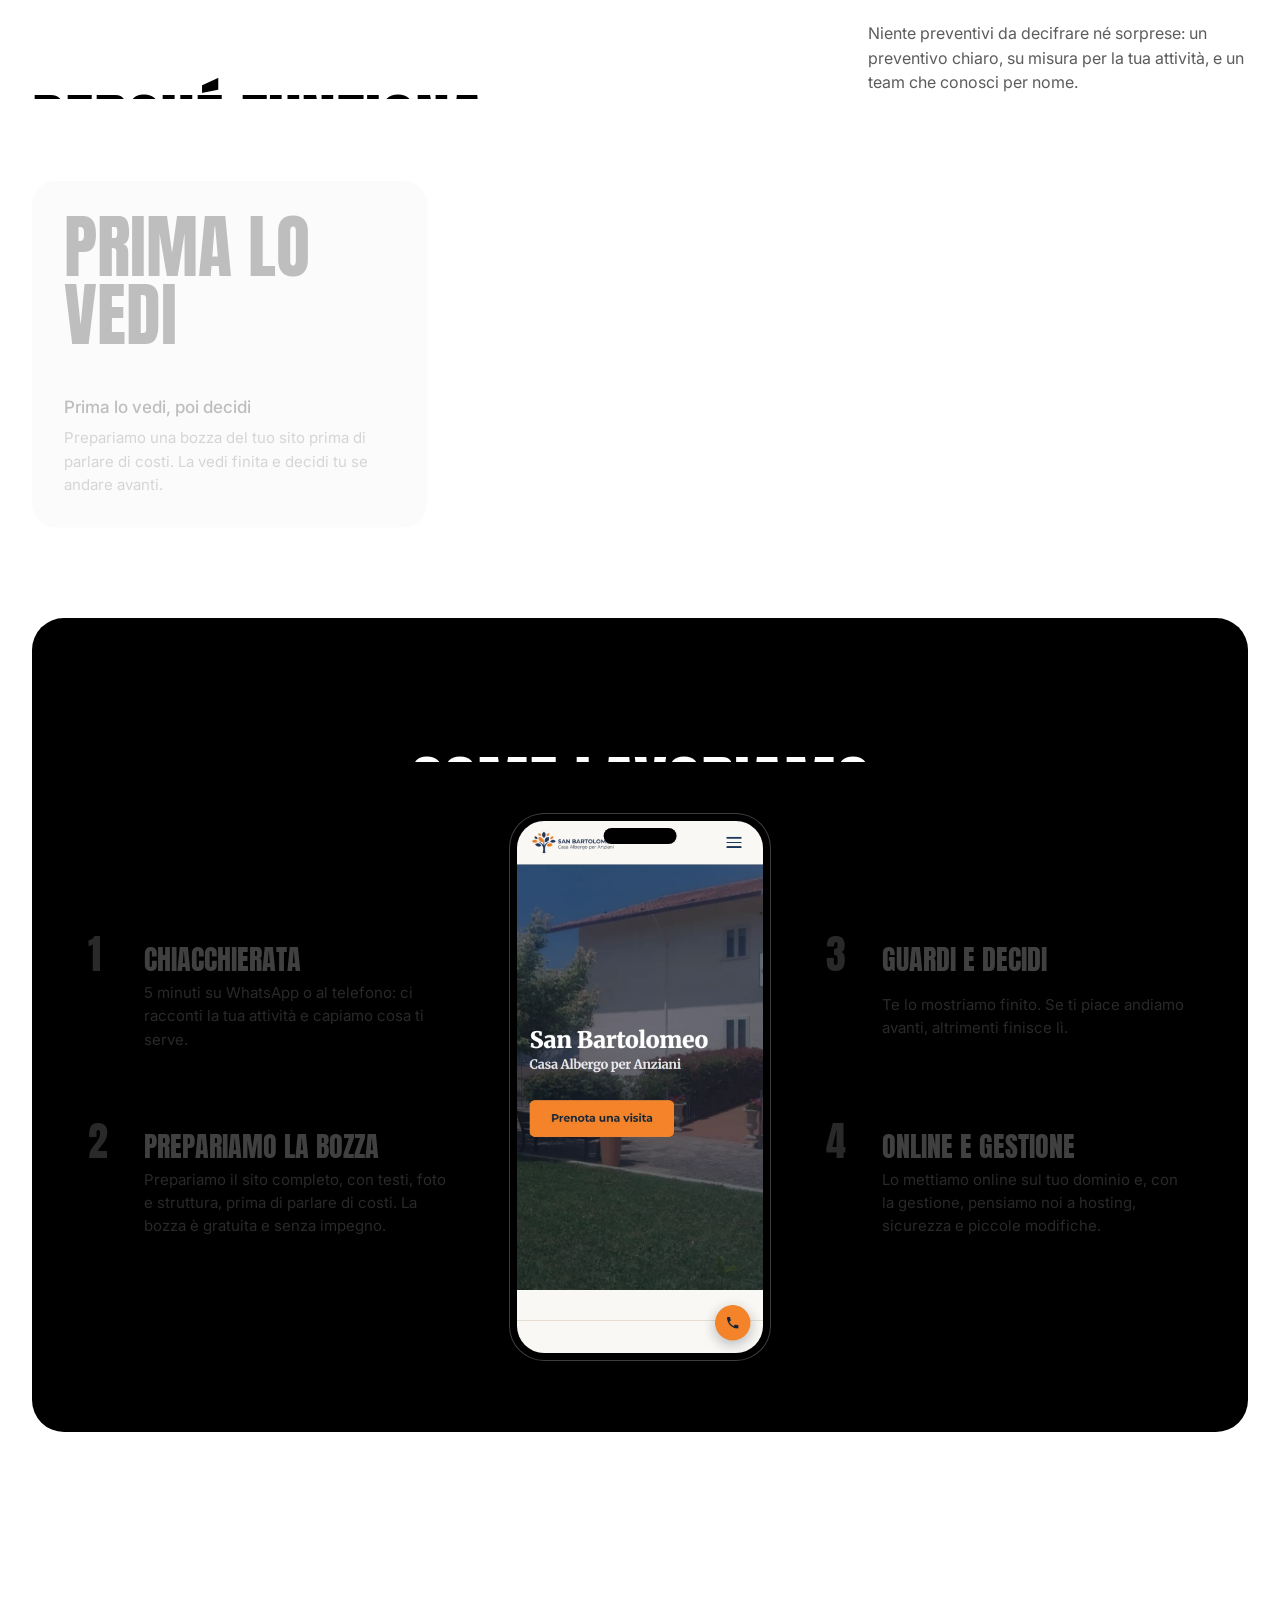
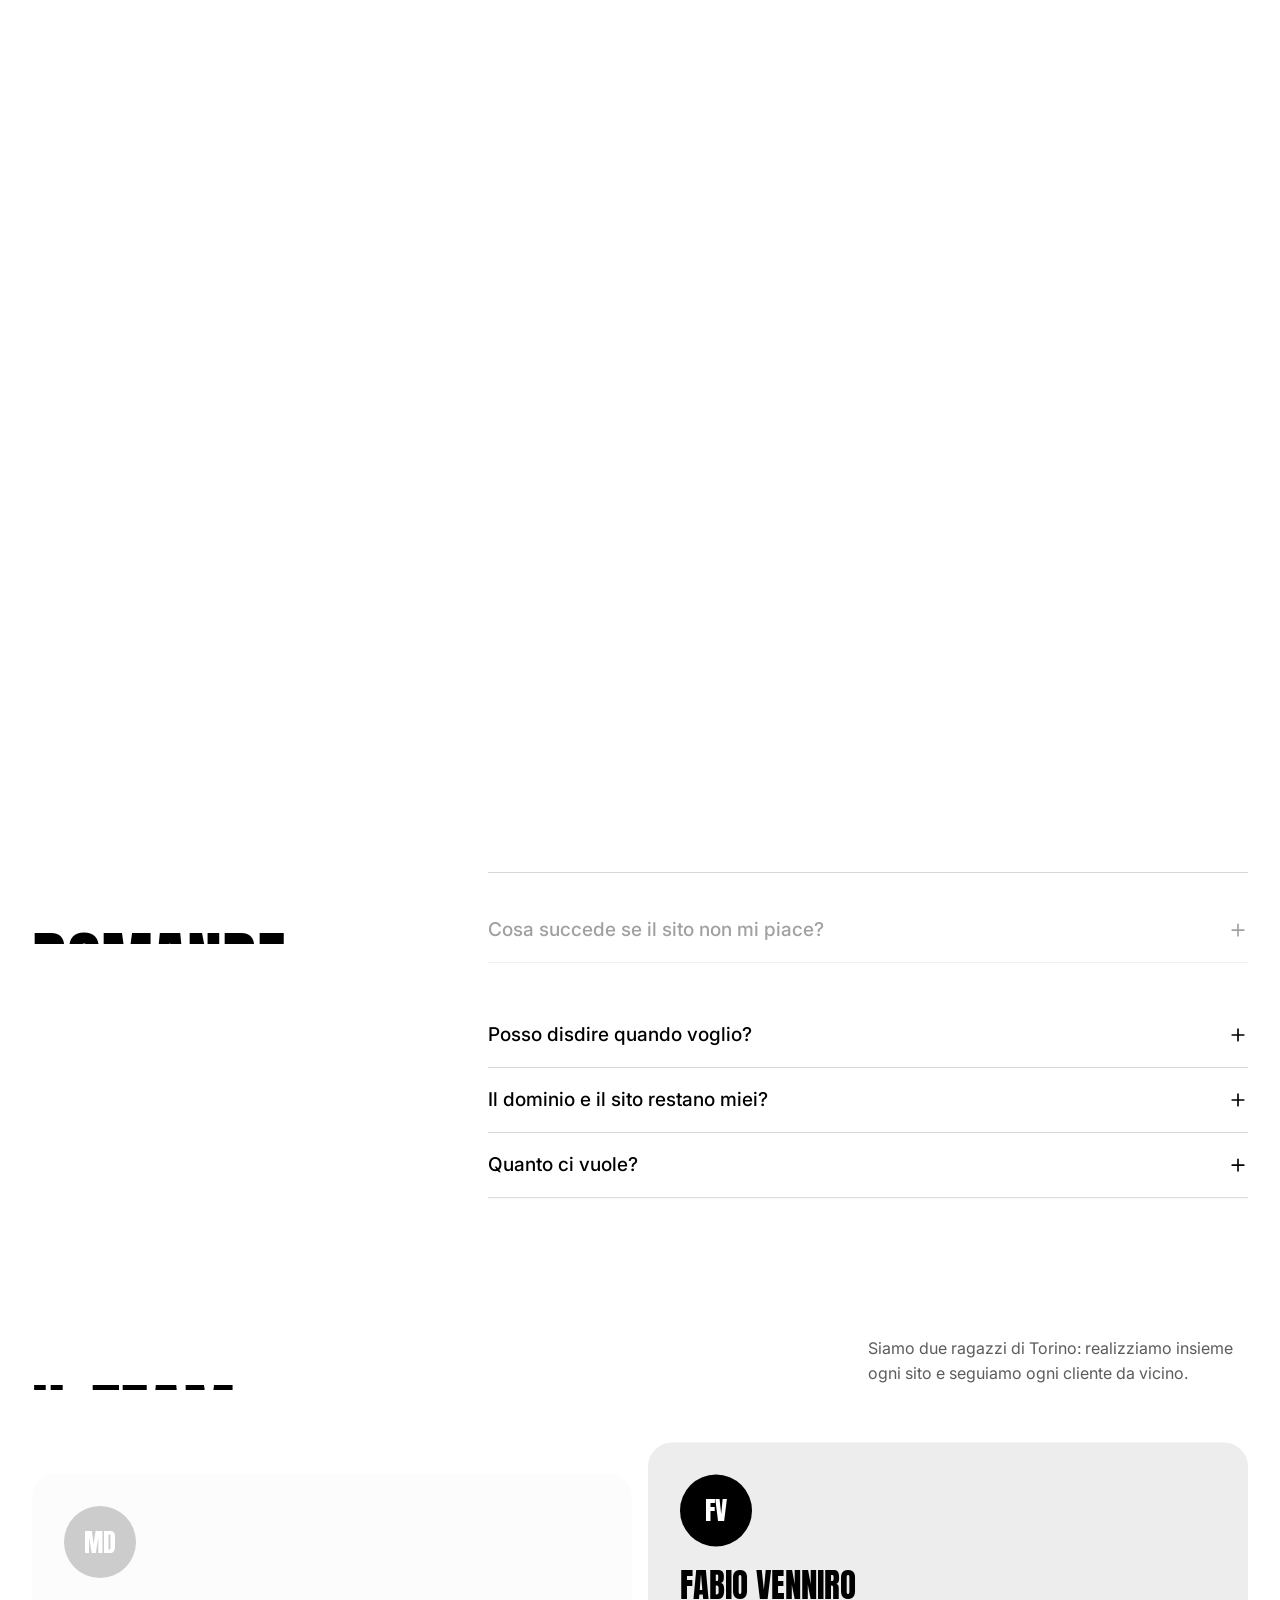
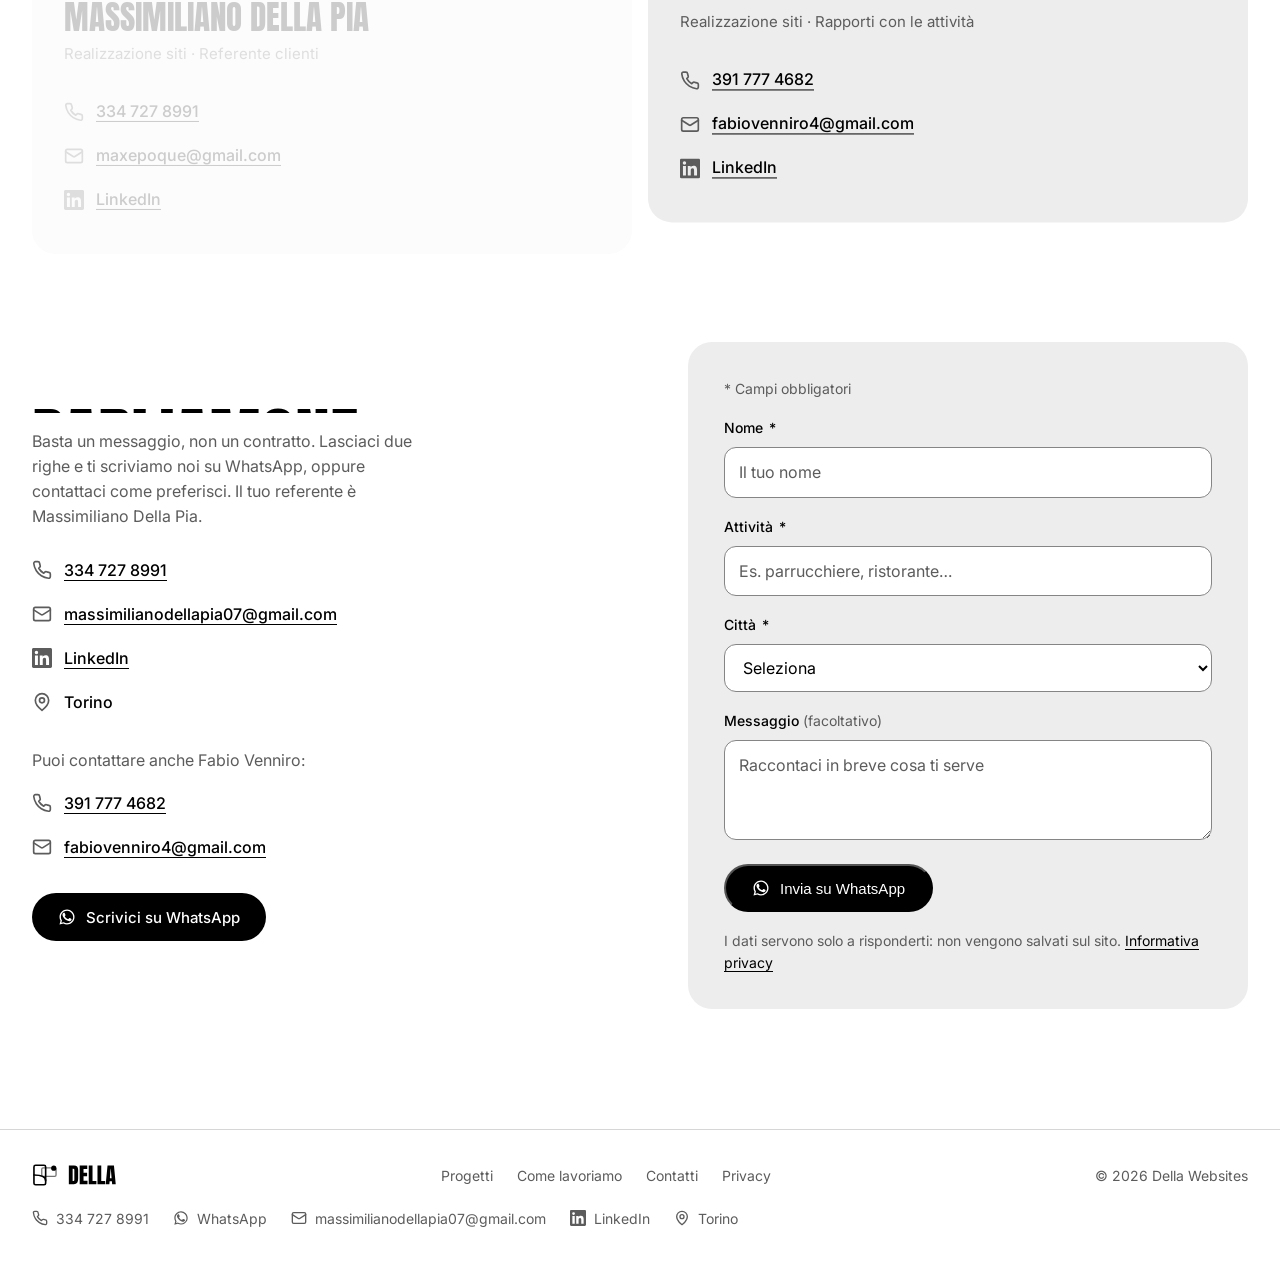
==== commit ef16fba4: "Aggiunto Fabio Venniro al team Co-Authored-By: Claude Opus 5.5 <noreply@anthropic.com>" ====
--- a/index.html
+++ b/index.html
@@ -292,6 +292,46 @@
   </div>
 </section>
 
+<!-- ============ IL TEAM ============ -->
+<section class="team container" id="team" aria-labelledby="team-title">
+  <div class="section-head">
+    <h2 id="team-title">
+      <span class="line"><span class="line-inner">Il team</span></span>
+    </h2>
+    <p>Siamo due ragazzi di Torino: realizziamo insieme ogni sito e seguiamo ogni cliente da vicino.</p>
+  </div>
+
+  <div class="team-grid" data-stagger>
+    <article class="team-card">
+      <!-- Segnaposto per la foto: al posto delle iniziali va l'immagine, tonda e a tutta area -->
+      <div class="team-avatar" aria-hidden="true">MD</div>
+      <div>
+        <h3>Massimiliano Della Pia</h3>
+        <p class="team-role">Realizzazione siti · Referente clienti</p>
+      </div>
+      <ul class="contact-list">
+        <li><svg viewBox="0 0 24 24" width="20" height="20" fill="none" stroke="currentColor" stroke-width="2" stroke-linecap="round" stroke-linejoin="round" aria-hidden="true"><path d="M22 16.92v3a2 2 0 0 1-2.18 2 19.79 19.79 0 0 1-8.63-3.07 19.5 19.5 0 0 1-6-6 19.79 19.79 0 0 1-3.07-8.67A2 2 0 0 1 4.11 2h3a2 2 0 0 1 2 1.72 12.84 12.84 0 0 0 .7 2.81 2 2 0 0 1-.45 2.11L8.09 9.91a16 16 0 0 0 6 6l1.27-1.27a2 2 0 0 1 2.11-.45 12.84 12.84 0 0 0 2.81.7A2 2 0 0 1 22 16.92z"/></svg><a href="tel:+393347278991">334 727 8991</a></li>
+        <li><svg viewBox="0 0 24 24" width="20" height="20" fill="none" stroke="currentColor" stroke-width="2" stroke-linecap="round" stroke-linejoin="round" aria-hidden="true"><rect x="2" y="4" width="20" height="16" rx="2"/><path d="m22 7-8.97 5.7a1.94 1.94 0 0 1-2.06 0L2 7"/></svg><a href="mailto:maxepoque@gmail.com">maxepoque@gmail.com</a></li>
+        <li><svg viewBox="0 0 24 24" width="20" height="20" fill="currentColor" aria-hidden="true"><path d="M20.45 20.45h-3.56v-5.57c0-1.33-.02-3.04-1.85-3.04-1.85 0-2.14 1.45-2.14 2.94v5.67H9.35V9h3.41v1.56h.05c.48-.9 1.64-1.85 3.37-1.85 3.6 0 4.27 2.37 4.27 5.46v6.28zM5.34 7.43a2.06 2.06 0 1 1 0-4.13 2.06 2.06 0 0 1 0 4.13zM7.12 20.45H3.56V9h3.56v11.45zM22.22 0H1.77C.79 0 0 .77 0 1.73v20.54C0 23.23.79 24 1.77 24h20.45c.98 0 1.78-.77 1.78-1.73V1.73C24 .77 23.2 0 22.22 0z"/></svg><a href="https://www.linkedin.com/in/massimiliano-della-pia-a11b5129a/" target="_blank" rel="noopener">LinkedIn<span class="visually-hidden"> di Massimiliano Della Pia (nuova scheda)</span></a></li>
+      </ul>
+    </article>
+
+    <article class="team-card">
+      <!-- Segnaposto per la foto: al posto delle iniziali va l'immagine, tonda e a tutta area -->
+      <div class="team-avatar" aria-hidden="true">FV</div>
+      <div>
+        <h3>Fabio Venniro</h3>
+        <p class="team-role">Realizzazione siti · Rapporti con le attività</p>
+      </div>
+      <ul class="contact-list">
+        <li><svg viewBox="0 0 24 24" width="20" height="20" fill="none" stroke="currentColor" stroke-width="2" stroke-linecap="round" stroke-linejoin="round" aria-hidden="true"><path d="M22 16.92v3a2 2 0 0 1-2.18 2 19.79 19.79 0 0 1-8.63-3.07 19.5 19.5 0 0 1-6-6 19.79 19.79 0 0 1-3.07-8.67A2 2 0 0 1 4.11 2h3a2 2 0 0 1 2 1.72 12.84 12.84 0 0 0 .7 2.81 2 2 0 0 1-.45 2.11L8.09 9.91a16 16 0 0 0 6 6l1.27-1.27a2 2 0 0 1 2.11-.45 12.84 12.84 0 0 0 2.81.7A2 2 0 0 1 22 16.92z"/></svg><a href="tel:+393917774682">391 777 4682</a></li>
+        <li><svg viewBox="0 0 24 24" width="20" height="20" fill="none" stroke="currentColor" stroke-width="2" stroke-linecap="round" stroke-linejoin="round" aria-hidden="true"><rect x="2" y="4" width="20" height="16" rx="2"/><path d="m22 7-8.97 5.7a1.94 1.94 0 0 1-2.06 0L2 7"/></svg><a href="mailto:fabiovenniro4@gmail.com">fabiovenniro4@gmail.com</a></li>
+        <li><svg viewBox="0 0 24 24" width="20" height="20" fill="currentColor" aria-hidden="true"><path d="M20.45 20.45h-3.56v-5.57c0-1.33-.02-3.04-1.85-3.04-1.85 0-2.14 1.45-2.14 2.94v5.67H9.35V9h3.41v1.56h.05c.48-.9 1.64-1.85 3.37-1.85 3.6 0 4.27 2.37 4.27 5.46v6.28zM5.34 7.43a2.06 2.06 0 1 1 0-4.13 2.06 2.06 0 0 1 0 4.13zM7.12 20.45H3.56V9h3.56v11.45zM22.22 0H1.77C.79 0 0 .77 0 1.73v20.54C0 23.23.79 24 1.77 24h20.45c.98 0 1.78-.77 1.78-1.73V1.73C24 .77 23.2 0 22.22 0z"/></svg><a href="https://www.linkedin.com/in/fabio-venniro/" target="_blank" rel="noopener">LinkedIn<span class="visually-hidden"> di Fabio Venniro (nuova scheda)</span></a></li>
+      </ul>
+    </article>
+  </div>
+</section>
+
 <!-- ============ CONTATTI ============ -->
 <section class="contact container" id="contatti" aria-labelledby="contatti-title">
   <div class="contact-copy">
@@ -304,6 +344,11 @@
       <li><svg viewBox="0 0 24 24" width="20" height="20" fill="none" stroke="currentColor" stroke-width="2" stroke-linecap="round" stroke-linejoin="round" aria-hidden="true"><rect x="2" y="4" width="20" height="16" rx="2"/><path d="m22 7-8.97 5.7a1.94 1.94 0 0 1-2.06 0L2 7"/></svg><a href="mailto:massimilianodellapia07@gmail.com">massimilianodellapia07@gmail.com</a></li>
       <li><svg viewBox="0 0 24 24" width="20" height="20" fill="currentColor" aria-hidden="true"><path d="M20.45 20.45h-3.56v-5.57c0-1.33-.02-3.04-1.85-3.04-1.85 0-2.14 1.45-2.14 2.94v5.67H9.35V9h3.41v1.56h.05c.48-.9 1.64-1.85 3.37-1.85 3.6 0 4.27 2.37 4.27 5.46v6.28zM5.34 7.43a2.06 2.06 0 1 1 0-4.13 2.06 2.06 0 0 1 0 4.13zM7.12 20.45H3.56V9h3.56v11.45zM22.22 0H1.77C.79 0 0 .77 0 1.73v20.54C0 23.23.79 24 1.77 24h20.45c.98 0 1.78-.77 1.78-1.73V1.73C24 .77 23.2 0 22.22 0z"/></svg><a href="https://www.linkedin.com/in/massimiliano-della-pia-a11b5129a/" target="_blank" rel="noopener">LinkedIn<span class="visually-hidden"> (nuova scheda)</span></a></li>
       <li><svg viewBox="0 0 24 24" width="20" height="20" fill="none" stroke="currentColor" stroke-width="2" stroke-linecap="round" stroke-linejoin="round" aria-hidden="true"><path d="M20 10c0 6-8 12-8 12s-8-6-8-12a8 8 0 0 1 16 0Z"/><circle cx="12" cy="10" r="3"/></svg><span>Torino</span></li>
+    </ul>
+    <p class="contact-also">Puoi contattare anche Fabio Venniro:</p>
+    <ul class="contact-list contact-list--also">
+      <li><svg viewBox="0 0 24 24" width="20" height="20" fill="none" stroke="currentColor" stroke-width="2" stroke-linecap="round" stroke-linejoin="round" aria-hidden="true"><path d="M22 16.92v3a2 2 0 0 1-2.18 2 19.79 19.79 0 0 1-8.63-3.07 19.5 19.5 0 0 1-6-6 19.79 19.79 0 0 1-3.07-8.67A2 2 0 0 1 4.11 2h3a2 2 0 0 1 2 1.72 12.84 12.84 0 0 0 .7 2.81 2 2 0 0 1-.45 2.11L8.09 9.91a16 16 0 0 0 6 6l1.27-1.27a2 2 0 0 1 2.11-.45 12.84 12.84 0 0 0 2.81.7A2 2 0 0 1 22 16.92z"/></svg><a href="tel:+393917774682">391 777 4682</a></li>
+      <li><svg viewBox="0 0 24 24" width="20" height="20" fill="none" stroke="currentColor" stroke-width="2" stroke-linecap="round" stroke-linejoin="round" aria-hidden="true"><rect x="2" y="4" width="20" height="16" rx="2"/><path d="m22 7-8.97 5.7a1.94 1.94 0 0 1-2.06 0L2 7"/></svg><a href="mailto:fabiovenniro4@gmail.com">fabiovenniro4@gmail.com</a></li>
     </ul>
     <a class="btn contact-wa" href="https://wa.me/393347278991?text=Ciao!%20Ho%20visto%20il%20vostro%20sito%20e%20vorrei%20informazioni%20per%20una%20nuova%20attivit%C3%A0." data-whatsapp target="_blank" rel="noopener">
       <svg viewBox="0 0 24 24" width="18" height="18" fill="currentColor" aria-hidden="true"><path d="M17.472 14.382c-.297-.149-1.758-.867-2.03-.967-.273-.099-.471-.148-.67.15-.197.297-.767.966-.94 1.164-.173.199-.347.223-.644.075-.297-.15-1.255-.463-2.39-1.475-.883-.788-1.48-1.761-1.653-2.059-.173-.297-.018-.458.13-.606.134-.133.298-.347.446-.52.149-.174.198-.298.298-.497.099-.198.05-.371-.025-.52-.075-.149-.669-1.612-.916-2.207-.242-.579-.487-.5-.669-.51-.173-.008-.371-.01-.57-.01-.198 0-.52.074-.792.372-.272.297-1.04 1.016-1.04 2.479 0 1.462 1.065 2.875 1.213 3.074.149.198 2.096 3.2 5.077 4.487.709.306 1.262.489 1.694.626.712.226 1.36.194 1.872.118.571-.085 1.758-.719 2.006-1.413.248-.694.248-1.289.173-1.413-.074-.124-.272-.198-.57-.347z"/><path d="M12.004 2.003c-5.514 0-9.997 4.483-9.997 9.997 0 1.763.462 3.483 1.34 4.997L2 22l5.13-1.325a9.958 9.958 0 0 0 4.874 1.242h.004c5.514 0 9.997-4.483 9.997-9.997 0-2.671-1.04-5.182-2.929-7.071A9.937 9.937 0 0 0 12.004 2.003zm0 18.19h-.003a8.196 8.196 0 0 1-4.175-1.144l-.3-.178-3.043.787.812-2.968-.195-.305a8.184 8.184 0 0 1-1.256-4.376c0-4.523 3.68-8.203 8.204-8.203a8.15 8.15 0 0 1 5.8 2.406 8.15 8.15 0 0 1 2.398 5.802c-.001 4.524-3.681 8.203-8.242 8.203z"/></svg>
--- a/style.css
+++ b/style.css
@@ -619,6 +619,57 @@
 }
 
 /* --------------------------------------------------------------------------
+   Il team: due card grigie come quelle di "Perché funziona".
+   Il cerchio con le iniziali è il segnaposto della foto: un'immagine
+   al suo interno prende tutto il cerchio.
+   -------------------------------------------------------------------------- */
+.team { padding-bottom: var(--section-gap); }
+
+.team-grid {
+  display: grid;
+  gap: 16px;
+}
+
+.team-card {
+  display: grid;
+  align-content: start;
+  gap: 24px;
+  padding: 28px 24px 24px;
+  border-radius: var(--r-card);
+  background: var(--mist);
+}
+
+.team-avatar {
+  display: grid;
+  place-items: center;
+  width: 72px;
+  height: 72px;
+  border-radius: 50%;
+  background: var(--black);
+  color: var(--white);
+  font-family: var(--font-display);
+  font-size: 1.625rem;
+  line-height: 1;
+  overflow: hidden;
+}
+.team-avatar img { width: 100%; height: 100%; object-fit: cover; }
+
+.team-card h3 { font-size: var(--fs-card); }
+
+.team-role {
+  margin-top: 10px;
+  color: var(--muted);
+  font-size: var(--fs-small);
+}
+
+.team-card .contact-list { margin-top: 0; }
+
+@media (min-width: 900px) {
+  .team-grid { grid-template-columns: repeat(2, minmax(0, 1fr)); }
+  .team-card { padding: 32px; }
+}
+
+/* --------------------------------------------------------------------------
    Come lavoro: blocco nero, telefono al centro, quattro passi ai lati
    -------------------------------------------------------------------------- */
 .how { padding-bottom: var(--section-gap); }
@@ -790,6 +841,13 @@
 }
 .contact-list a:hover { text-decoration-thickness: 2px; }
 
+/* Secondo contatto (Fabio) sotto quelli principali */
+.contact-also {
+  margin-top: 24px;
+  color: var(--muted);
+}
+.contact-list--also { margin-top: 8px; }
+
 .contact-wa { margin-top: 24px; }
 
 .contact-form {
